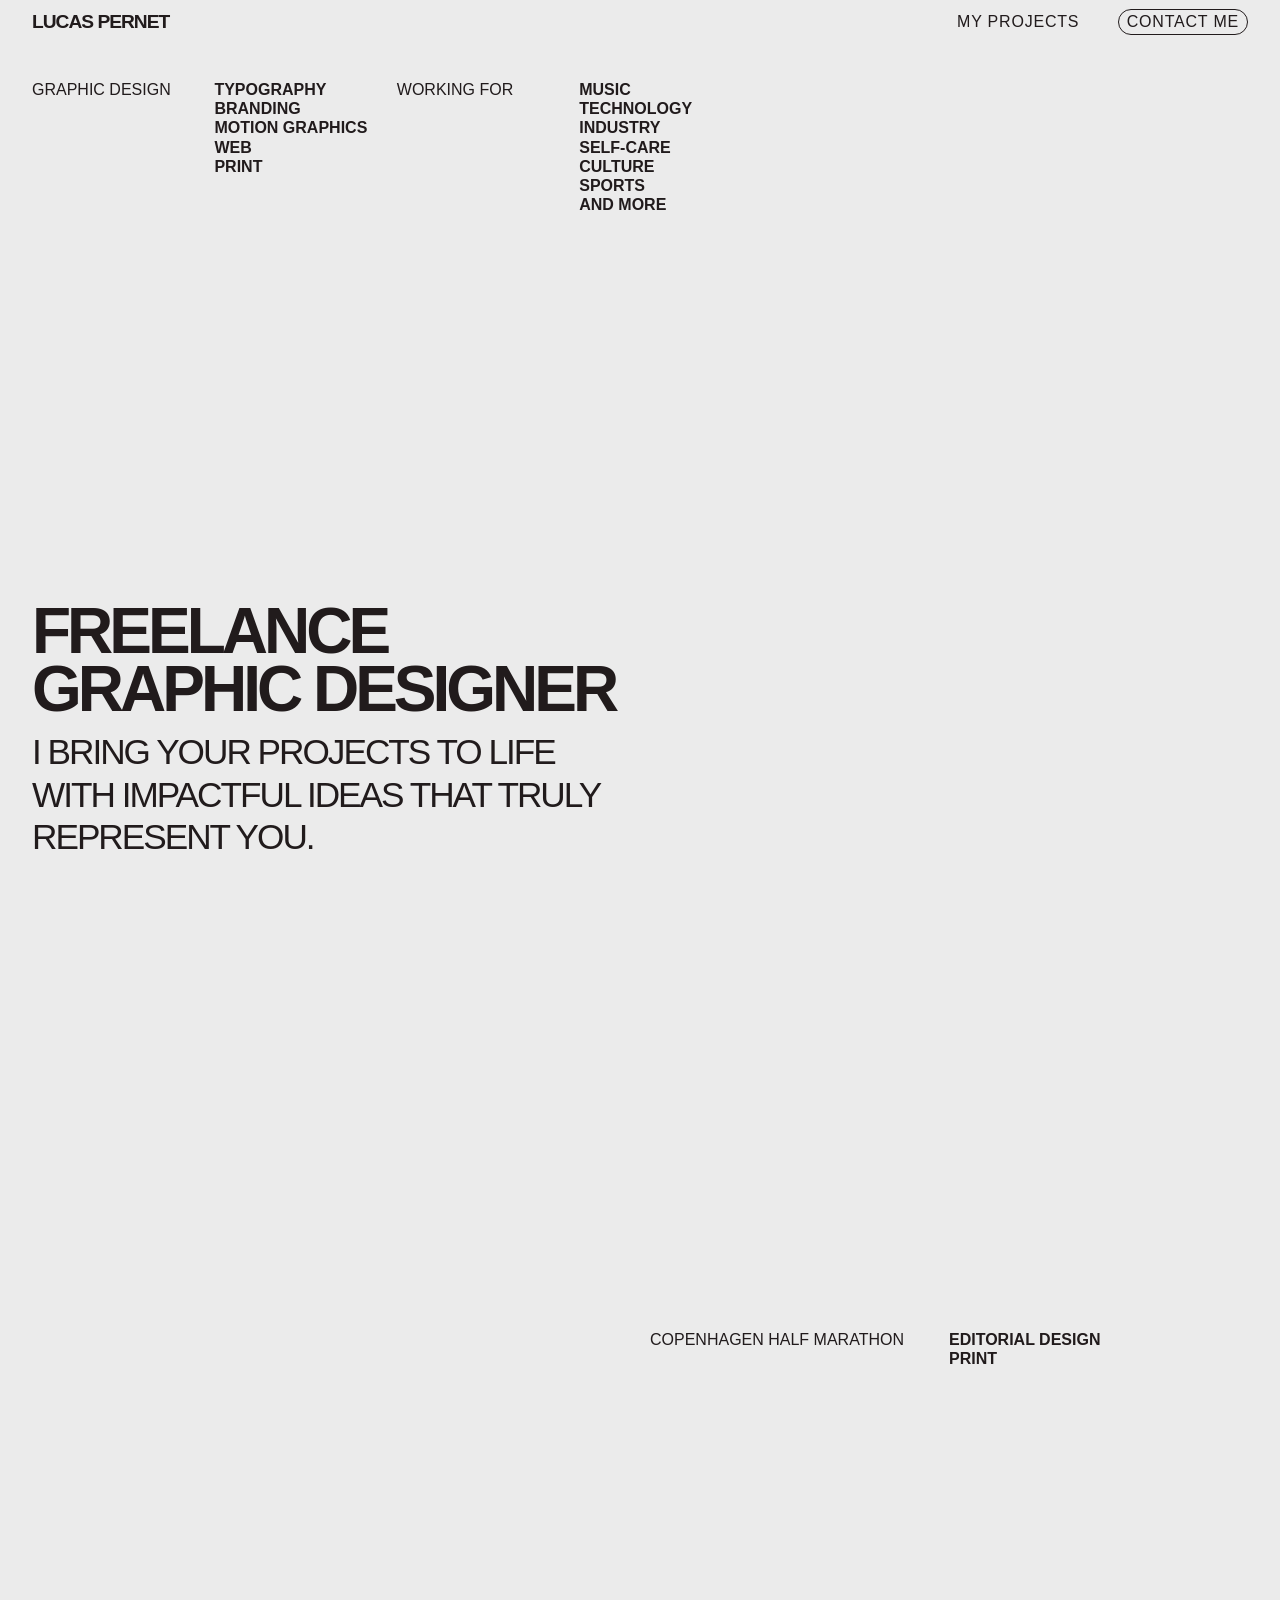
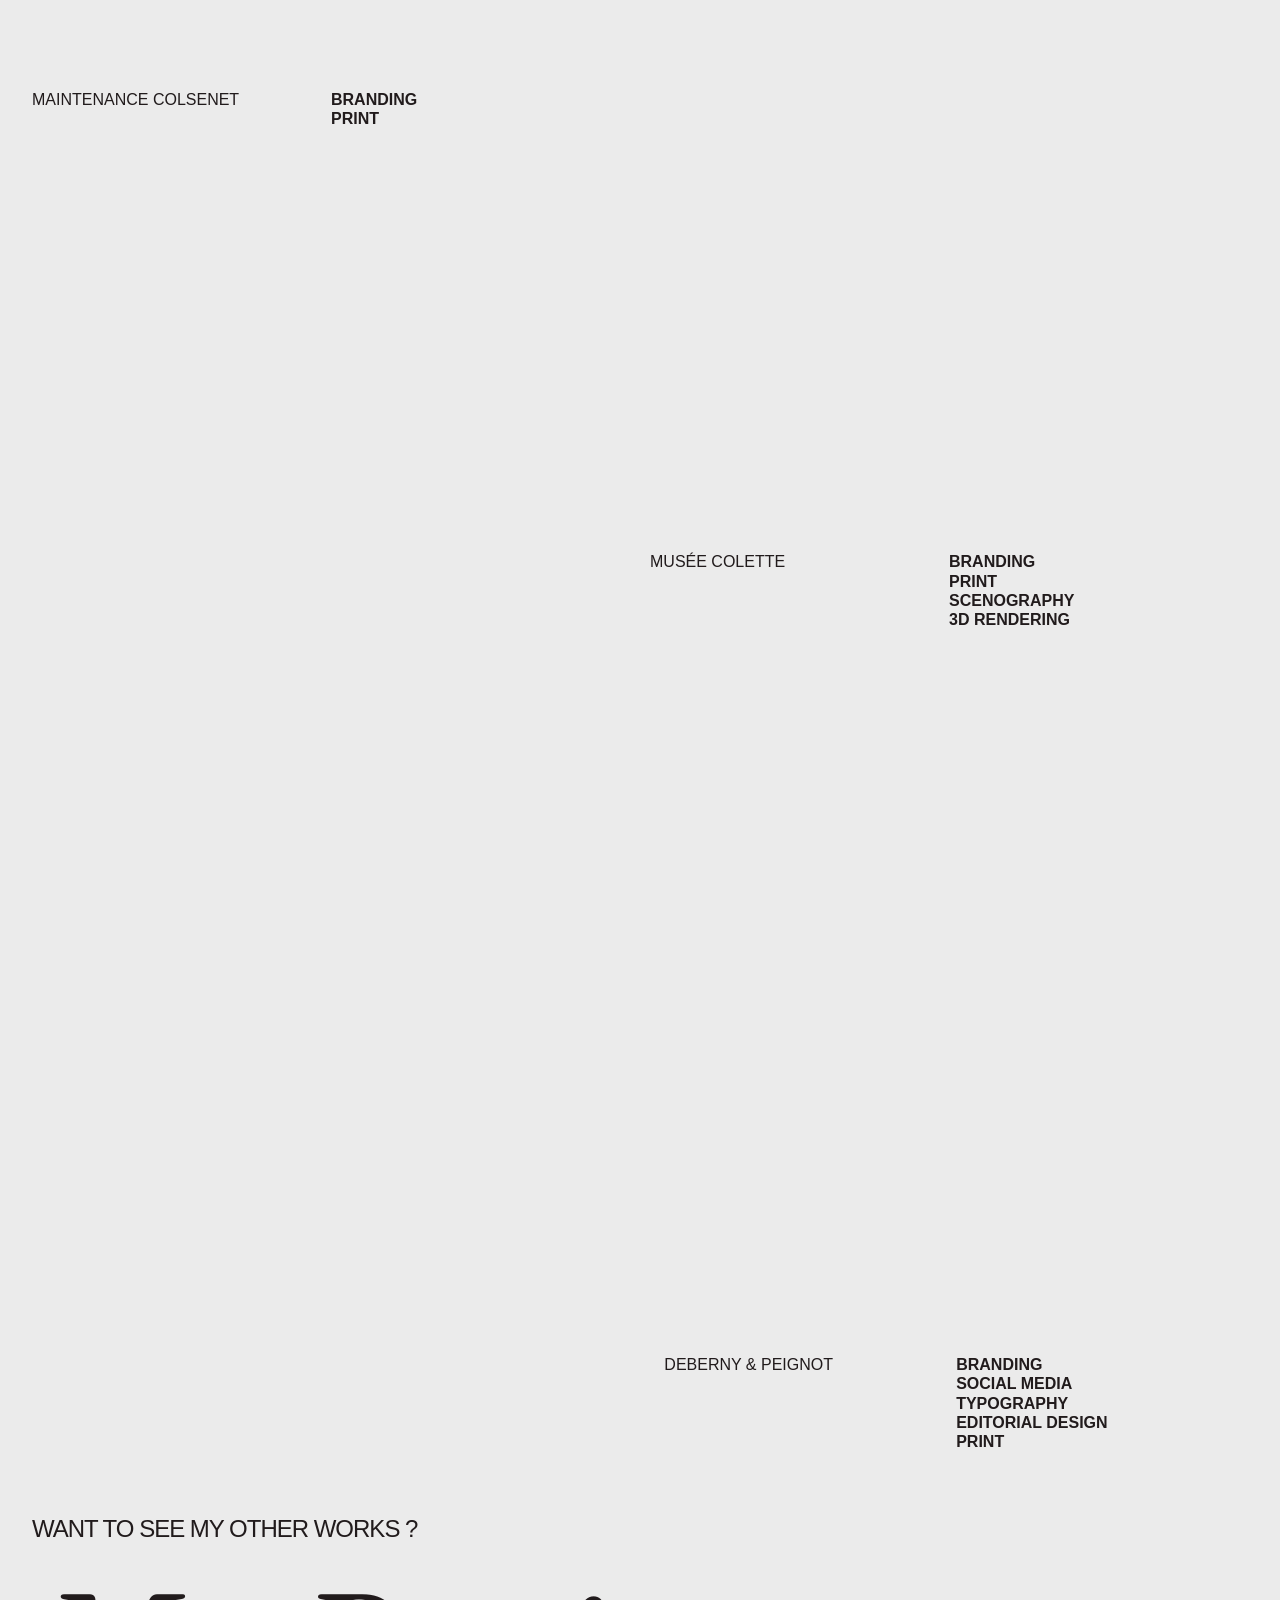
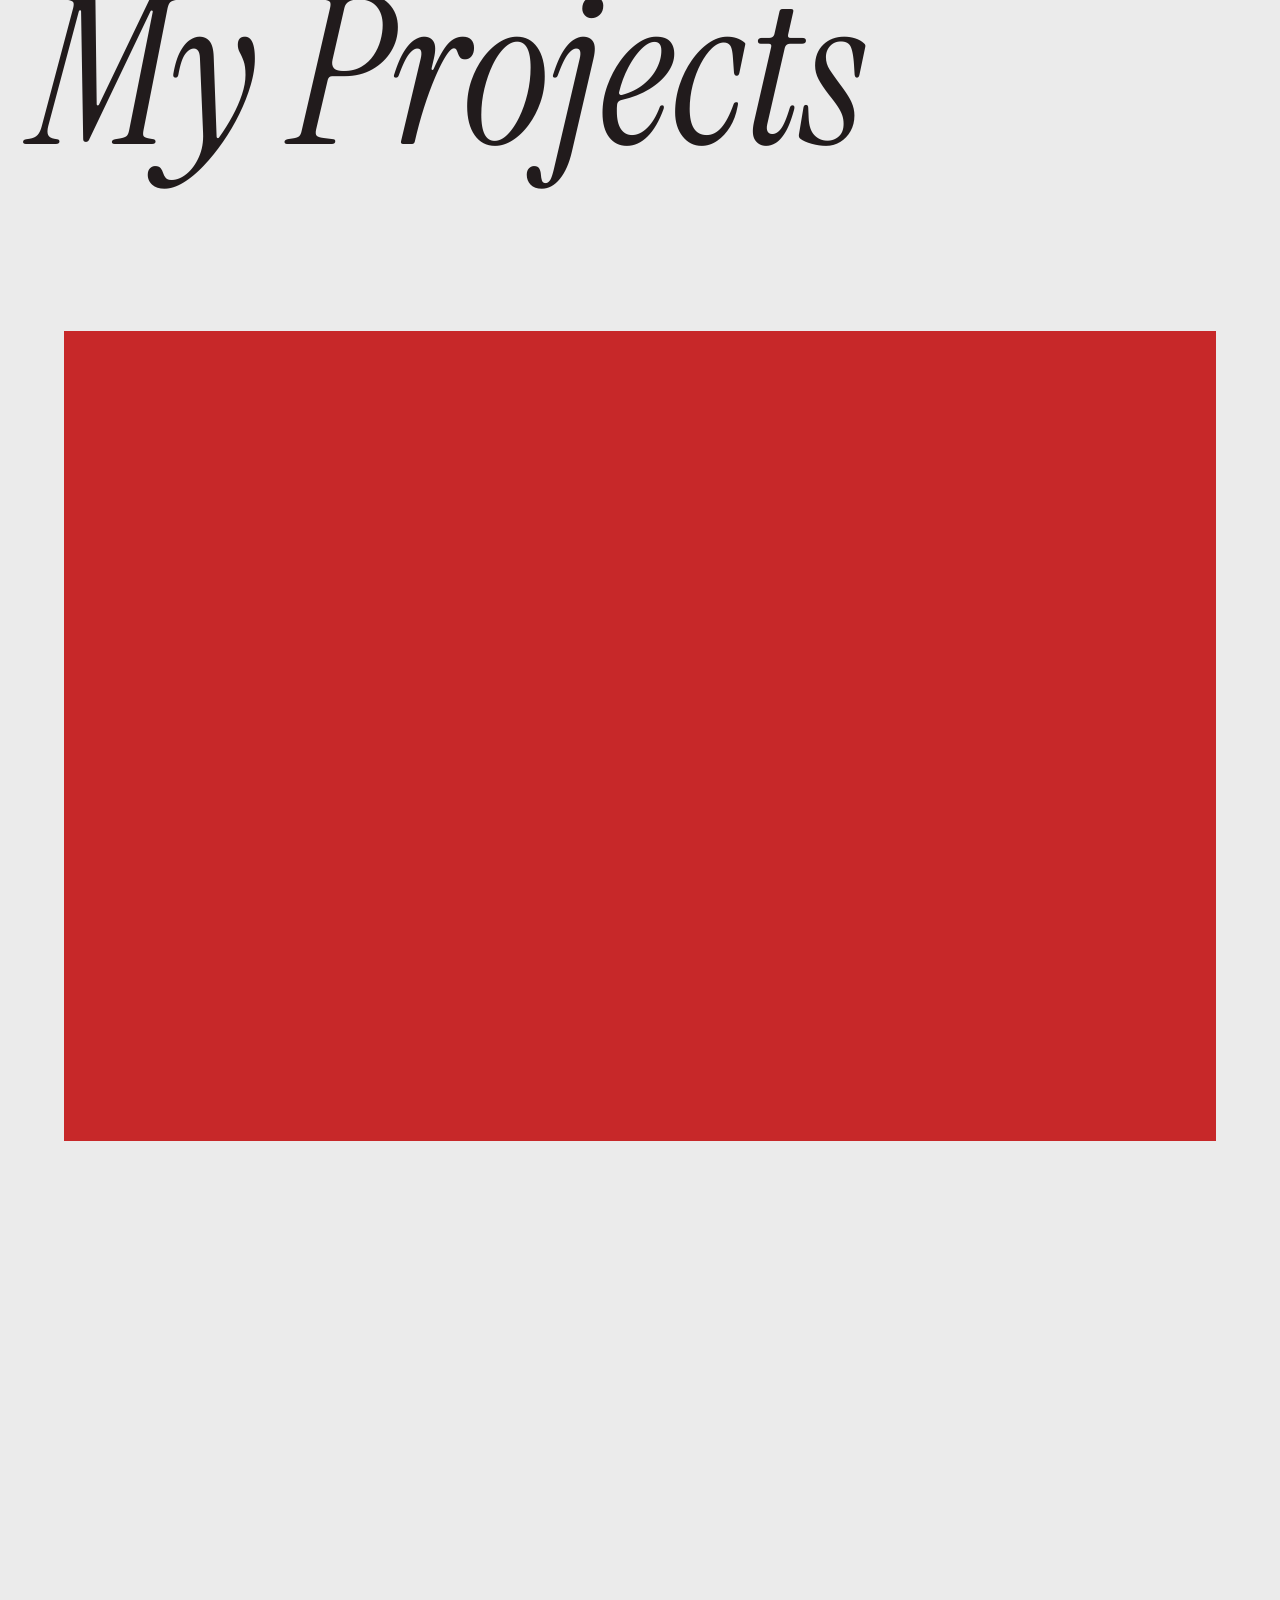
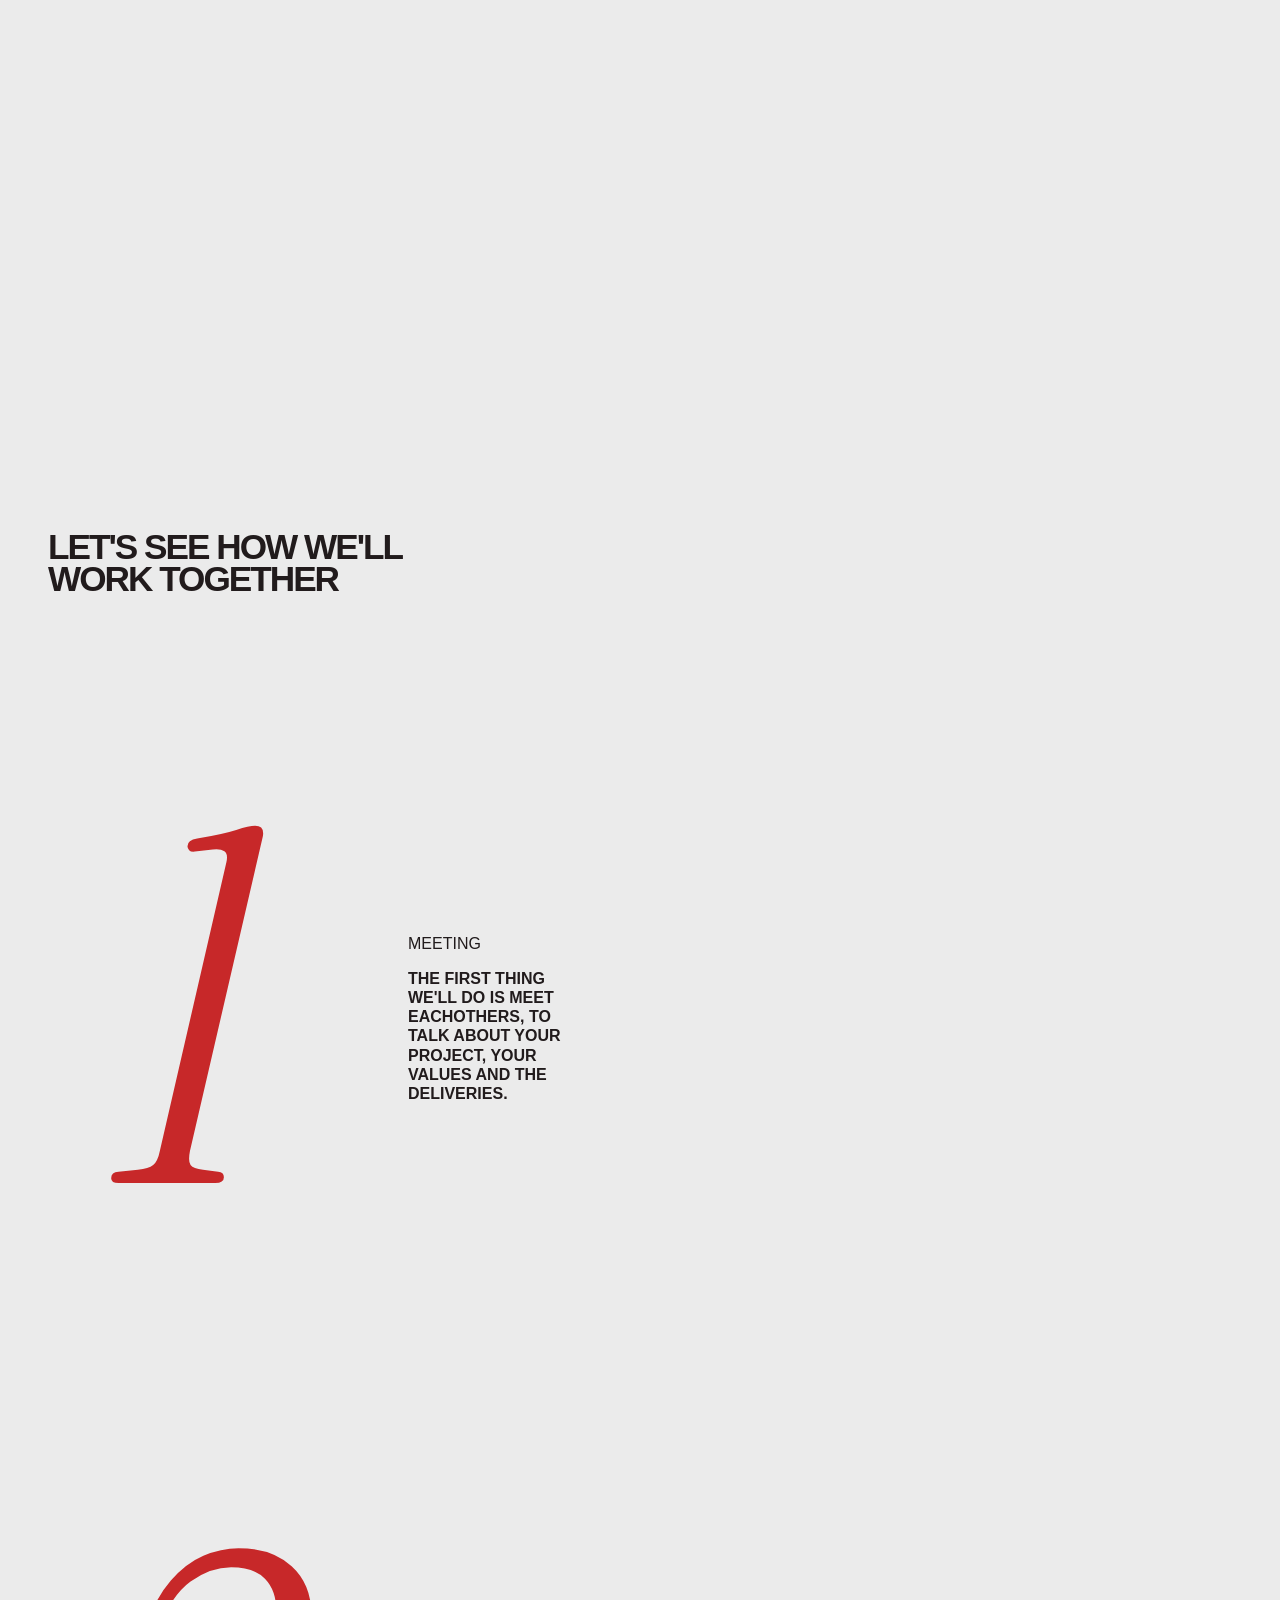
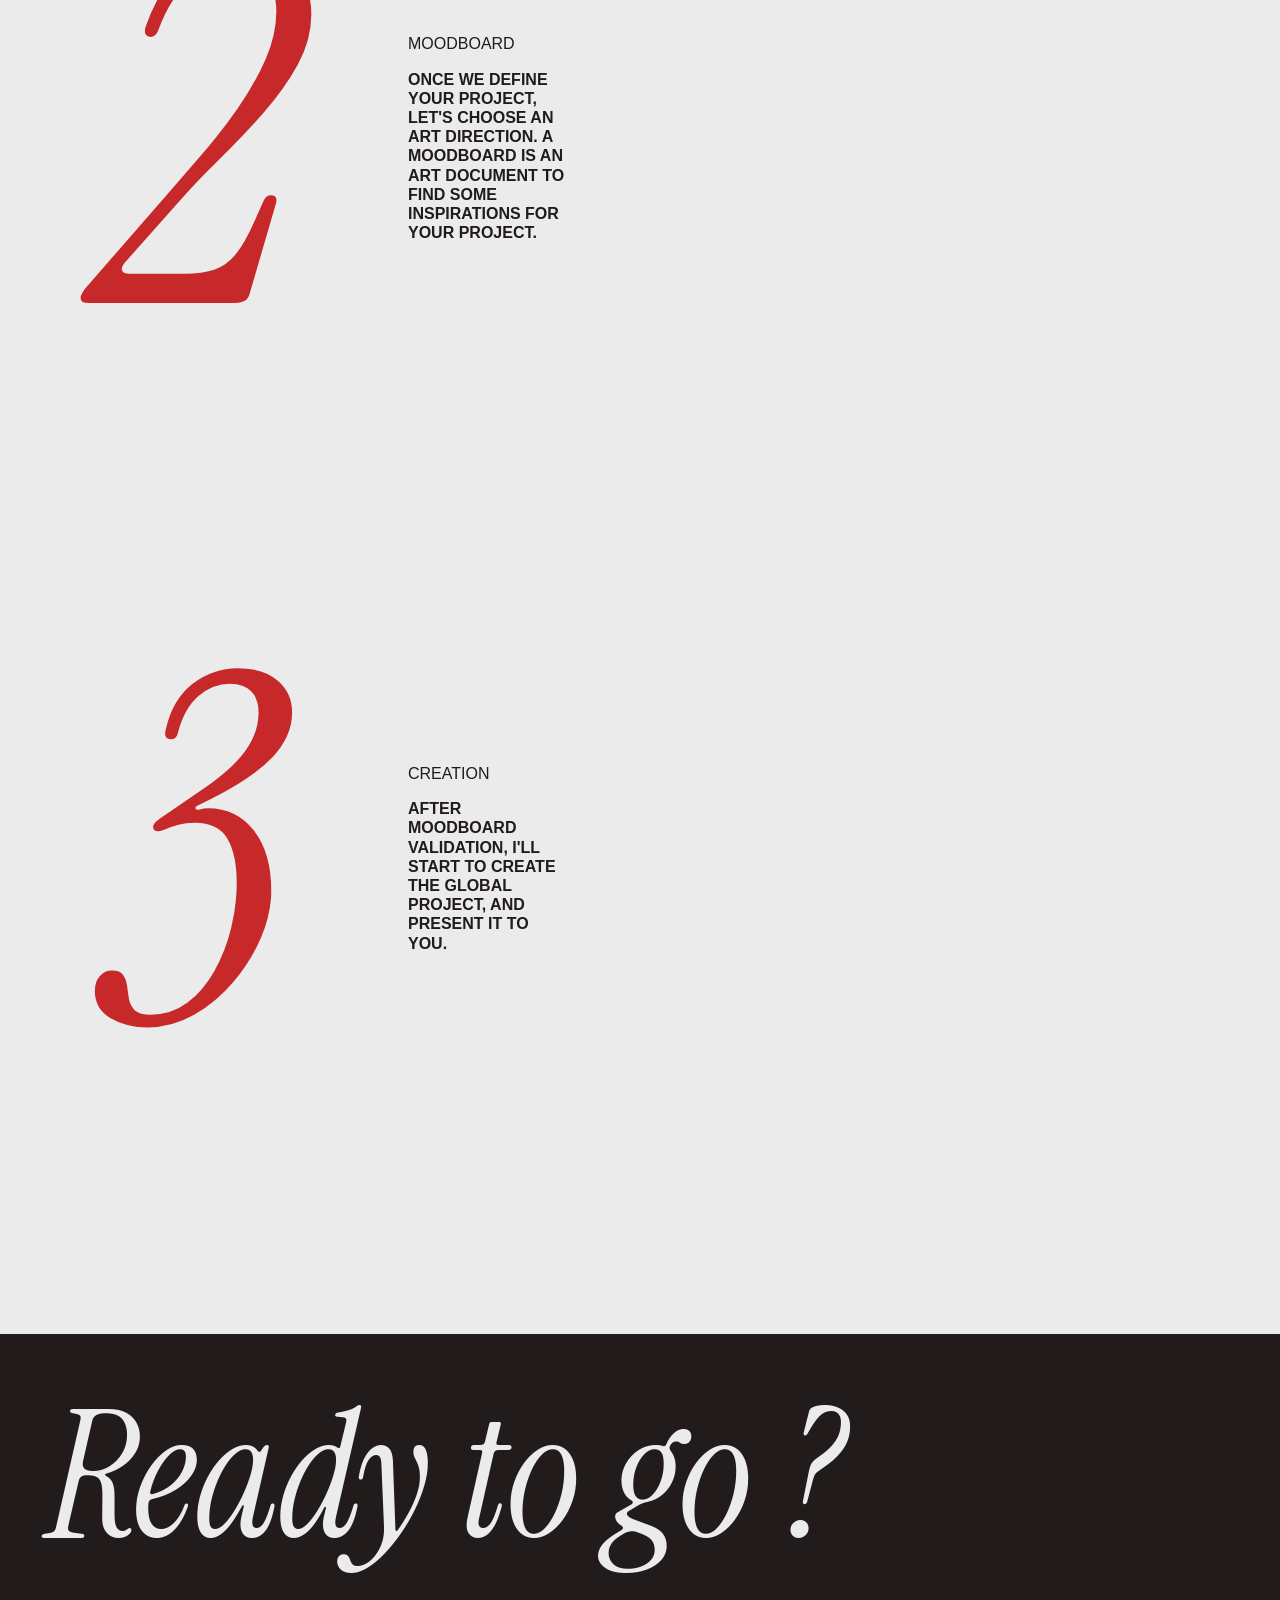
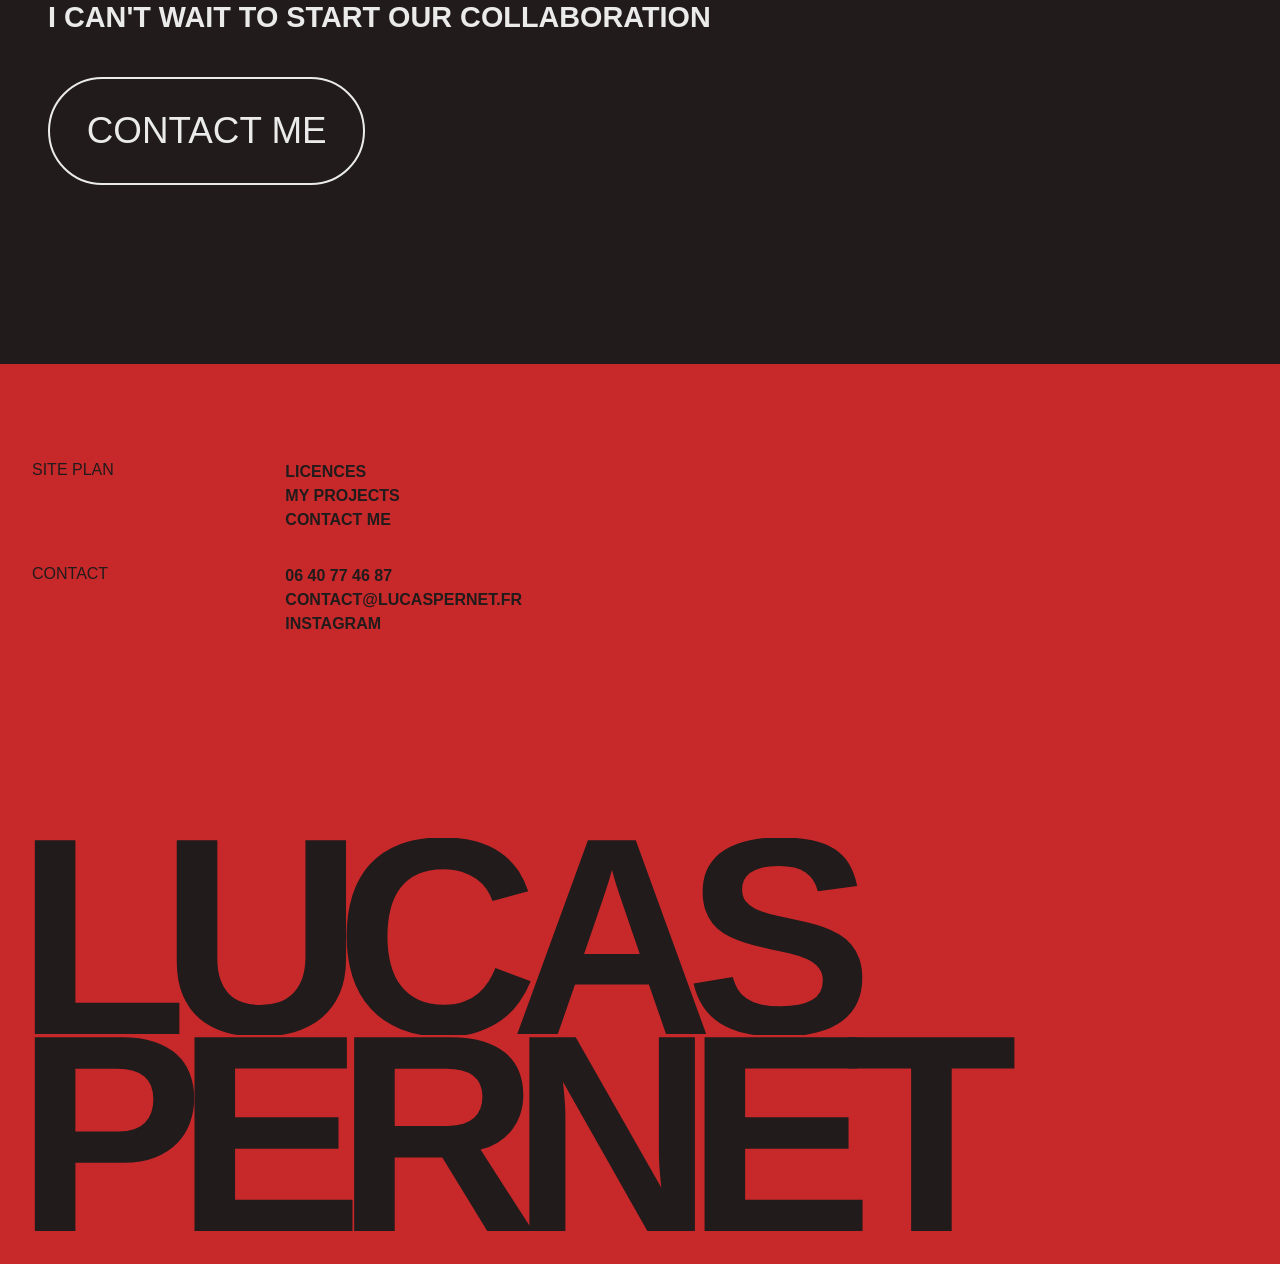
==== index.html @ fbd0e30d "init" ====
﻿<html class="w-mod-js w-mod-ix wf-bricolagegrotesque-n2-active wf-bricolagegrotesque-n3-active wf-bricolagegrotesque-n4-active wf-bricolagegrotesque-n5-active wf-bricolagegrotesque-n6-active wf-bricolagegrotesque-n7-active wf-bricolagegrotesque-n8-active wf-instrumentserif-i4-active wf-instrumentserif-n4-active wf-active" data-wf-domain="lucaspernet.webflow.io" data-wf-page="68c9a0a66febc1427ef0ccfd" data-wf-site="68c9a0a56febc1427ef0cc49" data-wf-status="1" lang="en">
 <head>
  <style>
   .wf-force-outline-none[tabindex="-1"]:focus{outline:none;}
  </style>
  <meta charset="utf-8"/>
  <title>
   HOME
  </title>
  <meta content="I can't wait to start our collaboration." name="description"/>
  <meta content="HOME" property="og:title"/>
  <meta content="I can't wait to start our collaboration." property="og:description"/>
  <meta content="HOME" property="twitter:title"/>
  <meta content="I can't wait to start our collaboration." property="twitter:description"/>
  <meta content="website" property="og:type"/>
  <meta content="summary_large_image" name="twitter:card"/>
  <meta content="width=device-width, initial-scale=1" name="viewport"/>
  <meta content="Webflow" name="generator"/>
  <link crossorigin="anonymous" href="css/lucaspernet.webflow.shared.cfd8729c2.css" integrity="sha384-z9hynCxIvvFf13mi7Apw7YnKigJL3C6zOIJn+WWXlvulECW39sLMkP4Imw21xug/" rel="stylesheet" type="text/css"/>
  <link href="https://fonts.googleapis.com" rel="preconnect"/>
  <link crossorigin="anonymous" href="https://fonts.gstatic.com" rel="preconnect"/>
  <script src="js/webfont.js" type="text/javascript">
  </script>
  <link href="css/css" media="all" rel="stylesheet"/>
  <!-- Custom overrides (added after the Webflow export, e.g. hiding the Webflow badge) -->
  <link href="css/custom.css" rel="stylesheet" type="text/css"/>
  <script type="text/javascript">
   WebFont.load({  google: {    families: ["Bricolage Grotesque:200,300,regular,500,600,700,800:latin,latin-ext,vietnamese","Instrument Serif:regular,italic:latin,latin-ext"]  }});
  </script>
  <script type="text/javascript">
   !function(o,c){var n=c.documentElement,t=" w-mod-";n.className+=t+"js",("ontouchstart"in o||o.DocumentTouch&&c instanceof DocumentTouch)&&(n.className+=t+"touch")}(window,document);
  </script>
  <link href="https://cdn.prod.website-files.com/68c9a0a56febc1427ef0cc49/68ca83c56ee3b226c21f6489_favicon_Favicon_Favicon.jpg" rel="shortcut icon" type="image/x-icon"/>
  <link href="https://cdn.prod.website-files.com/68c9a0a56febc1427ef0cc49/68ca841e65bdc8092c035ef6_logo_Favicon%20copie.jpg" rel="apple-touch-icon"/>
  <script src="js/68c9a0a56febc1427ef0cc49%2F68f796fd18ce825170803482%2F696641da9647116efc4b04f5%2Fgfluocsssite-1.0.1768309210207.js" type="text/javascript">
  </script>
 </head>
 <body class="body">
  <!-- ============================================================
       HERO SECTION - intro headline + hovering skills/industries lists
       ============================================================ -->
  <section class="section section-hero" data-w-id="f4b03645-252d-bc76-35f7-ac9c9e101da4">
   <div class="w-layout-hflex flex-block-24">
    <div class="w-layout-vflex flex-block-25">
     <div class="w-layout-blockcontainer container-3 w-container">
      <div class="w-layout-blockcontainer container-4 w-container">
       <div class="w-layout-hflex colonne-home">
        <div class="text-block-7">
         Graphic Design
        </div>
        <div class="w-layout-hflex hovering">
         <div class="typography" data-w-id="4ad98726-f8ae-0dac-52d2-a16170f3e3f6">
          Typography
         </div>
         <div class="branding" data-w-id="03fe4c2c-3ec8-8cc2-ad88-8266de504f7e">
          Branding
         </div>
         <div class="motion" data-w-id="062d035a-7baf-5137-2f7b-c3a5b3c85363">
          Motion Graphics
         </div>
         <div class="web" data-w-id="4dbcb598-9299-8cbe-6bd7-a86aa519a81d">
          Web
         </div>
         <div class="print" data-w-id="f2f79599-8784-855e-9c7c-59e13e888e46">
          Print
         </div>
        </div>
       </div>
      </div>
      <div class="w-layout-blockcontainer container-4 w-container">
       <div class="w-layout-hflex colonne-home">
        <div class="text-block-7">
         Working for
        </div>
        <div class="w-layout-hflex hovering">
         <div class="music" data-w-id="79dcda88-d3d5-d65a-dbdb-f33dfc95eae1">
          Music
         </div>
         <div class="tech" data-w-id="79dcda88-d3d5-d65a-dbdb-f33dfc95eae3">
          Technology
         </div>
         <div class="indus" data-w-id="79dcda88-d3d5-d65a-dbdb-f33dfc95eae5">
          Industry
         </div>
         <div class="care" data-w-id="79dcda88-d3d5-d65a-dbdb-f33dfc95eae7">
          Self-Care
         </div>
         <div class="culture" data-w-id="79dcda88-d3d5-d65a-dbdb-f33dfc95eae9">
          Culture
         </div>
         <div class="sports" data-w-id="42f6dea2-3db9-66cc-7d8c-4f5fd593055a">
          Sports
         </div>
         <div class="more">
          And More
         </div>
        </div>
       </div>
      </div>
     </div>
     <div class="w-layout-blockcontainer container-3-copy w-container">
      <div class="w-layout-vflex flex-block-23">
       <h1 class="heading-3" data-gfluo-target="character-fade-in-down" data-w-id="d4d44bb0-9676-533b-c06c-a5548f0f0529" style="opacity: 1; visibility: visible;">
        Freelance
        <br/>
        graphic designer
       </h1>
       <h2 class="subtitle">
        I bring your projects to life with impactful ideas that truly represent you.
       </h2>
      </div>
     </div>
    </div>
    <div class="image-wrapper">
     <img alt="" class="img-sports" loading="lazy" sizes="100vw" src="images/69666c9ead98f6f77ece6dd4_sports.jpg" srcset="https://cdn.prod.website-files.com/68c9a0a56febc1427ef0cc49/69666c9ead98f6f77ece6dd4_sports-p-500.jpg 500w, https://cdn.prod.website-files.com/68c9a0a56febc1427ef0cc49/69666c9ead98f6f77ece6dd4_sports-p-800.jpg 800w, https://cdn.prod.website-files.com/68c9a0a56febc1427ef0cc49/69666c9ead98f6f77ece6dd4_sports.jpg 1080w" style="transform: translate3d(0px, 0%, 0px) scale3d(1, 1, 1) rotateX(0deg) rotateY(0deg) rotateZ(0deg) skew(0deg, 0deg); transform-style: preserve-3d;"/>
     <img alt="" class="img-culture" loading="lazy" sizes="100vw" src="images/69666c9e5723e1007aa8156e_culture.jpg" srcset="https://cdn.prod.website-files.com/68c9a0a56febc1427ef0cc49/69666c9e5723e1007aa8156e_culture-p-500.jpg 500w, https://cdn.prod.website-files.com/68c9a0a56febc1427ef0cc49/69666c9e5723e1007aa8156e_culture-p-800.jpg 800w, https://cdn.prod.website-files.com/68c9a0a56febc1427ef0cc49/69666c9e5723e1007aa8156e_culture.jpg 1080w" style="transform: translate3d(0px, 0%, 0px) scale3d(1, 1, 1) rotateX(0deg) rotateY(0deg) rotateZ(0deg) skew(0deg, 0deg); transform-style: preserve-3d;"/>
     <img alt="" class="img-selfcare" loading="lazy" sizes="100vw" src="images/69666c9f31ab5fbe5122c199_selfcare.jpg" srcset="https://cdn.prod.website-files.com/68c9a0a56febc1427ef0cc49/69666c9f31ab5fbe5122c199_selfcare-p-500.jpg 500w, https://cdn.prod.website-files.com/68c9a0a56febc1427ef0cc49/69666c9f31ab5fbe5122c199_selfcare-p-800.jpg 800w, https://cdn.prod.website-files.com/68c9a0a56febc1427ef0cc49/69666c9f31ab5fbe5122c199_selfcare.jpg 1080w" style="transform: translate3d(0px, 0%, 0px) scale3d(1, 1, 1) rotateX(0deg) rotateY(0deg) rotateZ(0deg) skew(0deg, 0deg); transform-style: preserve-3d;"/>
     <img alt="" class="img-indus" loading="lazy" sizes="100vw" src="images/69666c9eff50153e455579ca_lynx.jpg" srcset="https://cdn.prod.website-files.com/68c9a0a56febc1427ef0cc49/69666c9eff50153e455579ca_lynx-p-500.jpg 500w, https://cdn.prod.website-files.com/68c9a0a56febc1427ef0cc49/69666c9eff50153e455579ca_lynx-p-800.jpg 800w, https://cdn.prod.website-files.com/68c9a0a56febc1427ef0cc49/69666c9eff50153e455579ca_lynx.jpg 1080w" style="transform: translate3d(0px, 0%, 0px) scale3d(1, 1, 1) rotateX(0deg) rotateY(0deg) rotateZ(0deg) skew(0deg, 0deg); transform-style: preserve-3d;"/>
     <img alt="" class="img-tech" loading="lazy" sizes="100vw" src="images/69666c9ef87662e7d7c2e342_tech.jpg" srcset="https://cdn.prod.website-files.com/68c9a0a56febc1427ef0cc49/69666c9ef87662e7d7c2e342_tech-p-500.jpg 500w, https://cdn.prod.website-files.com/68c9a0a56febc1427ef0cc49/69666c9ef87662e7d7c2e342_tech-p-800.jpg 800w, https://cdn.prod.website-files.com/68c9a0a56febc1427ef0cc49/69666c9ef87662e7d7c2e342_tech.jpg 1080w" style="transform: translate3d(0px, 0%, 0px) scale3d(1, 1, 1) rotateX(0deg) rotateY(0deg) rotateZ(0deg) skew(0deg, 0deg); transform-style: preserve-3d;"/>
     <img alt="" class="img-music" loading="lazy" sizes="100vw" src="images/69666c9e5c63009f9b41141e_music.jpg" srcset="https://cdn.prod.website-files.com/68c9a0a56febc1427ef0cc49/69666c9e5c63009f9b41141e_music-p-500.jpg 500w, https://cdn.prod.website-files.com/68c9a0a56febc1427ef0cc49/69666c9e5c63009f9b41141e_music-p-800.jpg 800w, https://cdn.prod.website-files.com/68c9a0a56febc1427ef0cc49/69666c9e5c63009f9b41141e_music.jpg 1080w" style="transform: translate3d(0px, 0%, 0px) scale3d(1, 1, 1) rotateX(0deg) rotateY(0deg) rotateZ(0deg) skew(0deg, 0deg); transform-style: preserve-3d;"/>
     <img alt="" class="img-print" loading="lazy" sizes="100vw" src="images/69666c9e887bde25fbef810b_print.jpg" srcset="https://cdn.prod.website-files.com/68c9a0a56febc1427ef0cc49/69666c9e887bde25fbef810b_print-p-500.jpg 500w, https://cdn.prod.website-files.com/68c9a0a56febc1427ef0cc49/69666c9e887bde25fbef810b_print-p-800.jpg 800w, https://cdn.prod.website-files.com/68c9a0a56febc1427ef0cc49/69666c9e887bde25fbef810b_print.jpg 1080w" style="transform: translate3d(0px, 0%, 0px) scale3d(1, 1, 1) rotateX(0deg) rotateY(0deg) rotateZ(0deg) skew(0deg, 0deg); transform-style: preserve-3d;"/>
     <img alt="" class="img-web" loading="lazy" sizes="100vw" src="images/69666c9e44a59f442d6a9015_web.jpg" srcset="https://cdn.prod.website-files.com/68c9a0a56febc1427ef0cc49/69666c9e44a59f442d6a9015_web-p-500.jpg 500w, https://cdn.prod.website-files.com/68c9a0a56febc1427ef0cc49/69666c9e44a59f442d6a9015_web-p-800.jpg 800w, https://cdn.prod.website-files.com/68c9a0a56febc1427ef0cc49/69666c9e44a59f442d6a9015_web.jpg 1080w" style="transform: translate3d(0px, 0%, 0px) scale3d(1, 1, 1) rotateX(0deg) rotateY(0deg) rotateZ(0deg) skew(0deg, 0deg); transform-style: preserve-3d;"/>
     <img alt="" class="img-motion" loading="lazy" sizes="100vw" src="images/69666d2399d28bb604b20b98_motion.jpg" srcset="https://cdn.prod.website-files.com/68c9a0a56febc1427ef0cc49/69666d2399d28bb604b20b98_motion-p-500.jpg 500w, https://cdn.prod.website-files.com/68c9a0a56febc1427ef0cc49/69666d2399d28bb604b20b98_motion-p-800.jpg 800w, https://cdn.prod.website-files.com/68c9a0a56febc1427ef0cc49/69666d2399d28bb604b20b98_motion.jpg 1080w" style="transform: translate3d(0px, 0%, 0px) scale3d(1, 1, 1) rotateX(0deg) rotateY(0deg) rotateZ(0deg) skew(0deg, 0deg); transform-style: preserve-3d;"/>
     <img alt="" class="img-branding" loading="lazy" sizes="100vw" src="images/69666c9f5e19011c621892b2_branding.jpg" srcset="https://cdn.prod.website-files.com/68c9a0a56febc1427ef0cc49/69666c9f5e19011c621892b2_branding-p-500.jpg 500w, https://cdn.prod.website-files.com/68c9a0a56febc1427ef0cc49/69666c9f5e19011c621892b2_branding-p-800.jpg 800w, https://cdn.prod.website-files.com/68c9a0a56febc1427ef0cc49/69666c9f5e19011c621892b2_branding.jpg 1080w" style="transform: translate3d(0px, 0%, 0px) scale3d(1, 1, 1) rotateX(0deg) rotateY(0deg) rotateZ(0deg) skew(0deg, 0deg); transform-style: preserve-3d;"/>
     <img alt="" class="img-typo" loading="lazy" sizes="100vw" src="images/69666c9e0b68957d1d899ff9_Typography.jpg" srcset="https://cdn.prod.website-files.com/68c9a0a56febc1427ef0cc49/69666c9e0b68957d1d899ff9_Typography-p-500.jpg 500w, https://cdn.prod.website-files.com/68c9a0a56febc1427ef0cc49/69666c9e0b68957d1d899ff9_Typography-p-800.jpg 800w, https://cdn.prod.website-files.com/68c9a0a56febc1427ef0cc49/69666c9e0b68957d1d899ff9_Typography.jpg 1080w" style="transform: translate3d(0px, 0%, 0px) scale3d(1, 1, 1) rotateX(0deg) rotateY(0deg) rotateZ(0deg) skew(0deg, 0deg); transform-style: preserve-3d;"/>
    </div>
   </div>
  </section>
  <!-- ============================================================
       FEATURED PROJECTS GRID - homepage highlights
       ============================================================ -->
  <section class="section-6">
   <div class="w-layout-hflex flex-block-21">
    <div class="w-layout-hflex colonne-g">
     <div class="w-layout-hflex projet-thin" data-w-id="bbc9b5a9-4b1f-4f84-e448-382006a4edd2" style="transform: translate3d(0px, 0px, 0px) scale3d(1, 1, 1) rotateX(0deg) rotateY(0deg) rotateZ(0deg) skew(0deg, 0deg); opacity: 1; transform-style: preserve-3d;">
      <div class="cols">
      </div>
      <div class="w-layout-hflex flex-block-22">
       <div class="projet">
        Maintenance colsenet
       </div>
       <div class="brief">
        Branding
        <br/>
        Print
       </div>
      </div>
     </div>
    </div>
    <div class="w-layout-hflex colonne-d">
     <div class="w-layout-hflex projet-shrink" data-w-id="461f2f50-93b3-0aff-4aed-7ca5d4900061" style="transform: translate3d(0px, 0px, 0px) scale3d(1, 1, 1) rotateX(0deg) rotateY(0deg) rotateZ(0deg) skew(0deg, 0deg); opacity: 1; transform-style: preserve-3d;">
      <div class="chm">
      </div>
      <div class="w-layout-hflex flex-block-22">
       <div class="projet">
        Copenhagen half marathon
       </div>
       <div class="brief">
        editorial design
        <br/>
        Print
        <br/>
       </div>
      </div>
     </div>
     <div class="w-layout-hflex projet-thin" data-w-id="bf05d544-d2d5-4651-ffa3-5a4d675d0705" style="transform: translate3d(0px, 0px, 0px) scale3d(1, 1, 1) rotateX(0deg) rotateY(0deg) rotateZ(0deg) skew(0deg, 0deg); opacity: 1; transform-style: preserve-3d;">
      <div class="collette">
      </div>
      <div class="w-layout-hflex flex-block-22">
       <div class="projet">
        Musée Colette
       </div>
       <div class="brief">
        Branding
        <br/>
        Print
        <br/>
        scenography
        <br/>
        3d rendering
       </div>
      </div>
     </div>
    </div>
   </div>
   <div class="w-layout-hflex flex-block-21">
    <div class="w-layout-hflex colonne-d">
     <div class="w-layout-hflex projet-big" data-w-id="c8145064-7aef-139d-499f-161204a12e93" style="transform: translate3d(0px, 0px, 0px) scale3d(1, 1, 1) rotateX(0deg) rotateY(0deg) rotateZ(0deg) skew(0deg, 0deg); opacity: 1; transform-style: preserve-3d;">
      <div class="deberny-peignot">
      </div>
      <div class="w-layout-hflex flex-block-22-copy">
       <div class="projet">
        Deberny &amp; Peignot
       </div>
       <div class="brief">
        Branding
        <br/>
        Social Media
        <br/>
        Typography
        <br/>
        editorial design
        <br/>
        Print
        <br/>
       </div>
      </div>
     </div>
    </div>
   </div>
   <div class="w-layout-hflex flex-block-39">
    <h2 class="heading-9">
     Want to see my other works ?
    </h2>
    <a class="link-3" href="html/my-projects.html">
     My Projects
    </a>
   </div>
  </section>
  <!-- ============================================================
       BACKGROUND VIDEO SECTION
       ============================================================ -->
  <section class="section-7">
   <div class="w-layout-vflex flex-block-27" data-w-id="53f596aa-f306-7cf4-f1ba-a380e15db70e">
    <div class="div-block-10" style="will-change: transform; transform: translate3d(0px, 0px, 0px) scale3d(0.75, 0.75, 1) rotateX(0deg) rotateY(0deg) rotateZ(0deg) skew(0deg, 0deg); transform-style: preserve-3d;">
     <div class="background-video-2 w-background-video w-background-video-atom" data-autoplay="true" data-loop="true" data-poster-url="https://cdn.prod.website-files.com/68c9a0a56febc1427ef0cc49%2F6966b15ba5e3e3512f45834f_LANDSCAPE_poster.0000000.jpg" data-video-urls="https://cdn.prod.website-files.com/68c9a0a56febc1427ef0cc49%2F6966b15ba5e3e3512f45834f_LANDSCAPE_mp4.mp4,https://cdn.prod.website-files.com/68c9a0a56febc1427ef0cc49%2F6966b15ba5e3e3512f45834f_LANDSCAPE_webm.webm" data-wf-ignore="true">
      <video autoplay="" data-object-fit="cover" data-wf-ignore="true" id="29c51508-807c-9c2b-eaac-0ee965ecc843-video" loop="" muted="" playsinline="" style='background-image:url("images/68c9a0a56febc1427ef0cc49%2F6966b15ba5e3e3512f45834f_LANDSCAPE_poster.0000000.jpg")'>
       <source data-wf-ignore="true" src="https://cdn.prod.website-files.com/68c9a0a56febc1427ef0cc49%2F6966b15ba5e3e3512f45834f_LANDSCAPE_mp4.mp4"/>
       <source data-wf-ignore="true" src="https://cdn.prod.website-files.com/68c9a0a56febc1427ef0cc49%2F6966b15ba5e3e3512f45834f_LANDSCAPE_webm.webm"/>
      </video>
     </div>
    </div>
   </div>
  </section>
  <!-- ============================================================
       WORK PROCESS - 3 step timeline (Meeting / Moodboard / Creation)
       ============================================================ -->
  <section class="section-8">
   <div class="w-layout-hflex flex-block-30">
    <h2 class="subtitle heading-3">
     Let's see how we'll
     <br/>
     work together
    </h2>
   </div>
   <div class="w-layout-blockcontainer container-6 w-container">
    <div class="w-layout-vflex flex-block-40">
     <div class="w-layout-hflex flex-block-31">
      <div class="w-layout-vflex number-wrapper">
       <div class="text-block-11">
        1
       </div>
      </div>
      <div class="w-layout-vflex text-wrapper">
       <div class="w-layout-hflex text-process">
        <div class="projet">
         Meeting
        </div>
        <div class="process">
         the first thing we'll do is meet eachothers, to talk about your project, your values and the deliveries.
         <br/>
        </div>
       </div>
      </div>
     </div>
     <div class="w-layout-hflex flex-block-31">
      <div class="w-layout-vflex number-wrapper">
       <div class="text-block-11">
        2
       </div>
      </div>
      <div class="w-layout-vflex text-wrapper">
       <div class="w-layout-hflex text-process">
        <div class="projet">
         MOODBOARD
        </div>
        <div class="process">
         Once We define your project, let's choose an art direction. A moodboard is an art document to find some inspirations for your project.
         <br/>
        </div>
       </div>
      </div>
     </div>
     <div class="w-layout-hflex flex-block-31">
      <div class="w-layout-vflex number-wrapper">
       <div class="text-block-11">
        3
       </div>
      </div>
      <div class="w-layout-vflex text-wrapper">
       <div class="w-layout-hflex text-process">
        <div class="projet">
         Creation
        </div>
        <div class="process">
         After moodboard validation, i'll start to create the global project, and present it to you.
         <br/>
        </div>
       </div>
      </div>
     </div>
    </div>
    <div class="w-layout-vflex image-process">
    </div>
   </div>
  </section>
  <!-- ============================================================
       CALL TO ACTION - contact link
       ============================================================ -->
  <section class="section-10">
   <div class="w-layout-vflex flex-block-32">
    <h1 class="heading-7">
     Ready to go ?
    </h1>
    <p class="paragraph-35">
     I can't wait to start our collaboration
    </p>
    <a class="link-block-7 w-inline-block" href="html/contact-me.html">
     <div class="text-block-13">
      Contact Me
     </div>
    </a>
   </div>
  </section>
  <!-- ============================================================
       FOOTER - site plan, contact details, signature
       ============================================================ -->
  <div class="section section-footer">
   <div class="w-layout-hflex flex-block-4-copy">
    <div class="w-layout-hflex flex-block-4">
     <div class="w-layout-hflex flex-block-26">
      <div class="text-block-7">
       Site plan
      </div>
      <div class="w-layout-vflex flex-block-17">
       <a class="link-2" href="html/licences.html">
        Licences
       </a>
       <a class="link-2" href="html/my-projects.html">
        My projects
       </a>
       <a class="link-2" href="html/contact-me.html">
        Contact me
       </a>
      </div>
     </div>
     <div class="w-layout-hflex flex-block-26">
      <div class="text-block-7">
       Contact
      </div>
      <div class="w-layout-vflex flex-block-17">
       <a class="link-2" href="tel:+33640774687">
        06 40 77 46 87
       </a>
       <a class="link-2" href="mailto:Contact@lucaspernet.fr?subject=Premier%20contact%20!">
        Contact@lucaspernet.fr
       </a>
       <a class="link-2" href="https://www.instagram.com/pernet.lucas/?hl=fr">
        Instagram
       </a>
      </div>
     </div>
    </div>
    <div class="w-layout-hflex flex-block-4">
    </div>
   </div>
   <div class="w-layout-hflex lucas">
    <div class="text-block-9">
     Lucas
     <br/>
    </div>
    <div class="text-block-9">
     Pernet
     <br/>
    </div>
   </div>
  </div>
  <!-- ============================================================
       STICKY NAV BAR - appears on scroll (hidden above the fold by IX2)
       ============================================================ -->
  <div class="nav-bar-noire w-nav" data-animation="over-right" data-collapse="medium" data-duration="300" data-easing="ease" data-easing2="ease" data-w-id="0d699ee9-bfec-d02b-d6ea-c3edeeae146e" fs-scrolldisable-element="smart-nav" role="banner" style="transform: translate3d(0px, -100%, 0px) scale3d(1, 1, 1) rotateX(0deg) rotateY(0deg) rotateZ(0deg) skew(0deg, 0deg); transform-style: preserve-3d;">
   <div class="container navigation-container">
    <div class="nav-wrapper">
     <a aria-current="page" class="logo w--current" href="index.html">
      Lucas Pernet
     </a>
     <nav class="nav-links-conatiner w-nav-menu" role="navigation">
      <div class="nav-sub-container">
       <div class="nav-links-wrapper">
        <a class="nav-link" href="html/my-projects.html">
         My projects
        </a>
        <a class="nav-link-contact" href="html/contact-me.html">
         Contact me
        </a>
       </div>
      </div>
     </nav>
     <div aria-controls="w-nav-overlay-0" aria-expanded="false" aria-haspopup="menu" aria-label="menu" class="nav-menu-button w-nav-button" role="button" style="-webkit-user-select: text;" tabindex="0">
      <div class="nav-menu-icon">
       <div class="menu-icon-line-top">
       </div>
       <div class="menu-icon-line-middle">
        <div class="menu-icon-line-middle-inner">
        </div>
       </div>
       <div class="menu-icon-line-bottom">
       </div>
      </div>
     </div>
    </div>
   </div>
   <div class="w-nav-overlay" data-wf-ignore="" id="w-nav-overlay-0">
   </div>
  </div>
  <script crossorigin="anonymous" integrity="sha256-9/aliU8dGd2tb6OSsuzixeV4y/faTqgFtohetphbbj0=" src="js/jquery-3.5.1.min.dc5e7f18c8.js" type="text/javascript">
  </script>
  <script crossorigin="anonymous" integrity="sha384-4abIlA5/v7XaW1HMXKBgnUuhnjBYJ/Z9C1OSg4OhmVw9O3QeHJ/qJqFBERCDPv7G" src="js/webflow.schunk.36b8fb49256177c8.js" type="text/javascript">
  </script>
  <script crossorigin="anonymous" integrity="sha384-q0OcJlaQpQJnHlg+L0wiSEOrfWd0EcBrqd0lH6l1aSOhMvpKBaYA7zjxZyov4OTb" src="js/webflow.schunk.779b74b41a9376e2.js" type="text/javascript">
  </script>
  <script crossorigin="anonymous" integrity="sha384-nRUlCKbWIEFlFQBot3UIICM1YUx2zEBI5CO6GxcYFlgIU77JBy247DRQYWJKrv8Q" src="js/webflow.5894a69c.74aa3e12e88bf656.js" type="text/javascript">
  </script>
  <script src="js/68c9a0a56febc1427ef0cc49%2F68f796fd18ce825170803482%2F696641da0427424527c031e3%2Fgfluojssite-1.0.1768309210207.js" type="text/javascript">
  </script>
 </body>
</html>
---- css/lucaspernet.webflow.shared.cfd8729c2.css ----
html {
  -webkit-text-size-adjust: 100%;
  -ms-text-size-adjust: 100%;
  font-family: sans-serif;
}

body {
  margin: 0;
}

article, aside, details, figcaption, figure, footer, header, hgroup, main, menu, nav, section, summary {
  display: block;
}

audio, canvas, progress, video {
  vertical-align: baseline;
  display: inline-block;
}

audio:not([controls]) {
  height: 0;
  display: none;
}

[hidden], template {
  display: none;
}

a {
  background-color: #0000;
}

a:active, a:hover {
  outline: 0;
}

abbr[title] {
  border-bottom: 1px dotted;
}

b, strong {
  font-weight: bold;
}

dfn {
  font-style: italic;
}

h1 {
  margin: .67em 0;
  font-size: 2em;
}

mark {
  color: #000;
  background: #ff0;
}

small {
  font-size: 80%;
}

sub, sup {
  vertical-align: baseline;
  font-size: 75%;
  line-height: 0;
  position: relative;
}

sup {
  top: -.5em;
}

sub {
  bottom: -.25em;
}

img {
  border: 0;
}

svg:not(:root) {
  overflow: hidden;
}

hr {
  box-sizing: content-box;
  height: 0;
}

pre {
  overflow: auto;
}

code, kbd, pre, samp {
  font-family: monospace;
  font-size: 1em;
}

button, input, optgroup, select, textarea {
  color: inherit;
  font: inherit;
  margin: 0;
}

button {
  overflow: visible;
}

button, select {
  text-transform: none;
}

button, html input[type="button"], input[type="reset"] {
  -webkit-appearance: button;
  cursor: pointer;
}

button[disabled], html input[disabled] {
  cursor: default;
}

button::-moz-focus-inner, input::-moz-focus-inner {
  border: 0;
  padding: 0;
}

input {
  line-height: normal;
}

input[type="checkbox"], input[type="radio"] {
  box-sizing: border-box;
  padding: 0;
}

input[type="number"]::-webkit-inner-spin-button, input[type="number"]::-webkit-outer-spin-button {
  height: auto;
}

input[type="search"] {
  -webkit-appearance: none;
}

input[type="search"]::-webkit-search-cancel-button, input[type="search"]::-webkit-search-decoration {
  -webkit-appearance: none;
}

legend {
  border: 0;
  padding: 0;
}

textarea {
  overflow: auto;
}

optgroup {
  font-weight: bold;
}

table {
  border-collapse: collapse;
  border-spacing: 0;
}

td, th {
  padding: 0;
}

@font-face {
  font-family: webflow-icons;
  src: url("[data-uri]") format("truetype");
  font-weight: normal;
  font-style: normal;
}

[class^="w-icon-"], [class*=" w-icon-"] {
  speak: none;
  font-variant: normal;
  text-transform: none;
  -webkit-font-smoothing: antialiased;
  -moz-osx-font-smoothing: grayscale;
  font-style: normal;
  font-weight: normal;
  line-height: 1;
  font-family: webflow-icons !important;
}

.w-icon-slider-right:before {
  content: "";
}

.w-icon-slider-left:before {
  content: "";
}

.w-icon-nav-menu:before {
  content: "";
}

.w-icon-arrow-down:before, .w-icon-dropdown-toggle:before {
  content: "";
}

.w-icon-file-upload-remove:before {
  content: "";
}

.w-icon-file-upload-icon:before {
  content: "";
}

* {
  box-sizing: border-box;
}

html {
  height: 100%;
}

body {
  color: #333;
  background-color: #fff;
  min-height: 100%;
  margin: 0;
  font-family: Arial, sans-serif;
  font-size: 14px;
  line-height: 20px;
}

img {
  vertical-align: middle;
  max-width: 100%;
  display: inline-block;
}

html.w-mod-touch * {
  background-attachment: scroll !important;
}

.w-block {
  display: block;
}

.w-inline-block {
  max-width: 100%;
  display: inline-block;
}

.w-clearfix:before, .w-clearfix:after {
  content: " ";
  grid-area: 1 / 1 / 2 / 2;
  display: table;
}

.w-clearfix:after {
  clear: both;
}

.w-hidden {
  display: none;
}

.w-button {
  color: #fff;
  line-height: inherit;
  cursor: pointer;
  background-color: #3898ec;
  border: 0;
  border-radius: 0;
  padding: 9px 15px;
  text-decoration: none;
  display: inline-block;
}

input.w-button {
  -webkit-appearance: button;
}

html[data-w-dynpage] [data-w-cloak] {
  color: #0000 !important;
}

.w-code-block {
  margin: unset;
}

pre.w-code-block code {
  all: inherit;
}

.w-optimization {
  display: contents;
}

.w-webflow-badge, .w-webflow-badge > img {
  box-sizing: unset;
  width: unset;
  height: unset;
  max-height: unset;
  max-width: unset;
  min-height: unset;
  min-width: unset;
  margin: unset;
  padding: unset;
  float: unset;
  clear: unset;
  border: unset;
  border-radius: unset;
  background: unset;
  background-image: unset;
  background-position: unset;
  background-size: unset;
  background-repeat: unset;
  background-origin: unset;
  background-clip: unset;
  background-attachment: unset;
  background-color: unset;
  box-shadow: unset;
  transform: unset;
  direction: unset;
  font-family: unset;
  font-weight: unset;
  color: unset;
  font-size: unset;
  line-height: unset;
  font-style: unset;
  font-variant: unset;
  text-align: unset;
  letter-spacing: unset;
  -webkit-text-decoration: unset;
  text-decoration: unset;
  text-indent: unset;
  text-transform: unset;
  list-style-type: unset;
  text-shadow: unset;
  vertical-align: unset;
  cursor: unset;
  white-space: unset;
  word-break: unset;
  word-spacing: unset;
  word-wrap: unset;
  transition: unset;
}

.w-webflow-badge {
  white-space: nowrap;
  cursor: pointer;
  box-shadow: 0 0 0 1px #0000001a, 0 1px 3px #0000001a;
  visibility: visible !important;
  opacity: 1 !important;
  z-index: 2147483647 !important;
  color: #aaadb0 !important;
  overflow: unset !important;
  background-color: #fff !important;
  border-radius: 3px !important;
  width: auto !important;
  height: auto !important;
  margin: 0 !important;
  padding: 6px !important;
  font-size: 12px !important;
  line-height: 14px !important;
  text-decoration: none !important;
  display: inline-block !important;
  position: fixed !important;
  inset: auto 12px 12px auto !important;
  transform: none !important;
}

.w-webflow-badge > img {
  position: unset;
  visibility: unset !important;
  opacity: 1 !important;
  vertical-align: middle !important;
  display: inline-block !important;
}

h1, h2, h3, h4, h5, h6 {
  margin-bottom: 10px;
  font-weight: bold;
}

h1 {
  margin-top: 20px;
  font-size: 38px;
  line-height: 44px;
}

h2 {
  margin-top: 20px;
  font-size: 32px;
  line-height: 36px;
}

h3 {
  margin-top: 20px;
  font-size: 24px;
  line-height: 30px;
}

h4 {
  margin-top: 10px;
  font-size: 18px;
  line-height: 24px;
}

h5 {
  margin-top: 10px;
  font-size: 14px;
  line-height: 20px;
}

h6 {
  margin-top: 10px;
  font-size: 12px;
  line-height: 18px;
}

p {
  margin-top: 0;
  margin-bottom: 10px;
}

blockquote {
  border-left: 5px solid #e2e2e2;
  margin: 0 0 10px;
  padding: 10px 20px;
  font-size: 18px;
  line-height: 22px;
}

figure {
  margin: 0 0 10px;
}

figcaption {
  text-align: center;
  margin-top: 5px;
}

ul, ol {
  margin-top: 0;
  margin-bottom: 10px;
  padding-left: 40px;
}

.w-list-unstyled {
  padding-left: 0;
  list-style: none;
}

.w-embed:before, .w-embed:after {
  content: " ";
  grid-area: 1 / 1 / 2 / 2;
  display: table;
}

.w-embed:after {
  clear: both;
}

.w-video {
  width: 100%;
  padding: 0;
  position: relative;
}

.w-video iframe, .w-video object, .w-video embed {
  border: none;
  width: 100%;
  height: 100%;
  position: absolute;
  top: 0;
  left: 0;
}

fieldset {
  border: 0;
  margin: 0;
  padding: 0;
}

button, [type="button"], [type="reset"] {
  cursor: pointer;
  -webkit-appearance: button;
  border: 0;
}

.w-form {
  margin: 0 0 15px;
}

.w-form-done {
  text-align: center;
  background-color: #ddd;
  padding: 20px;
  display: none;
}

.w-form-fail {
  background-color: #ffdede;
  margin-top: 10px;
  padding: 10px;
  display: none;
}

label {
  margin-bottom: 5px;
  font-weight: bold;
  display: block;
}

.w-input, .w-select {
  color: #333;
  vertical-align: middle;
  background-color: #fff;
  border: 1px solid #ccc;
  width: 100%;
  height: 38px;
  margin-bottom: 10px;
  padding: 8px 12px;
  font-size: 14px;
  line-height: 1.42857;
  display: block;
}

.w-input::placeholder, .w-select::placeholder {
  color: #999;
}

.w-input:focus, .w-select:focus {
  border-color: #3898ec;
  outline: 0;
}

.w-input[disabled], .w-select[disabled], .w-input[readonly], .w-select[readonly], fieldset[disabled] .w-input, fieldset[disabled] .w-select {
  cursor: not-allowed;
}

.w-input[disabled]:not(.w-input-disabled), .w-select[disabled]:not(.w-input-disabled), .w-input[readonly], .w-select[readonly], fieldset[disabled]:not(.w-input-disabled) .w-input, fieldset[disabled]:not(.w-input-disabled) .w-select {
  background-color: #eee;
}

textarea.w-input, textarea.w-select {
  height: auto;
}

.w-select {
  background-color: #f3f3f3;
}

.w-select[multiple] {
  height: auto;
}

.w-form-label {
  cursor: pointer;
  margin-bottom: 0;
  font-weight: normal;
  display: inline-block;
}

.w-radio {
  margin-bottom: 5px;
  padding-left: 20px;
  display: block;
}

.w-radio:before, .w-radio:after {
  content: " ";
  grid-area: 1 / 1 / 2 / 2;
  display: table;
}

.w-radio:after {
  clear: both;
}

.w-radio-input {
  float: left;
  margin: 3px 0 0 -20px;
  line-height: normal;
}

.w-file-upload {
  margin-bottom: 10px;
  display: block;
}

.w-file-upload-input {
  opacity: 0;
  z-index: -100;
  width: .1px;
  height: .1px;
  position: absolute;
  overflow: hidden;
}

.w-file-upload-default, .w-file-upload-uploading, .w-file-upload-success {
  color: #333;
  display: inline-block;
}

.w-file-upload-error {
  margin-top: 10px;
  display: block;
}

.w-file-upload-default.w-hidden, .w-file-upload-uploading.w-hidden, .w-file-upload-error.w-hidden, .w-file-upload-success.w-hidden {
  display: none;
}

.w-file-upload-uploading-btn {
  cursor: pointer;
  background-color: #fafafa;
  border: 1px solid #ccc;
  margin: 0;
  padding: 8px 12px;
  font-size: 14px;
  font-weight: normal;
  display: flex;
}

.w-file-upload-file {
  background-color: #fafafa;
  border: 1px solid #ccc;
  flex-grow: 1;
  justify-content: space-between;
  margin: 0;
  padding: 8px 9px 8px 11px;
  display: flex;
}

.w-file-upload-file-name {
  font-size: 14px;
  font-weight: normal;
  display: block;
}

.w-file-remove-link {
  cursor: pointer;
  width: auto;
  height: auto;
  margin-top: 3px;
  margin-left: 10px;
  padding: 3px;
  display: block;
}

.w-icon-file-upload-remove {
  margin: auto;
  font-size: 10px;
}

.w-file-upload-error-msg {
  color: #ea384c;
  padding: 2px 0;
  display: inline-block;
}

.w-file-upload-info {
  padding: 0 12px;
  line-height: 38px;
  display: inline-block;
}

.w-file-upload-label {
  cursor: pointer;
  background-color: #fafafa;
  border: 1px solid #ccc;
  margin: 0;
  padding: 8px 12px;
  font-size: 14px;
  font-weight: normal;
  display: inline-block;
}

.w-icon-file-upload-icon, .w-icon-file-upload-uploading {
  width: 20px;
  margin-right: 8px;
  display: inline-block;
}

.w-icon-file-upload-uploading {
  height: 20px;
}

.w-container {
  max-width: 940px;
  margin-left: auto;
  margin-right: auto;
}

.w-container:before, .w-container:after {
  content: " ";
  grid-area: 1 / 1 / 2 / 2;
  display: table;
}

.w-container:after {
  clear: both;
}

.w-container .w-row {
  margin-left: -10px;
  margin-right: -10px;
}

.w-row:before, .w-row:after {
  content: " ";
  grid-area: 1 / 1 / 2 / 2;
  display: table;
}

.w-row:after {
  clear: both;
}

.w-row .w-row {
  margin-left: 0;
  margin-right: 0;
}

.w-col {
  float: left;
  width: 100%;
  min-height: 1px;
  padding-left: 10px;
  padding-right: 10px;
  position: relative;
}

.w-col .w-col {
  padding-left: 0;
  padding-right: 0;
}

.w-col-1 {
  width: 8.33333%;
}

.w-col-2 {
  width: 16.6667%;
}

.w-col-3 {
  width: 25%;
}

.w-col-4 {
  width: 33.3333%;
}

.w-col-5 {
  width: 41.6667%;
}

.w-col-6 {
  width: 50%;
}

.w-col-7 {
  width: 58.3333%;
}

.w-col-8 {
  width: 66.6667%;
}

.w-col-9 {
  width: 75%;
}

.w-col-10 {
  width: 83.3333%;
}

.w-col-11 {
  width: 91.6667%;
}

.w-col-12 {
  width: 100%;
}

.w-hidden-main {
  display: none !important;
}

@media screen and (max-width: 991px) {
  .w-container {
    max-width: 728px;
  }

  .w-hidden-main {
    display: inherit !important;
  }

  .w-hidden-medium {
    display: none !important;
  }

  .w-col-medium-1 {
    width: 8.33333%;
  }

  .w-col-medium-2 {
    width: 16.6667%;
  }

  .w-col-medium-3 {
    width: 25%;
  }

  .w-col-medium-4 {
    width: 33.3333%;
  }

  .w-col-medium-5 {
    width: 41.6667%;
  }

  .w-col-medium-6 {
    width: 50%;
  }

  .w-col-medium-7 {
    width: 58.3333%;
  }

  .w-col-medium-8 {
    width: 66.6667%;
  }

  .w-col-medium-9 {
    width: 75%;
  }

  .w-col-medium-10 {
    width: 83.3333%;
  }

  .w-col-medium-11 {
    width: 91.6667%;
  }

  .w-col-medium-12 {
    width: 100%;
  }

  .w-col-stack {
    width: 100%;
    left: auto;
    right: auto;
  }
}

@media screen and (max-width: 767px) {
  .w-hidden-main, .w-hidden-medium {
    display: inherit !important;
  }

  .w-hidden-small {
    display: none !important;
  }

  .w-row, .w-container .w-row {
    margin-left: 0;
    margin-right: 0;
  }

  .w-col {
    width: 100%;
    left: auto;
    right: auto;
  }

  .w-col-small-1 {
    width: 8.33333%;
  }

  .w-col-small-2 {
    width: 16.6667%;
  }

  .w-col-small-3 {
    width: 25%;
  }

  .w-col-small-4 {
    width: 33.3333%;
  }

  .w-col-small-5 {
    width: 41.6667%;
  }

  .w-col-small-6 {
    width: 50%;
  }

  .w-col-small-7 {
    width: 58.3333%;
  }

  .w-col-small-8 {
    width: 66.6667%;
  }

  .w-col-small-9 {
    width: 75%;
  }

  .w-col-small-10 {
    width: 83.3333%;
  }

  .w-col-small-11 {
    width: 91.6667%;
  }

  .w-col-small-12 {
    width: 100%;
  }
}

@media screen and (max-width: 479px) {
  .w-container {
    max-width: none;
  }

  .w-hidden-main, .w-hidden-medium, .w-hidden-small {
    display: inherit !important;
  }

  .w-hidden-tiny {
    display: none !important;
  }

  .w-col {
    width: 100%;
  }

  .w-col-tiny-1 {
    width: 8.33333%;
  }

  .w-col-tiny-2 {
    width: 16.6667%;
  }

  .w-col-tiny-3 {
    width: 25%;
  }

  .w-col-tiny-4 {
    width: 33.3333%;
  }

  .w-col-tiny-5 {
    width: 41.6667%;
  }

  .w-col-tiny-6 {
    width: 50%;
  }

  .w-col-tiny-7 {
    width: 58.3333%;
  }

  .w-col-tiny-8 {
    width: 66.6667%;
  }

  .w-col-tiny-9 {
    width: 75%;
  }

  .w-col-tiny-10 {
    width: 83.3333%;
  }

  .w-col-tiny-11 {
    width: 91.6667%;
  }

  .w-col-tiny-12 {
    width: 100%;
  }
}

.w-widget {
  position: relative;
}

.w-widget-map {
  width: 100%;
  height: 400px;
}

.w-widget-map label {
  width: auto;
  display: inline;
}

.w-widget-map img {
  max-width: inherit;
}

.w-widget-map .gm-style-iw {
  text-align: center;
}

.w-widget-map .gm-style-iw > button {
  display: none !important;
}

.w-widget-twitter {
  overflow: hidden;
}

.w-widget-twitter-count-shim {
  vertical-align: top;
  text-align: center;
  background: #fff;
  border: 1px solid #758696;
  border-radius: 3px;
  width: 28px;
  height: 20px;
  display: inline-block;
  position: relative;
}

.w-widget-twitter-count-shim * {
  pointer-events: none;
  -webkit-user-select: none;
  user-select: none;
}

.w-widget-twitter-count-shim .w-widget-twitter-count-inner {
  text-align: center;
  color: #999;
  font-family: serif;
  font-size: 15px;
  line-height: 12px;
  position: relative;
}

.w-widget-twitter-count-shim .w-widget-twitter-count-clear {
  display: block;
  position: relative;
}

.w-widget-twitter-count-shim.w--large {
  width: 36px;
  height: 28px;
}

.w-widget-twitter-count-shim.w--large .w-widget-twitter-count-inner {
  font-size: 18px;
  line-height: 18px;
}

.w-widget-twitter-count-shim:not(.w--vertical) {
  margin-left: 5px;
  margin-right: 8px;
}

.w-widget-twitter-count-shim:not(.w--vertical).w--large {
  margin-left: 6px;
}

.w-widget-twitter-count-shim:not(.w--vertical):before, .w-widget-twitter-count-shim:not(.w--vertical):after {
  content: " ";
  pointer-events: none;
  border: solid #0000;
  width: 0;
  height: 0;
  position: absolute;
  top: 50%;
  left: 0;
}

.w-widget-twitter-count-shim:not(.w--vertical):before {
  border-width: 4px;
  border-color: #75869600 #5d6c7b #75869600 #75869600;
  margin-top: -4px;
  margin-left: -9px;
}

.w-widget-twitter-count-shim:not(.w--vertical).w--large:before {
  border-width: 5px;
  margin-top: -5px;
  margin-left: -10px;
}

.w-widget-twitter-count-shim:not(.w--vertical):after {
  border-width: 4px;
  border-color: #fff0 #fff #fff0 #fff0;
  margin-top: -4px;
  margin-left: -8px;
}

.w-widget-twitter-count-shim:not(.w--vertical).w--large:after {
  border-width: 5px;
  margin-top: -5px;
  margin-left: -9px;
}

.w-widget-twitter-count-shim.w--vertical {
  width: 61px;
  height: 33px;
  margin-bottom: 8px;
}

.w-widget-twitter-count-shim.w--vertical:before, .w-widget-twitter-count-shim.w--vertical:after {
  content: " ";
  pointer-events: none;
  border: solid #0000;
  width: 0;
  height: 0;
  position: absolute;
  top: 100%;
  left: 50%;
}

.w-widget-twitter-count-shim.w--vertical:before {
  border-width: 5px;
  border-color: #5d6c7b #75869600 #75869600;
  margin-left: -5px;
}

.w-widget-twitter-count-shim.w--vertical:after {
  border-width: 4px;
  border-color: #fff #fff0 #fff0;
  margin-left: -4px;
}

.w-widget-twitter-count-shim.w--vertical .w-widget-twitter-count-inner {
  font-size: 18px;
  line-height: 22px;
}

.w-widget-twitter-count-shim.w--vertical.w--large {
  width: 76px;
}

.w-background-video {
  color: #fff;
  height: 500px;
  position: relative;
  overflow: hidden;
}

.w-background-video > video {
  object-fit: cover;
  z-index: -100;
  background-position: 50%;
  background-size: cover;
  width: 100%;
  height: 100%;
  margin: auto;
  position: absolute;
  inset: -100%;
}

.w-background-video > video::-webkit-media-controls-start-playback-button {
  -webkit-appearance: none;
  display: none !important;
}

.w-background-video--control {
  background-color: #0000;
  padding: 0;
  position: absolute;
  bottom: 1em;
  right: 1em;
}

.w-background-video--control > [hidden] {
  display: none !important;
}

.w-slider {
  text-align: center;
  clear: both;
  -webkit-tap-highlight-color: #0000;
  tap-highlight-color: #0000;
  background: #ddd;
  height: 300px;
  position: relative;
}

.w-slider-mask {
  z-index: 1;
  white-space: nowrap;
  height: 100%;
  display: block;
  position: relative;
  left: 0;
  right: 0;
  overflow: hidden;
}

.w-slide {
  vertical-align: top;
  white-space: normal;
  text-align: left;
  width: 100%;
  height: 100%;
  display: inline-block;
  position: relative;
}

.w-slider-nav {
  z-index: 2;
  text-align: center;
  -webkit-tap-highlight-color: #0000;
  tap-highlight-color: #0000;
  height: 40px;
  margin: auto;
  padding-top: 10px;
  position: absolute;
  inset: auto 0 0;
}

.w-slider-nav.w-round > div {
  border-radius: 100%;
}

.w-slider-nav.w-num > div {
  font-size: inherit;
  line-height: inherit;
  width: auto;
  height: auto;
  padding: .2em .5em;
}

.w-slider-nav.w-shadow > div {
  box-shadow: 0 0 3px #3336;
}

.w-slider-nav-invert {
  color: #fff;
}

.w-slider-nav-invert > div {
  background-color: #2226;
}

.w-slider-nav-invert > div.w-active {
  background-color: #222;
}

.w-slider-dot {
  cursor: pointer;
  background-color: #fff6;
  width: 1em;
  height: 1em;
  margin: 0 3px .5em;
  transition: background-color .1s, color .1s;
  display: inline-block;
  position: relative;
}

.w-slider-dot.w-active {
  background-color: #fff;
}

.w-slider-dot:focus {
  outline: none;
  box-shadow: 0 0 0 2px #fff;
}

.w-slider-dot:focus.w-active {
  box-shadow: none;
}

.w-slider-arrow-left, .w-slider-arrow-right {
  cursor: pointer;
  color: #fff;
  -webkit-tap-highlight-color: #0000;
  tap-highlight-color: #0000;
  -webkit-user-select: none;
  user-select: none;
  width: 80px;
  margin: auto;
  font-size: 40px;
  position: absolute;
  inset: 0;
  overflow: hidden;
}

.w-slider-arrow-left [class^="w-icon-"], .w-slider-arrow-right [class^="w-icon-"], .w-slider-arrow-left [class*=" w-icon-"], .w-slider-arrow-right [class*=" w-icon-"] {
  position: absolute;
}

.w-slider-arrow-left:focus, .w-slider-arrow-right:focus {
  outline: 0;
}

.w-slider-arrow-left {
  z-index: 3;
  right: auto;
}

.w-slider-arrow-right {
  z-index: 4;
  left: auto;
}

.w-icon-slider-left, .w-icon-slider-right {
  width: 1em;
  height: 1em;
  margin: auto;
  inset: 0;
}

.w-slider-aria-label {
  clip: rect(0 0 0 0);
  border: 0;
  width: 1px;
  height: 1px;
  margin: -1px;
  padding: 0;
  position: absolute;
  overflow: hidden;
}

.w-slider-force-show {
  display: block !important;
}

.w-dropdown {
  text-align: left;
  z-index: 900;
  margin-left: auto;
  margin-right: auto;
  display: inline-block;
  position: relative;
}

.w-dropdown-btn, .w-dropdown-toggle, .w-dropdown-link {
  vertical-align: top;
  color: #222;
  text-align: left;
  white-space: nowrap;
  margin-left: auto;
  margin-right: auto;
  padding: 20px;
  text-decoration: none;
  position: relative;
}

.w-dropdown-toggle {
  -webkit-user-select: none;
  user-select: none;
  cursor: pointer;
  padding-right: 40px;
  display: inline-block;
}

.w-dropdown-toggle:focus {
  outline: 0;
}

.w-icon-dropdown-toggle {
  width: 1em;
  height: 1em;
  margin: auto 20px auto auto;
  position: absolute;
  top: 0;
  bottom: 0;
  right: 0;
}

.w-dropdown-list {
  background: #ddd;
  min-width: 100%;
  display: none;
  position: absolute;
}

.w-dropdown-list.w--open {
  display: block;
}

.w-dropdown-link {
  color: #222;
  padding: 10px 20px;
  display: block;
}

.w-dropdown-link.w--current {
  color: #0082f3;
}

.w-dropdown-link:focus {
  outline: 0;
}

@media screen and (max-width: 767px) {
  .w-nav-brand {
    padding-left: 10px;
  }
}

.w-lightbox-backdrop {
  cursor: auto;
  letter-spacing: normal;
  text-indent: 0;
  text-shadow: none;
  text-transform: none;
  visibility: visible;
  white-space: normal;
  word-break: normal;
  word-spacing: normal;
  word-wrap: normal;
  color: #fff;
  text-align: center;
  z-index: 2000;
  opacity: 0;
  -webkit-user-select: none;
  -moz-user-select: none;
  -webkit-tap-highlight-color: transparent;
  background: #000000e6;
  outline: 0;
  font-family: Helvetica Neue, Helvetica, Ubuntu, Segoe UI, Verdana, sans-serif;
  font-size: 17px;
  font-style: normal;
  font-weight: 300;
  line-height: 1.2;
  list-style: disc;
  position: fixed;
  inset: 0;
  -webkit-transform: translate(0);
}

.w-lightbox-backdrop, .w-lightbox-container {
  -webkit-overflow-scrolling: touch;
  height: 100%;
  overflow: auto;
}

.w-lightbox-content {
  height: 100vh;
  position: relative;
  overflow: hidden;
}

.w-lightbox-view {
  opacity: 0;
  width: 100vw;
  height: 100vh;
  position: absolute;
}

.w-lightbox-view:before {
  content: "";
  height: 100vh;
}

.w-lightbox-group, .w-lightbox-group .w-lightbox-view, .w-lightbox-group .w-lightbox-view:before {
  height: 86vh;
}

.w-lightbox-frame, .w-lightbox-view:before {
  vertical-align: middle;
  display: inline-block;
}

.w-lightbox-figure {
  margin: 0;
  position: relative;
}

.w-lightbox-group .w-lightbox-figure {
  cursor: pointer;
}

.w-lightbox-img {
  width: auto;
  max-width: none;
  height: auto;
}

.w-lightbox-image {
  float: none;
  max-width: 100vw;
  max-height: 100vh;
  display: block;
}

.w-lightbox-group .w-lightbox-image {
  max-height: 86vh;
}

.w-lightbox-caption {
  text-align: left;
  text-overflow: ellipsis;
  white-space: nowrap;
  background: #0006;
  padding: .5em 1em;
  position: absolute;
  bottom: 0;
  left: 0;
  right: 0;
  overflow: hidden;
}

.w-lightbox-embed {
  width: 100%;
  height: 100%;
  position: absolute;
  inset: 0;
}

.w-lightbox-control {
  cursor: pointer;
  background-position: center;
  background-repeat: no-repeat;
  background-size: 24px;
  width: 4em;
  transition: all .3s;
  position: absolute;
  top: 0;
}

.w-lightbox-left {
  background-image: url("[data-uri]");
  display: none;
  bottom: 0;
  left: 0;
}

.w-lightbox-right {
  background-image: url("[data-uri]");
  display: none;
  bottom: 0;
  right: 0;
}

.w-lightbox-close {
  background-image: url("[data-uri]");
  background-size: 18px;
  height: 2.6em;
  right: 0;
}

.w-lightbox-strip {
  white-space: nowrap;
  padding: 0 1vh;
  line-height: 0;
  position: absolute;
  bottom: 0;
  left: 0;
  right: 0;
  overflow: auto hidden;
}

.w-lightbox-item {
  box-sizing: content-box;
  cursor: pointer;
  width: 10vh;
  padding: 2vh 1vh;
  display: inline-block;
  -webkit-transform: translate3d(0, 0, 0);
}

.w-lightbox-active {
  opacity: .3;
}

.w-lightbox-thumbnail {
  background: #222;
  height: 10vh;
  position: relative;
  overflow: hidden;
}

.w-lightbox-thumbnail-image {
  position: absolute;
  top: 0;
  left: 0;
}

.w-lightbox-thumbnail .w-lightbox-tall {
  width: 100%;
  top: 50%;
  transform: translate(0, -50%);
}

.w-lightbox-thumbnail .w-lightbox-wide {
  height: 100%;
  left: 50%;
  transform: translate(-50%);
}

.w-lightbox-spinner {
  box-sizing: border-box;
  border: 5px solid #0006;
  border-radius: 50%;
  width: 40px;
  height: 40px;
  margin-top: -20px;
  margin-left: -20px;
  animation: .8s linear infinite spin;
  position: absolute;
  top: 50%;
  left: 50%;
}

.w-lightbox-spinner:after {
  content: "";
  border: 3px solid #0000;
  border-bottom-color: #fff;
  border-radius: 50%;
  position: absolute;
  inset: -4px;
}

.w-lightbox-hide {
  display: none;
}

.w-lightbox-noscroll {
  overflow: hidden;
}

@media (min-width: 768px) {
  .w-lightbox-content {
    height: 96vh;
    margin-top: 2vh;
  }

  .w-lightbox-view, .w-lightbox-view:before {
    height: 96vh;
  }

  .w-lightbox-group, .w-lightbox-group .w-lightbox-view, .w-lightbox-group .w-lightbox-view:before {
    height: 84vh;
  }

  .w-lightbox-image {
    max-width: 96vw;
    max-height: 96vh;
  }

  .w-lightbox-group .w-lightbox-image {
    max-width: 82.3vw;
    max-height: 84vh;
  }

  .w-lightbox-left, .w-lightbox-right {
    opacity: .5;
    display: block;
  }

  .w-lightbox-close {
    opacity: .8;
  }

  .w-lightbox-control:hover {
    opacity: 1;
  }
}

.w-lightbox-inactive, .w-lightbox-inactive:hover {
  opacity: 0;
}

.w-richtext:before, .w-richtext:after {
  content: " ";
  grid-area: 1 / 1 / 2 / 2;
  display: table;
}

.w-richtext:after {
  clear: both;
}

.w-richtext[contenteditable="true"]:before, .w-richtext[contenteditable="true"]:after {
  white-space: initial;
}

.w-richtext ol, .w-richtext ul {
  overflow: hidden;
}

.w-richtext .w-richtext-figure-selected.w-richtext-figure-type-video div:after, .w-richtext .w-richtext-figure-selected[data-rt-type="video"] div:after, .w-richtext .w-richtext-figure-selected.w-richtext-figure-type-image div, .w-richtext .w-richtext-figure-selected[data-rt-type="image"] div {
  outline: 2px solid #2895f7;
}

.w-richtext figure.w-richtext-figure-type-video > div:after, .w-richtext figure[data-rt-type="video"] > div:after {
  content: "";
  display: none;
  position: absolute;
  inset: 0;
}

.w-richtext figure {
  max-width: 60%;
  position: relative;
}

.w-richtext figure > div:before {
  cursor: default !important;
}

.w-richtext figure img {
  width: 100%;
}

.w-richtext figure figcaption.w-richtext-figcaption-placeholder {
  opacity: .6;
}

.w-richtext figure div {
  color: #0000;
  font-size: 0;
}

.w-richtext figure.w-richtext-figure-type-image, .w-richtext figure[data-rt-type="image"] {
  display: table;
}

.w-richtext figure.w-richtext-figure-type-image > div, .w-richtext figure[data-rt-type="image"] > div {
  display: inline-block;
}

.w-richtext figure.w-richtext-figure-type-image > figcaption, .w-richtext figure[data-rt-type="image"] > figcaption {
  caption-side: bottom;
  display: table-caption;
}

.w-richtext figure.w-richtext-figure-type-video, .w-richtext figure[data-rt-type="video"] {
  width: 60%;
  height: 0;
}

.w-richtext figure.w-richtext-figure-type-video iframe, .w-richtext figure[data-rt-type="video"] iframe {
  width: 100%;
  height: 100%;
  position: absolute;
  top: 0;
  left: 0;
}

.w-richtext figure.w-richtext-figure-type-video > div, .w-richtext figure[data-rt-type="video"] > div {
  width: 100%;
}

.w-richtext figure.w-richtext-align-center {
  clear: both;
  margin-left: auto;
  margin-right: auto;
}

.w-richtext figure.w-richtext-align-center.w-richtext-figure-type-image > div, .w-richtext figure.w-richtext-align-center[data-rt-type="image"] > div {
  max-width: 100%;
}

.w-richtext figure.w-richtext-align-normal {
  clear: both;
}

.w-richtext figure.w-richtext-align-fullwidth {
  text-align: center;
  clear: both;
  width: 100%;
  max-width: 100%;
  margin-left: auto;
  margin-right: auto;
  display: block;
}

.w-richtext figure.w-richtext-align-fullwidth > div {
  padding-bottom: inherit;
  display: inline-block;
}

.w-richtext figure.w-richtext-align-fullwidth > figcaption {
  display: block;
}

.w-richtext figure.w-richtext-align-floatleft {
  float: left;
  clear: none;
  margin-right: 15px;
}

.w-richtext figure.w-richtext-align-floatright {
  float: right;
  clear: none;
  margin-left: 15px;
}

.w-nav {
  z-index: 1000;
  background: #ddd;
  position: relative;
}

.w-nav:before, .w-nav:after {
  content: " ";
  grid-area: 1 / 1 / 2 / 2;
  display: table;
}

.w-nav:after {
  clear: both;
}

.w-nav-brand {
  float: left;
  color: #333;
  text-decoration: none;
  position: relative;
}

.w-nav-link {
  vertical-align: top;
  color: #222;
  text-align: left;
  margin-left: auto;
  margin-right: auto;
  padding: 20px;
  text-decoration: none;
  display: inline-block;
  position: relative;
}

.w-nav-link.w--current {
  color: #0082f3;
}

.w-nav-menu {
  float: right;
  position: relative;
}

[data-nav-menu-open] {
  text-align: center;
  background: #c8c8c8;
  min-width: 200px;
  position: absolute;
  top: 100%;
  left: 0;
  right: 0;
  overflow: visible;
  display: block !important;
}

.w--nav-link-open {
  display: block;
  position: relative;
}

.w-nav-overlay {
  width: 100%;
  display: none;
  position: absolute;
  top: 100%;
  left: 0;
  right: 0;
  overflow: hidden;
}

.w-nav-overlay [data-nav-menu-open] {
  top: 0;
}

.w-nav[data-animation="over-left"] .w-nav-overlay {
  width: auto;
}

.w-nav[data-animation="over-left"] .w-nav-overlay, .w-nav[data-animation="over-left"] [data-nav-menu-open] {
  z-index: 1;
  top: 0;
  right: auto;
}

.w-nav[data-animation="over-right"] .w-nav-overlay {
  width: auto;
}

.w-nav[data-animation="over-right"] .w-nav-overlay, .w-nav[data-animation="over-right"] [data-nav-menu-open] {
  z-index: 1;
  top: 0;
  left: auto;
}

.w-nav-button {
  float: right;
  cursor: pointer;
  -webkit-tap-highlight-color: #0000;
  tap-highlight-color: #0000;
  -webkit-user-select: none;
  user-select: none;
  padding: 18px;
  font-size: 24px;
  display: none;
  position: relative;
}

.w-nav-button:focus {
  outline: 0;
}

.w-nav-button.w--open {
  color: #fff;
  background-color: #c8c8c8;
}

.w-nav[data-collapse="all"] .w-nav-menu {
  display: none;
}

.w-nav[data-collapse="all"] .w-nav-button, .w--nav-dropdown-open, .w--nav-dropdown-toggle-open {
  display: block;
}

.w--nav-dropdown-list-open {
  position: static;
}

@media screen and (max-width: 991px) {
  .w-nav[data-collapse="medium"] .w-nav-menu {
    display: none;
  }

  .w-nav[data-collapse="medium"] .w-nav-button {
    display: block;
  }
}

@media screen and (max-width: 767px) {
  .w-nav[data-collapse="small"] .w-nav-menu {
    display: none;
  }

  .w-nav[data-collapse="small"] .w-nav-button {
    display: block;
  }

  .w-nav-brand {
    padding-left: 10px;
  }
}

@media screen and (max-width: 479px) {
  .w-nav[data-collapse="tiny"] .w-nav-menu {
    display: none;
  }

  .w-nav[data-collapse="tiny"] .w-nav-button {
    display: block;
  }
}

.w-tabs {
  position: relative;
}

.w-tabs:before, .w-tabs:after {
  content: " ";
  grid-area: 1 / 1 / 2 / 2;
  display: table;
}

.w-tabs:after {
  clear: both;
}

.w-tab-menu {
  position: relative;
}

.w-tab-link {
  vertical-align: top;
  text-align: left;
  cursor: pointer;
  color: #222;
  background-color: #ddd;
  padding: 9px 30px;
  text-decoration: none;
  display: inline-block;
  position: relative;
}

.w-tab-link.w--current {
  background-color: #c8c8c8;
}

.w-tab-link:focus {
  outline: 0;
}

.w-tab-content {
  display: block;
  position: relative;
  overflow: hidden;
}

.w-tab-pane {
  display: none;
  position: relative;
}

.w--tab-active {
  display: block;
}

@media screen and (max-width: 479px) {
  .w-tab-link {
    display: block;
  }
}

.w-ix-emptyfix:after {
  content: "";
}

@keyframes spin {
  0% {
    transform: rotate(0);
  }

  100% {
    transform: rotate(360deg);
  }
}

.w-dyn-empty {
  background-color: #ddd;
  padding: 10px;
}

.w-dyn-hide, .w-dyn-bind-empty, .w-condition-invisible {
  display: none !important;
}

.wf-layout-layout {
  display: grid;
}

:root {
  --background-black: #211b1c;
  --white: #ebebeb;
  --text--off-white: #e7e7e7;
  --theme--primary-color: #c72829;
  --text--white-subdued: #c5c5c5;
  --light-grey: #9e9e9e;
  --text--pure-black: #000;
  --theme--primary-faded: #c32e2e40;
  --grey-line: #525252;
  --faded-black: #242424;
  --theme--primary-color2\<deleted\|variable-5d1f325e-fa33-fc24-2c58-cfb2e8dec28b\>: #e9a87c;
  --text--grey: #aaa;
  --card--card-black: #171612;
  --text--grey-darker: #888;
}

.w-layout-hflex {
  flex-direction: row;
  align-items: flex-start;
  display: flex;
}

.w-layout-vflex {
  flex-direction: column;
  align-items: flex-start;
  display: flex;
}

.w-layout-blockcontainer {
  max-width: 940px;
  margin-left: auto;
  margin-right: auto;
  display: block;
}

.w-layout-grid {
  grid-row-gap: 16px;
  grid-column-gap: 16px;
  grid-template-rows: auto auto;
  grid-template-columns: 1fr 1fr;
  grid-auto-columns: 1fr;
  display: grid;
}

@media screen and (max-width: 991px) {
  .w-layout-blockcontainer {
    max-width: 728px;
  }
}

@media screen and (max-width: 767px) {
  .w-layout-blockcontainer {
    max-width: none;
  }
}

body {
  background-color: var(--background-black);
  color: var(--white);
  font-family: Afacad Flux;
  font-size: 16px;
  line-height: 1.5em;
}

h1 {
  margin-top: 0;
  margin-bottom: 0;
  font-size: 4rem;
  font-weight: 700;
  line-height: 1.2em;
}

h2 {
  margin-top: 0;
  margin-bottom: 0;
  font-size: 3rem;
  font-weight: 400;
  line-height: 1.2em;
}

h3 {
  color: var(--text--off-white);
  margin-top: 0;
  margin-bottom: 0;
  font-size: 2rem;
  font-weight: 500;
  line-height: 1.25em;
}

h4 {
  margin-top: 0;
  margin-bottom: 0;
  font-size: 1.5rem;
  font-weight: 500;
  line-height: 1.3em;
}

h5 {
  margin-top: 0;
  margin-bottom: 0;
  font-size: 14px;
  font-weight: 700;
  line-height: 20px;
}

h6 {
  margin-top: 0;
  margin-bottom: 0;
  font-size: 12px;
  font-weight: 700;
  line-height: 18px;
}

p {
  margin-bottom: 0;
}

a {
  color: var(--theme--primary-color);
  text-decoration: none;
}

img {
  max-width: 100%;
  display: inline-block;
}

blockquote {
  border-left: 5px solid #e2e2e2;
  margin-bottom: 10px;
  padding: 10px 20px;
  font-size: 18px;
  line-height: 22px;
}

.display-heading-1 {
  z-index: 6;
  color: var(--theme--primary-color);
  margin-bottom: 1.5rem;
  font-size: 4.8rem;
  font-weight: 600;
  line-height: 1.15em;
  position: relative;
}

.hero-heading {
  z-index: 2;
  aspect-ratio: auto;
  color: var(--white);
  text-align: center;
  letter-spacing: .01em;
  text-transform: none;
  word-break: normal;
  will-change: transform;
  flex-flow: column;
  flex: none;
  justify-content: flex-end;
  width: 100%;
  max-width: 100%;
  margin-top: 0;
  font-family: Bricolage Grotesque, sans-serif;
  font-size: 72px;
  font-style: normal;
  font-weight: 800;
  line-height: 100%;
  display: flex;
}

.heading-h1 {
  color: var(--theme--primary-color);
  margin-bottom: 2rem;
  font-size: calc(3vw + 1.75rem);
  font-weight: 400;
  line-height: 1.1em;
}

.heading-h2 {
  color: var(--white);
  margin-bottom: 1.5rem;
  font-size: calc(2vw + 2rem);
  font-style: italic;
  font-weight: 500;
  line-height: 1em;
}

.heading-h2.margin-bottom-8.heading-blanc {
  color: var(--background-black);
  text-transform: uppercase;
  align-self: flex-start;
  font-family: Bricolage Grotesque, sans-serif;
  font-size: 2.5em;
  font-style: normal;
  font-weight: 800;
}

.heading-h3 {
  z-index: 10;
  perspective: 2000px;
  color: var(--theme--primary-color);
  letter-spacing: .01em;
  margin-bottom: 1rem;
  font-size: calc(1.5vw + 1.75rem);
  font-style: italic;
  font-weight: 400;
  line-height: 1.15em;
  position: relative;
  transform: perspective(2000px);
}

.heading-h4 {
  color: var(--theme--primary-color);
  margin-bottom: 1rem;
  font-size: calc(1vw + 1rem);
  font-weight: 600;
  line-height: 1.3em;
}

.heading-h6 {
  color: var(--white);
  font-size: 1rem;
  line-height: 120%;
}

.heading-h5 {
  color: var(--white);
  font-size: 1.2rem;
  font-weight: 500;
  line-height: 120%;
}

.paragraph-32 {
  color: var(--theme--primary-color);
  font-size: calc(.75vw + 1.5rem);
  line-height: 1.25em;
}

.paragraph-24 {
  color: var(--white);
  font-size: calc(1vw + 1rem);
  line-height: 1.2em;
}

.paragraph-20 {
  color: var(--theme--primary-color);
  font-size: calc(.75vw + 1rem);
  line-height: 1.3em;
}

.paragraph-18 {
  color: var(--background-black);
  font-family: Bricolage Grotesque, sans-serif;
  font-size: calc(.35vw + 1rem);
  font-weight: 400;
  line-height: 1.4em;
}

.paragraph-16 {
  color: var(--text--white-subdued);
  font-size: 1.125rem;
  font-weight: 400;
  line-height: 1.5em;
}

.paragraph-14 {
  color: var(--text--off-white);
  margin-top: 0;
  margin-bottom: 0;
  font-size: calc(.6vw + .65rem);
  font-weight: 400;
  line-height: 1.4em;
}

.paragraph-12 {
  color: var(--text--white-subdued);
  font-size: calc(.75vw + .45rem);
  line-height: 1.4em;
}

.nav-menu-button {
  padding: 0;
}

.nav-bar {
  background-color: var(--background-black);
  opacity: 1;
  color: var(--light-grey);
  -webkit-text-fill-color: inherit;
  background-clip: border-box;
  flex-flow: column;
  justify-content: center;
  align-items: stretch;
  width: 100%;
  height: auto;
  min-height: calc(1vw + 4rem);
  display: flex;
  position: fixed;
  inset: 0% 0% auto;
}

.nav-bar:hover {
  background-color: var(--background-black);
  opacity: 1;
  -webkit-text-fill-color: inherit;
  mix-blend-mode: normal;
  background-clip: border-box;
}

.page-wrapper {
  background-color: #ebebeb00;
  flex-direction: column;
  justify-content: space-between;
  align-items: center;
  min-height: 100vh;
  padding-top: 4em;
  padding-left: 3em;
  padding-right: 3em;
  display: flex;
}

.field-label {
  color: var(--background-black);
  text-transform: uppercase;
  margin-bottom: .5rem;
  font-family: Bricolage Grotesque, sans-serif;
  font-weight: 700;
}

.project-2-container {
  perspective: 3500px;
  justify-content: center;
  align-items: center;
  width: 88%;
  min-width: 920px;
  max-width: 1500px;
  height: 52vw;
  min-height: 500px;
  display: flex;
  position: relative;
}

.secondary-button {
  background-color: var(--theme--primary-color);
  color: var(--background-black);
  letter-spacing: .5px;
  text-transform: uppercase;
  border-radius: 4rem;
  padding: 1rem 1.5rem;
  font-size: .9rem;
  font-weight: 500;
  line-height: 1.4em;
  transition: box-shadow .2s, transform .2s;
}

.secondary-button:hover {
  transform: scale(1.05);
  box-shadow: 0 3px 12px #00000029;
}

.secondary-button.primary-button-grey {
  background-color: var(--light-grey);
  color: var(--text--pure-black);
}

.showcase-image-link-container {
  position: relative;
}

.project-hero-title-line {
  background-color: var(--theme--primary-color);
  width: 24px;
  height: 2px;
  margin-bottom: 1rem;
  margin-right: 10px;
  font-size: 1.1em;
}

.project-long-image-container {
  width: 100%;
  padding: 6rem 4rem;
  display: block;
  position: relative;
}

.project-long-image-container.max-width {
  display: flex;
}

.awards-links-container {
  opacity: .73;
  color: var(--theme--primary-color);
  letter-spacing: 1.5px;
  border-bottom: 1px solid #63636380;
  justify-content: space-between;
  align-items: center;
  width: 100%;
  padding-top: 2rem;
  padding-bottom: 2rem;
  font-size: calc(.6vw + 1rem);
  font-weight: 500;
  line-height: 1.2em;
  transition-property: color;
  transition-duration: .3s;
  transition-timing-function: ease;
  display: flex;
}

.awards-links-container:hover {
  opacity: 1;
}

.generic-wrapper {
  background-color: #0000;
  flex-direction: column;
  align-items: flex-start;
  width: 100%;
  display: flex;
  position: relative;
}

.project-hero-details-text {
  color: var(--text--white-subdued);
  text-shadow: 1px 1px 9px #0000001a;
  font-size: 1em;
  font-weight: 400;
}

.research-icon-wrapper {
  justify-content: flex-start;
  align-items: center;
  display: flex;
}

.project-hero-text-name {
  color: var(--theme--primary-color);
  letter-spacing: 1.1px;
  text-transform: uppercase;
  margin-top: 0;
  margin-bottom: 0;
  font-size: 1.6em;
  font-weight: 400;
  line-height: 1.4em;
  text-decoration: none;
}

.project-hero-details-wrapper {
  width: 25%;
}

.project-hero-title-container {
  justify-content: flex-start;
  align-items: center;
  display: flex;
}

.project-hero-title-container.margin-bottom-32 {
  justify-content: flex-start;
  align-items: center;
}

.project-hero-details-grid {
  grid-column-gap: 24px;
  grid-row-gap: 24px;
  flex-direction: row;
  grid-template-rows: auto auto;
  grid-template-columns: 1fr 1fr 1fr 1fr;
  grid-auto-columns: 1fr;
  justify-content: space-between;
  align-items: flex-start;
  width: 100%;
  height: auto;
  margin-bottom: 50px;
  display: flex;
}

.project-hero-section {
  justify-content: center;
  align-items: flex-start;
  width: 100%;
  display: flex;
  position: relative;
  overflow: hidden;
}

.project-image {
  box-shadow: 0 0 64px 0 var(--theme--primary-faded);
  width: 100%;
}

.project-long-image-section {
  justify-content: center;
  align-items: center;
  width: 100%;
  padding-top: 0;
  padding-bottom: 0;
  display: flex;
  position: relative;
}

.project-hero-details-title {
  color: var(--text--off-white);
  letter-spacing: 1.7px;
  text-transform: uppercase;
  margin-bottom: 8px;
  margin-right: 28px;
  font-size: 1em;
  font-weight: 500;
  line-height: 1.3em;
}

.project-footer {
  grid-column-gap: 2.5rem;
  grid-row-gap: 2.5rem;
  flex-flow: wrap;
  justify-content: center;
  align-items: center;
  width: 100%;
  padding: 108px 2rem;
  display: flex;
}

.project-footer-link {
  color: var(--grey-line);
  text-align: center;
  letter-spacing: .1em;
  text-transform: uppercase;
  font-size: 1.1em;
  font-weight: 400;
  line-height: 1.3em;
  text-decoration: none;
  transition: color .2s;
}

.project-footer-link:hover {
  color: var(--theme--primary-color);
}

.project-footer-link.w--current {
  color: var(--theme--primary-color);
  font-weight: 500;
}

.project-image-screenshot {
  width: 100%;
  box-shadow: 0 18px 42px #0000001a;
}

.project-image-screenshot.project_image-screenshot--spacer {
  margin-bottom: 3vw;
}

.project-long-image-text-container {
  width: 100%;
}

.container {
  flex-direction: column;
  justify-content: flex-start;
  align-items: flex-start;
  width: 94%;
  max-width: 100%;
  height: 100%;
  margin-left: auto;
  margin-right: auto;
  padding-left: 2rem;
  padding-right: 2rem;
  display: flex;
  position: relative;
}

.container.navigation-container {
  flex-flow: column;
  flex: 1;
  justify-content: center;
  align-items: center;
  width: 100%;
  height: 100%;
  margin-left: auto;
  margin-right: auto;
  padding-top: .5rem;
  padding-bottom: .5rem;
  padding-left: 2rem;
  display: flex;
}

.container.intro-container {
  flex: 0 auto;
  order: 0;
  align-self: flex-start;
  width: 68%;
  max-width: 60rem;
}

.container.global-container-medium {
  display: flex;
}

.container.global-container-medium.global-container-hero {
  z-index: 2;
  justify-content: center;
  align-items: flex-start;
  min-height: 100vh;
  padding-top: 7.5rem;
  padding-bottom: 20vh;
  position: relative;
}

.container.container-footer {
  flex-flow: column;
  justify-content: space-between;
  align-self: stretch;
  align-items: center;
  width: 100%;
  height: 48px;
  margin-left: 0;
  margin-right: 0;
  padding-left: 0;
  padding-right: 0;
  line-height: 20px;
  display: flex;
}

.container.container-hero {
  flex-flow: column;
  flex: 1;
  justify-content: space-between;
  align-self: center;
  align-items: center;
  height: auto;
  margin-top: -77px;
  padding-top: 0;
  padding-bottom: 0;
  display: flex;
  position: static;
}

.container.narrow {
  width: 60%;
  min-width: 50px;
}

.project-1-image-container {
  z-index: 2;
  perspective: 3500px;
  perspective-origin: 10%;
  transform-origin: 0%;
  border-radius: 2px;
  justify-content: center;
  align-items: flex-end;
  display: flex;
  transform: perspective(3500px);
}

.project-1-button {
  z-index: 4;
  color: var(--theme--primary-color);
  letter-spacing: 5px;
  text-transform: uppercase;
  justify-content: center;
  align-items: center;
  padding-top: 16px;
  padding-bottom: 16px;
  font-size: 20px;
  font-weight: 400;
  text-decoration: none;
  display: flex;
  position: absolute;
  inset: auto 25% 20% auto;
}

.body {
  background-color: var(--white);
  margin-top: 0;
  margin-left: 0;
  margin-right: 0;
}

.quote-slide {
  vertical-align: middle;
  width: 100%;
  height: 100%;
}

.skill-card {
  grid-column-gap: 1.25vw;
  grid-row-gap: 1.25vw;
  flex-direction: column;
  justify-content: flex-start;
  align-items: flex-start;
  width: 100%;
  display: flex;
}

.scrolling-logo-container {
  grid-column-gap: 5vw;
  flex-direction: row;
  flex: none;
  justify-content: space-between;
  align-items: stretch;
  width: 100vw;
  padding-left: 2.5vw;
  padding-right: 2.5vw;
  display: flex;
  position: relative;
  inset: 0% 0% auto;
}

.scrolling-logo-wrapper {
  opacity: .73;
  flex-flow: column;
  justify-content: center;
  align-items: stretch;
  width: 8vw;
  max-height: 2.6vw;
  display: flex;
  position: static;
}

.scrolling-logo-image {
  object-fit: contain;
  width: 100%;
  height: 100%;
}

.nav-links-conatiner {
  flex-direction: row;
  flex: 1;
  justify-content: center;
  align-items: stretch;
  width: 100%;
  height: 100%;
  display: flex;
  position: relative;
}

.nav-logo-image {
  box-sizing: border-box;
  text-overflow: clip;
  vertical-align: baseline;
  object-fit: fill;
  object-position: 0% 50%;
  flex: 0 auto;
  width: 100%;
  height: 100%;
  font-size: 16px;
  position: static;
  overflow: clip;
}

.nav-logo {
  flex-direction: row;
  justify-content: flex-start;
  align-items: center;
  width: 160px;
  height: 40px;
  margin-top: auto;
  margin-bottom: auto;
  display: flex;
}

.nav-logo.w--current {
  width: 143px;
  height: 50px;
}

.nav-link {
  color: var(--background-black);
  text-align: center;
  letter-spacing: .05em;
  -webkit-text-stroke-color: var(--background-black);
  text-transform: uppercase;
  cursor: pointer;
  border: 0 #000;
  border-radius: 0;
  justify-content: center;
  align-self: center;
  align-items: center;
  height: 100%;
  font-family: Bricolage Grotesque, sans-serif;
  font-size: 1rem;
  font-weight: 400;
  line-height: 1.5em;
  text-decoration: none;
  transition: color .3s;
  display: flex;
}

.nav-link:hover {
  color: var(--background-black);
}

.nav-link.w--current {
  border-bottom-color: #ffffff80;
  font-family: Bricolage Grotesque, sans-serif;
}

.nav-link.nav-item-dropdown {
  padding-left: 0;
  padding-right: 20px;
}

.nav-link.nav_link--portfolio {
  border: .1em solid var(--background-black);
  background-color: var(--white);
  color: var(--background-black);
  -webkit-text-stroke-width: 0px;
  -webkit-text-stroke-color: var(--white);
  border-radius: 3rem;
  justify-content: flex-start;
  align-self: auto;
  align-items: center;
  height: auto;
  padding: 4px 16px;
  transition: border-color .3s, background-color .3s, color .3s;
}

.nav-link.nav_link--portfolio:hover {
  background-color: var(--background-black);
  color: var(--white);
}

.nav-sub-container {
  flex-wrap: wrap;
  flex: 1;
  justify-content: space-between;
  align-items: center;
  width: 100%;
  display: flex;
}

.text-field {
  border-style: none none solid;
  border-width: 1px 1px 1.5px;
  border-color: black black var(--light-grey);
  color: var(--background-black);
  background-color: #fff0;
  max-width: 100%;
  min-height: 48px;
  margin-bottom: 0;
  padding: 8px 0;
  font-family: Bricolage Grotesque, sans-serif;
  font-size: 1em;
  font-weight: 300;
  line-height: 1.5em;
  transition: border .3s;
  display: block;
}

.text-field:hover, .text-field:active {
  border-bottom-color: var(--background-black);
}

.text-field::placeholder {
  color: var(--light-grey);
}

.text-field.text-field-light {
  background-color: var(--faded-black);
  color: #0a0a0a;
  border-color: #c0c0c066;
  border-radius: 2px;
}

.text-field.text-field-light::placeholder {
  color: #0a0a0a99;
}

.form-input-wrapper {
  flex-direction: column;
  justify-content: flex-start;
  align-items: flex-start;
  width: 100%;
  display: flex;
  position: relative;
}

.form {
  grid-column-gap: 32px;
  grid-row-gap: 32px;
  grid-template-rows: auto auto;
  grid-template-columns: 1fr;
  grid-auto-columns: 1fr;
  grid-auto-flow: row;
  width: 100%;
  display: grid;
}

.form-block {
  flex-flow: column;
  justify-content: center;
  align-items: center;
  width: 100%;
  height: 100%;
  display: flex;
}

.contact-grid {
  grid-column-gap: 6vw;
  grid-row-gap: 6vw;
  grid-template-rows: auto;
  grid-template-columns: 8fr 11fr;
  width: 100%;
  max-width: 104rem;
  margin-left: auto;
  margin-right: auto;
}

.contact-me-section {
  width: 100%;
  padding-top: 8rem;
  padding-bottom: 8rem;
}

.conatct-card {
  border: 0px solid var(--faded-black);
  background-color: var(--text--white-subdued);
  border-radius: 0;
  flex-direction: column;
  align-items: flex-start;
  width: 100%;
  padding: 3vw;
  display: flex;
  position: relative;
}

.point-title {
  color: var(--theme--primary-color);
  margin-bottom: 1vw;
  font-size: calc(.7vw + .85rem);
  font-weight: 600;
  line-height: 1.3em;
}

.grid-case-study-2x1 {
  grid-column-gap: 6vw;
  grid-row-gap: 6vw;
  flex-flow: wrap;
  grid-template-rows: auto;
  grid-template-columns: 3fr 6fr;
  grid-auto-columns: 1fr;
  place-content: flex-start;
  align-items: flex-start;
  display: grid;
}

.grid-2x2 {
  grid-column-gap: 4vw;
  grid-row-gap: 4vw;
  background-color: #0000;
  flex-direction: column;
  grid-template-rows: auto;
  grid-template-columns: 1fr 1fr;
  grid-auto-columns: 1fr;
  align-items: flex-start;
  width: 100%;
  display: grid;
  position: relative;
}

.project-section {
  width: 100%;
  padding-top: 8rem;
  padding-bottom: 8rem;
}

.project-section.project-section-grey {
  background-color: #00000008;
  width: 100%;
}

.project-section.top-image-section {
  z-index: 1;
  margin-top: -20vh;
  padding-top: 0;
  padding-bottom: 0;
  position: relative;
}

.grid-case-study-2x1-reverse {
  grid-column-gap: 6vw;
  grid-row-gap: 6vw;
  grid-template-rows: auto;
  grid-template-columns: 12fr 7fr;
  grid-auto-columns: 1fr;
  display: grid;
}

.next-project {
  text-align: center;
  margin-left: auto;
  margin-right: auto;
}

.next-project-text {
  color: var(--text--white-subdued);
  width: 100%;
  font-size: 1.6em;
  font-weight: 400;
  line-height: 1.4em;
}

.next-project-line {
  background-color: var(--grey-line);
  width: 1px;
  height: 80px;
  margin: 24px auto;
}

.next-project-line.line-inside {
  background-color: var(--theme--primary-color);
  height: 0%;
}

.next-project-title {
  color: var(--theme--primary-color);
  width: 100%;
  margin-top: 0;
  margin-bottom: 0;
  font-size: 4rem;
  font-weight: 400;
  line-height: 1.4em;
}

.footer {
  border-top: 1.5px solid var(--grey-line);
  justify-content: center;
  align-items: center;
  width: 100%;
  padding-top: 32px;
  padding-bottom: 32px;
  display: flex;
}

.utility-page-wrap {
  justify-content: center;
  align-items: center;
  width: 100vw;
  max-width: 100%;
  height: 100vh;
  max-height: 100%;
  display: flex;
}

.project-long-image-text-wrapper {
  flex-direction: column;
  justify-content: center;
  align-items: flex-start;
  width: 40%;
  height: 100%;
  min-height: 80vh;
  padding-right: 6vw;
  display: flex;
  position: sticky;
  top: 10vh;
}

.project-long-image-wrapper {
  flex-flow: column;
  width: 60%;
  display: flex;
}

.style-button {
  grid-column-gap: 2rem;
  grid-row-gap: 2rem;
  align-items: center;
  display: flex;
}

.margin-bottom-4 {
  margin-bottom: .25rem;
}

.margin-bottom-32 {
  margin-bottom: 2rem;
}

.margin-bottom-80 {
  margin-bottom: 5rem;
}

.margin-bottom-8 {
  margin-bottom: .5rem;
}

.styles-contents {
  grid-column-gap: 1rem;
  grid-row-gap: 1rem;
  flex-flow: column;
  justify-content: flex-start;
  align-items: flex-start;
  display: flex;
}

.rich-text-block {
  color: var(--text--off-white);
  flex-flow: column;
  justify-content: flex-start;
  align-items: flex-start;
  margin-bottom: 8px;
  font-size: 16px;
  line-height: 1.6em;
  display: flex;
}

.rich-text-block h1, .rich-text-block h2 {
  margin-top: 40px;
  margin-bottom: 16px;
}

.rich-text-block h6, .rich-text-block h5 {
  margin-top: 16px;
  margin-bottom: 16px;
}

.rich-text-block h4 {
  margin-top: 32px;
  margin-bottom: 16px;
}

.rich-text-block h3 {
  color: var(--theme--primary-color);
  margin-top: 40px;
  margin-bottom: 16px;
}

.rich-text-block p {
  margin-top: 8px;
  margin-bottom: 16px;
  font-size: 17px;
  line-height: 1.6em;
}

.rich-text-block blockquote {
  margin-top: 16px;
  margin-bottom: 16px;
}

.rich-text-block img {
  width: 140%;
  display: inline-block;
  position: relative;
}

.rich-text-block a {
  color: var(--theme--primary-color2\<deleted\|variable-5d1f325e-fa33-fc24-2c58-cfb2e8dec28b\>);
  text-decoration: underline;
  transition: opacity .3s;
}

.rich-text-block a:hover {
  opacity: .81;
}

.styles-sticky-wrap {
  position: sticky;
  top: 6.5rem;
}

.margin-bottom-48 {
  margin-bottom: 3rem;
}

.margin-bottom-64 {
  margin-bottom: 4rem;
}

.style-margins-container {
  background-color: #f3f3f3;
}

.grid {
  grid-column-gap: 4rem;
  grid-row-gap: 4rem;
  border-bottom: 1px solid #d3d3d3;
  grid-template-rows: auto;
  grid-template-columns: 1fr 2fr;
  margin-bottom: 4rem;
  padding-bottom: 4rem;
}

.margin-bottom-96 {
  margin-bottom: 6rem;
}

.styles-line {
  background-color: #d3d3d3;
  width: 100%;
  height: 2px;
  margin-top: 2rem;
  margin-bottom: 2rem;
}

.section {
  background-color: var(--background-black);
  -webkit-text-fill-color: inherit;
  background-clip: border-box;
  flex-direction: column;
  justify-content: center;
  align-items: center;
  width: 100%;
  height: 100%;
  padding: 10rem 100px;
  position: relative;
}

.section.section-hero {
  background-color: #211b1c00;
  flex-flow: row;
  justify-content: space-between;
  align-items: center;
  height: auto;
  min-height: 100svh;
  margin-left: 0;
  margin-right: 0;
  padding: 5rem 2em 3rem;
  display: flex;
  overflow: hidden;
}

.section.intro {
  background-image: linear-gradient(to bottom, var(--background-black), var(--background-black));
  flex-flow: column;
  justify-content: center;
  align-items: center;
  height: 454px;
  min-height: 0;
  padding: 0 100px;
  display: flex;
}

.section.quotes {
  overflow: hidden;
}

.section.section-logos {
  background-image: linear-gradient(to bottom, var(--background-black), var(--background-black));
  height: auto;
  padding: 2rem;
  overflow: hidden;
}

.section.section-footer {
  background-color: var(--theme--primary-color);
  justify-content: space-between;
  align-items: center;
  height: 100svh;
  padding: 6em 0 2em;
  display: flex;
}

.primary-button {
  border: 1.5px solid var(--background-black);
  color: var(--background-black);
  text-transform: uppercase;
  background-color: #211b1c00;
  border-radius: 6rem;
  justify-content: center;
  align-items: center;
  padding: .75rem 1.5rem;
  font-family: Bricolage Grotesque, sans-serif;
  font-size: 1rem;
  line-height: 1.4em;
  transition: color .4s, border .4s, background-color .4s;
  display: flex;
}

.primary-button:hover {
  background-color: var(--background-black);
  color: var(--white);
}

.primary-button:active {
  border-color: #d4d3d1;
}

.primary-button:focus {
  border-color: #a1a09c;
}

.margin-bottom-24 {
  margin-bottom: 1.5rem;
}

.styles-text-wrap {
  flex-flow: column;
  height: 100%;
  display: flex;
  position: relative;
}

.metrics-value {
  color: var(--theme--primary-color);
  text-align: center;
  word-break: break-all;
  margin-bottom: .5rem;
  font-size: 2.5rem;
  font-weight: 400;
  line-height: 1.2em;
}

.label-heading {
  background-color: var(--theme--primary-color);
  color: var(--white);
  text-align: left;
  letter-spacing: 0;
  text-transform: none;
  -webkit-text-fill-color: inherit;
  background-clip: border-box;
  width: 553px;
  margin-bottom: .5rem;
  padding: 1px 0;
  font-family: MIGRA;
  font-size: 48px;
  font-style: italic;
  font-weight: 800;
  line-height: 1.2em;
}

.margin-bottom-0 {
  margin-bottom: 0;
}

.metrics-heading {
  color: var(--theme--primary-color);
  text-align: center;
  font-size: 1rem;
  font-weight: 400;
  line-height: 1.3em;
}

.margin-bottom-16 {
  margin-bottom: 1rem;
}

.margin-bottom-72 {
  margin-bottom: 4.5rem;
}

.footer-bottom-links {
  flex-flow: row;
  flex: 0 auto;
  justify-content: space-between;
  align-self: stretch;
  align-items: flex-end;
  width: 100%;
  font-family: Space Grotesk;
  display: flex;
}

.footer-copyright-wrapper {
  grid-column-gap: 1rem;
  grid-row-gap: 1rem;
  flex-flow: wrap;
  justify-content: flex-start;
  align-items: center;
  display: flex;
}

.contact-links {
  color: var(--background-black);
  text-transform: none;
  font-family: Bricolage Grotesque, sans-serif;
  font-size: 1em;
  font-weight: 400;
  line-height: 1.5em;
  text-decoration: none;
  transition: all .2s;
}

.contact-links:hover {
  opacity: .8;
  text-decoration: underline;
}

.contact-list {
  grid-column-gap: 1.4rem;
  grid-row-gap: 1.4rem;
  grid-template-rows: auto;
  grid-template-columns: 1fr;
  grid-auto-columns: 1fr;
  display: grid;
}

.success-message {
  border: 1px solid var(--grey-line);
  color: #fff;
  background-color: #ffffff0d;
  border-radius: .5rem;
  width: 100%;
  height: 100%;
  min-height: 30vh;
  padding: 3vw;
  font-weight: 400;
  position: relative;
}

.contact-list-icon {
  color: var(--theme--primary-color);
  width: 1.5rem;
  height: 1.5rem;
}

.error-message {
  background-color: #2b2b2b;
  border: 1px solid #ca4949;
  border-radius: .5rem;
  margin-top: 1.5rem;
  padding: 1rem;
}

.contact-list-icon-wrapper {
  color: #162b4c;
  flex: none;
  align-self: flex-start;
  margin-right: 1rem;
}

.contact-list-item {
  align-items: center;
  display: flex;
}

._404-image {
  filter: invert();
  width: 25%;
  margin-left: auto;
  margin-right: auto;
}

.utility-page-content {
  grid-column-gap: 1.5rem;
  grid-row-gap: 1.5rem;
  text-align: center;
  flex-direction: column;
  width: 100%;
  max-width: 600px;
  padding-left: 2rem;
  padding-right: 2rem;
  display: flex;
}

.navha-hamburger-button {
  z-index: 201;
  cursor: pointer;
  flex-direction: column;
  justify-content: center;
  align-items: flex-end;
  width: 3.375rem;
  height: 3.375rem;
  display: none;
  position: relative;
}

.project-description-text {
  color: var(--text--white-subdued);
  flex: none;
  font-size: 17px;
}

.project-hero-small {
  background-color: var(--theme--primary-faded);
  background-image: url("https://cdn.prod.website-files.com/68c9a0a56febc1427ef0cc49/68c9a0a66febc1427ef0ce00_Noise.webp");
  background-position: 0 0;
  background-size: 256px;
  flex-direction: column;
  justify-content: flex-end;
  width: 100%;
  padding-top: 28rem;
  padding-bottom: 3rem;
  display: flex;
  position: relative;
  overflow: hidden;
}

.project-dot {
  background-color: var(--text--white-subdued);
  border-radius: 8px;
  flex: none;
  width: 4px;
  height: 4px;
}

.roles-container {
  grid-column-gap: 1rem;
  grid-row-gap: 1rem;
  flex-wrap: wrap;
  grid-template-rows: auto auto;
  grid-template-columns: 1fr 1fr;
  grid-auto-columns: 1fr;
  align-items: center;
  margin-top: auto;
  display: flex;
}

.project-hero-small-grid {
  grid-column-gap: 4rem;
  grid-row-gap: 4rem;
  grid-template-rows: auto;
  grid-template-columns: 1fr 1fr;
  grid-auto-columns: 1fr;
  display: grid;
}

.screen-shot-container {
  background-color: #0000000f;
  width: 100%;
  padding: 4vw;
}

.project-screen-shot {
  border-radius: 6px;
  width: 100%;
  overflow: hidden;
  box-shadow: 0 12px 32px #0000001a;
}

.contact-divider-line {
  border-bottom: 2px solid var(--background-black);
  background-color: var(--background-black);
  width: 100%;
  height: 1.5px;
}

.hero-contact-link {
  color: var(--white);
  word-break: break-all;
  font-family: Space Grotesk;
  font-size: calc(.9vw + .5rem);
  font-weight: 400;
  line-height: 1.4em;
  transition-property: color;
  transition-duration: .3s;
  transition-timing-function: ease;
}

.hero-contact-link:hover {
  color: var(--text--grey);
}

.grid---ratio-1x2 {
  grid-column-gap: 8%;
  grid-row-gap: 8%;
  grid-template-rows: auto;
  grid-template-columns: 1fr 2fr;
  place-items: start;
  width: 100%;
}

.title-wrapper-sticky {
  flex-flow: column;
  justify-content: flex-start;
  align-items: flex-start;
  width: 100%;
  max-width: 36rem;
  display: flex;
  position: sticky;
  top: 8.5rem;
}

.press-logos-grid {
  grid-column-gap: 2vw;
  grid-row-gap: 2vw;
  grid-template-rows: auto;
  grid-template-columns: 1fr 1fr 1fr 1fr;
  place-items: center;
  width: 100%;
  max-width: 100%;
}

.press-logo-container {
  aspect-ratio: 3 / 2;
  background-color: var(--card--card-black);
  width: 100%;
  padding: 2.25vw;
}

.press-logo-image {
  opacity: .85;
  filter: invert();
  object-fit: contain;
  width: 100%;
  height: 100%;
}

.nav-wrapper {
  flex: 1;
  justify-content: center;
  align-items: center;
  width: 100%;
  height: 100%;
  display: flex;
}

.hero-description {
  color: var(--text--off-white);
  text-align: center;
  font-family: Space Grotesk;
  font-size: 18px;
  font-weight: 400;
  line-height: 1.3em;
}

.hero-text-wrapper {
  grid-column-gap: 1rem;
  grid-row-gap: 1rem;
  flex-direction: column;
  flex: 1;
  justify-content: space-between;
  align-items: center;
  width: 100%;
  height: 100%;
  margin-top: 297px;
  padding-top: 0;
  display: flex;
  position: static;
}

.hero-top-wrapper {
  grid-column-gap: 0px;
  grid-row-gap: 0px;
  flex-flow: column;
  flex: 0 auto;
  justify-content: space-between;
  align-self: center;
  align-items: center;
  width: 100%;
  height: 381px;
  display: flex;
}

.hero-description-wrapper {
  width: 50%;
  max-width: 30rem;
  height: 100%;
}

.hero-background-wrapper {
  justify-content: center;
  align-items: center;
  width: 100%;
  height: 100%;
  display: flex;
  position: absolute;
  inset: 0%;
}

.hero-background {
  -webkit-text-fill-color: inherit;
  object-fit: cover;
  object-position: 50% 50%;
  background-color: #794646;
  background-clip: border-box;
  width: 100%;
  height: 100%;
}

.hero-background.background-mobile {
  background-color: #d54545;
  display: none;
}

.project__container {
  perspective: 3500px;
  align-items: center;
  width: 76%;
  min-width: 920px;
  max-width: 1500px;
  height: 42vw;
  min-height: 500px;
  display: flex;
  position: relative;
}

.templates_wrapper {
  grid-column-gap: .75vw;
  grid-row-gap: .75vw;
  border: 1px solid #0000;
  border-radius: .5vw;
  flex-direction: column;
  justify-content: flex-start;
  align-items: flex-start;
  transition: box-shadow .5s;
  display: flex;
  overflow: hidden;
}

.templates_wrapper:hover {
  border-color: #78787880;
  box-shadow: 0 1vw 3vw #fff6;
}

.contact-text-wrapper {
  flex-flow: wrap;
  justify-content: center;
  align-items: center;
  display: inline-flex;
}

.contact-heading {
  color: var(--theme--primary-color);
  text-align: left;
  letter-spacing: .02em;
  font-family: Bricolage Grotesque, sans-serif;
  font-size: 48px;
  font-style: normal;
  font-weight: 800;
  line-height: 1em;
}

.nav-link-2 {
  opacity: .74;
  color: #fff;
  cursor: pointer;
  border-bottom-width: 2px;
  border-bottom-color: #0000;
  align-items: center;
  height: 100%;
  padding-top: 16px;
  padding-bottom: 16px;
  font-size: 16px;
  font-weight: 400;
  line-height: 1.5em;
  text-decoration: none;
  transition: all .2s;
  display: flex;
}

.nav-link-2:hover {
  opacity: 1;
}

.nav-link-2.w--current {
  border-bottom-color: #ffffff80;
}

.nav-link-2.nav-item-dropdown {
  padding-left: 0;
  padding-right: 20px;
}

.nav-links-wrapper {
  grid-column-gap: 3vw;
  grid-row-gap: 3vw;
  flex: 1;
  justify-content: flex-end;
  align-items: center;
  height: 100%;
  padding-left: 4.4rem;
  font-family: Bricolage Grotesque, sans-serif;
  font-weight: 500;
  display: flex;
}

.line {
  background-color: var(--light-grey);
  transform-origin: 0%;
  width: 100%;
  height: 1.5px;
}

.about-text-wrapper {
  grid-column-gap: 5vw;
  grid-row-gap: 5vw;
  flex-flow: column;
  padding-right: 2vw;
  display: flex;
}

.contact-wrapper {
  grid-column-gap: 1.5vw;
  grid-row-gap: 1.5vw;
  flex-flow: column;
  justify-content: flex-start;
  align-items: flex-start;
  display: flex;
}

.nav_link-wrapper {
  flex-flow: column;
  justify-content: center;
  align-items: center;
  display: flex;
  position: relative;
  overflow: hidden;
}

.success-wrapper {
  justify-content: center;
  align-items: center;
  width: 100%;
  height: 100%;
  display: flex;
}

.hero-background-fade-overlay {
  z-index: 0;
  background-image: linear-gradient(180deg, #0000, #02020200 92%, var(--background-black));
  width: 100%;
  height: 100%;
  position: absolute;
}

.project-grid {
  grid-column-gap: 8%;
  grid-row-gap: 8%;
  grid-template-rows: auto auto;
  grid-template-columns: 1fr 1fr;
  grid-auto-columns: 1fr;
  margin-left: auto;
  margin-right: 0;
  padding-bottom: 24vw;
  display: grid;
}

.project-image-wrapper {
  perspective: 3500px;
  border-radius: .5vw;
  width: 100%;
  position: relative;
  overflow: hidden;
  transform: perspective(3500px);
}

.project-heading {
  color: var(--white);
  margin-bottom: .5rem;
  font-size: calc(1vw + 1rem);
  font-weight: 600;
  line-height: 1.2em;
}

.project-text-wrapper {
  margin-top: 1.25vw;
}

.project-background-image {
  aspect-ratio: 3.25 / 4;
  object-fit: cover;
  object-position: 50% 50%;
  width: 100%;
  min-width: 100%;
  max-width: none;
  min-height: 100%;
  position: relative;
}

.project-link-wrapper {
  width: 100%;
  position: relative;
}

.project-link-wrapper.project-even {
  flex-flow: column;
  justify-content: flex-start;
  align-items: flex-start;
  display: flex;
  bottom: -50%;
}

.card {
  grid-column-gap: 1.25vw;
  grid-row-gap: 1.25vw;
  background-color: var(--card--card-black);
  flex-direction: column;
  justify-content: center;
  align-items: flex-start;
  width: 100%;
  display: flex;
}

.card.services {
  grid-column-gap: 13vw;
  grid-row-gap: 13vw;
  justify-content: space-between;
  align-items: flex-start;
  padding: 2vw;
}

.label-2 {
  color: var(--theme--primary-color);
  letter-spacing: .04em;
  text-transform: uppercase;
  font-size: calc(.5vw + .5rem);
  font-weight: 500;
  line-height: 1.2em;
}

.skills-grid {
  grid-column-gap: 0vw;
  grid-row-gap: 0vw;
  perspective: 1000px;
  grid-template-rows: auto;
  grid-template-columns: 1fr 1fr;
  width: 100%;
  position: relative;
  transform: perspective(1000px);
}

.skill-title {
  color: var(--theme--primary-color);
  text-transform: uppercase;
  margin-bottom: 1rem;
  font-size: 1.5rem;
  font-weight: 600;
  line-height: 1.3em;
}

.awards-title {
  color: var(--theme--primary-color);
}

.awards-subheading {
  color: #ddd;
  margin-top: 8px;
  font-size: 16px;
  line-height: 1.4em;
}

.awards-logo-wrapper {
  flex: none;
  justify-content: flex-end;
  align-items: center;
  width: 8rem;
  height: 3rem;
  display: flex;
  position: relative;
}

.line-2 {
  opacity: .73;
  background-color: #63636380;
  width: 100%;
  height: 1px;
}

.awards-links-wrapper {
  opacity: .73;
  color: #fff;
  letter-spacing: 1.5px;
  border-bottom: 1px solid #63636380;
  justify-content: space-between;
  align-items: center;
  width: 100%;
  padding-top: 2rem;
  padding-bottom: 2rem;
  font-size: calc(.6vw + 1rem);
  font-weight: 500;
  line-height: 1.2em;
  transition-property: color;
  transition-duration: .3s;
  transition-timing-function: ease;
  display: flex;
}

.awards-links-wrapper:hover {
  opacity: 1;
}

.awards-logo {
  filter: invert();
  object-fit: contain;
  object-position: 100% 50%;
  width: 100%;
  height: 100%;
}

.awards-grid {
  width: 100%;
}

.quote-slider {
  background-color: #0000;
  justify-content: center;
  align-items: stretch;
  width: 100%;
  height: 100%;
  display: flex;
}

.quote-mask {
  width: 100%;
  height: 100%;
  overflow: visible;
}

.quote-arrow {
  border: 1px solid var(--theme--primary-color);
  color: var(--theme--primary-color);
  width: 48px;
  height: 48px;
  margin-bottom: -64px;
  font-size: 1.4em;
  inset: auto 0% 0% auto;
}

.quote-arrow.gallery-arrow-left {
  margin-right: 72px;
}

.slide-nav {
  align-items: center;
  height: 48px;
  margin-bottom: -64px;
  font-size: 12px;
  display: flex;
}

.quote {
  align-items: center;
  display: flex;
}

.quote-name {
  color: #fff;
  margin-right: 8px;
  font-size: 18px;
  font-weight: 500;
}

.quote-card {
  background-color: var(--card--card-black);
  border-radius: 2px;
  flex-direction: column;
  justify-content: center;
  align-items: center;
  width: 100%;
  height: 100%;
  padding: 6vw;
  display: flex;
}

.quote-heading {
  color: #fff;
  margin-bottom: 24px;
  font-size: calc(1vw + 1rem);
  font-style: italic;
  font-weight: 400;
  line-height: 1.3em;
}

.quote-title {
  opacity: .73;
  color: #fff;
  font-size: 16px;
  font-weight: 400;
  line-height: 1.3em;
}

.quote-text-wrapper {
  flex-flow: column;
  justify-content: space-between;
  width: 100%;
  height: 100%;
  display: flex;
}

.quote-profile-image-wrapper {
  border-radius: 60px;
  flex: none;
  width: 72px;
  height: 72px;
  margin-right: 16px;
  overflow: hidden;
}

.quote-profile-image {
  aspect-ratio: 1;
}

.contact-subheading-wrapper {
  flex-flow: row;
  justify-content: flex-end;
  align-self: flex-end;
  align-items: flex-end;
  width: 50%;
  margin-top: 6vh;
  display: block;
}

.contact-link {
  color: var(--theme--primary-color);
  text-align: right;
  word-break: break-all;
  font-family: Space Grotesk;
  font-size: 24px;
  font-style: normal;
  font-weight: 400;
  line-height: 1.4em;
  text-decoration: underline;
  transition: color .3s;
}

.contact-link:hover {
  color: var(--white);
}

.hero-contact-info-wrapper {
  z-index: 2;
  justify-content: space-between;
  width: 100%;
  margin-top: 2rem;
  display: flex;
  position: relative;
}

.hero-heading-wrapper {
  order: 0;
  align-self: center;
  width: 100%;
  height: auto;
  margin-top: 0;
  margin-bottom: auto;
}

.values-italics {
  font-style: italic;
  font-weight: 600;
}

.values-list-container {
  width: 100%;
}

.values-heading {
  color: var(--theme--primary-color);
  letter-spacing: .01em;
  font-size: 2rem;
  line-height: 1.3em;
}

.values-text-container {
  max-width: 22rem;
  margin-left: auto;
}

.values-container {
  grid-column-gap: 2rem;
  grid-row-gap: 2rem;
  border-bottom: .0625rem solid #333;
  align-items: center;
  padding-top: 1.75rem;
  padding-bottom: 1.75rem;
  display: flex;
}

.values-image {
  flex: none;
  width: 20px;
}

.values-line {
  background-color: #465567;
  width: 100%;
  height: 1px;
}

.label {
  justify-content: flex-start;
  align-items: flex-start;
  width: 100%;
  margin-bottom: -2.8rem;
  margin-left: -25%;
  font-family: Neue Regrade Variable;
  font-size: 40px;
  font-weight: 800;
  display: flex;
  position: relative;
}

.intro-text-white {
  color: var(--white);
  text-align: left;
  justify-content: flex-start;
  align-self: flex-end;
  align-items: flex-start;
  padding-left: 0;
  padding-right: 0;
  font-family: Space Grotesk;
  font-size: 24px;
  font-weight: 700;
  line-height: 1.3em;
  display: flex;
}

.italic-text {
  color: var(--theme--primary-color);
  text-shadow: 0 3px 20px var(--theme--primary-color);
  font-style: italic;
  font-weight: 400;
}

.footer-span-link {
  color: var(--background-black);
  transition: color .2s;
}

.footer-span-link:hover {
  color: #797979;
}

.footer-link {
  color: var(--white);
  font-size: 1rem;
  line-height: 1.5rem;
  text-decoration: none;
  transition: color .3s;
}

.footer-link:hover {
  color: var(--background-black);
}

.footer-link:active {
  color: #0e2244;
}

.footer-text {
  color: var(--white);
  font-family: Space Grotesk;
  font-size: 1rem;
  line-height: 1.5rem;
}

.footer-bottom-links-grid {
  grid-column-gap: 1.25rem;
  grid-row-gap: 1.25rem;
  flex-flow: wrap;
  grid-template-rows: auto;
  grid-template-columns: max-content max-content max-content;
  width: auto;
  display: flex;
}

.footer-alt {
  border-top: 1px solid #85858533;
  justify-content: center;
  align-items: center;
  width: 100%;
  padding-top: 32px;
  padding-bottom: 32px;
  display: flex;
}

.scrolling-logo-outer-wrapper {
  justify-content: flex-start;
  align-items: center;
  width: 100%;
  display: flex;
  position: relative;
  overflow: hidden;
}

.link-block {
  opacity: 1;
  outline-offset: 0px;
  border: 0 #ececec00;
  border-radius: 70px;
  outline: 3px #ececec;
  transition: padding-top .2s;
}

.link-block:hover {
  opacity: 100;
  filter: invert(50%);
  outline-offset: 6px;
  border-color: #ececec00;
  outline-width: 3px;
  outline-color: #c32e2e;
}

.flex-block {
  box-sizing: border-box;
  grid-column-gap: 12px;
  grid-row-gap: 12px;
  flex-flow: column;
  flex: 0 auto;
  grid-template-rows: auto;
  grid-template-columns: 1fr 1fr;
  grid-auto-columns: 1fr;
  place-content: center flex-end;
  align-self: flex-start;
  place-items: flex-start start;
  margin-right: 0;
  padding-right: 0;
  display: flex;
}

.heading {
  color: var(--white);
  text-align: left;
  text-transform: none;
  justify-content: flex-start;
  align-self: flex-start;
  align-items: flex-end;
  height: 100%;
  font-family: Bricolage Grotesque, sans-serif;
  font-size: 48px;
  font-style: normal;
  font-weight: 800;
  text-decoration: none;
  display: flex;
}

.div-block {
  border: 1px solid var(--white);
  flex: 0 auto;
  align-self: stretch;
}

.flex-block-2 {
  grid-column-gap: 15px;
  grid-row-gap: 15px;
  flex-flow: column;
  justify-content: center;
  align-items: flex-start;
  width: 50%;
  margin-left: 24px;
  margin-right: 24px;
  position: sticky;
  top: 126px;
}

.image {
  margin-right: 21px;
}

.flex-block-3 {
  height: 100%;
  display: block;
}

.container-2 {
  width: 560px;
  margin-left: 0;
}

.link {
  border: 1.5px solid var(--theme--primary-color);
  text-transform: none;
  background-color: #c22d2e00;
  border-radius: 29px;
  justify-content: center;
  align-items: center;
  width: auto;
  height: 36px;
  margin-top: 12px;
  padding-left: 16px;
  padding-right: 16px;
  font-family: Space Grotesk;
  font-size: 24px;
  display: flex;
}

.link:hover {
  color: var(--white);
  background-color: #c22d2e;
}

.intro {
  background-color: var(--white);
  background-image: url("https://cdn.prod.website-files.com/68c9a0a56febc1427ef0cc49/68cbac92ad960dd7307cf1ca_portfolio.jpg");
  background-position: 50%;
  background-size: cover;
  flex-flow: column;
  justify-content: flex-start;
  align-items: flex-start;
  height: auto;
  padding: 120px 50px;
  display: flex;
}

.intro.real {
  background-image: linear-gradient(90deg, var(--background-black), #fff0), linear-gradient(to bottom, #00000047, #00000047), url("https://cdn.prod.website-files.com/68c9a0a56febc1427ef0cc49/68caade4e6d0d721ecf91157_IMG_7822.JPG");
  background-position: 0 0, 0 0, 50%;
  background-size: auto, auto, 1920px;
  flex-flow: column;
  justify-content: space-between;
  height: 100vh;
  padding-left: 100px;
  padding-right: 100px;
}

.div-block-2 {
  border-style: solid;
  border-width: 2px 0 0;
  border-color: var(--background-black) var(--white) var(--white);
  align-self: stretch;
  margin-top: 24px;
  margin-bottom: 12px;
  padding-bottom: 0;
}

.flex-block-4 {
  grid-column-gap: 2em;
  grid-row-gap: 2em;
  flex-flow: column;
  flex: 0 auto;
  justify-content: flex-start;
  align-self: flex-start;
  align-items: center;
  width: 50%;
  height: auto;
  margin-top: 0;
  padding-left: 0;
  padding-right: 0;
}

.image-2 {
  -webkit-text-fill-color: inherit;
  background-clip: border-box;
}

.div-block-3 {
  border-right: 1.5px solid var(--theme--primary-color);
  align-self: stretch;
  padding-right: 40px;
}

.flex-block-5 {
  grid-column-gap: 80px;
  grid-row-gap: 80px;
  flex-flow: row;
  justify-content: space-between;
  align-self: center;
  align-items: flex-start;
  height: 75%;
  margin-left: 38px;
}

.link-2 {
  color: var(--background-black);
  text-transform: uppercase;
  font-family: Bricolage Grotesque, sans-serif;
  font-size: 1em;
  font-style: normal;
  font-weight: 800;
}

.flex-block-6 {
  grid-column-gap: 36px;
  grid-row-gap: 36px;
  flex: none;
  grid-template-rows: auto;
  grid-template-columns: 1fr .5fr;
  grid-auto-columns: 1fr;
  place-content: start flex-end;
  place-items: start stretch;
  width: 100%;
  height: 100%;
  margin-top: 12px;
  display: flex;
}

.paragraph-33 {
  color: var(--background-black);
  width: 100%;
  margin-top: 12px;
  padding-right: 12px;
  font-family: Space Grotesk;
}

.image-3 {
  width: 48vw;
  min-width: 61svh;
  height: auto;
}

.section-2 {
  background-color: var(--white);
  height: 1080px;
  padding-top: 172px;
  padding-left: 100px;
  padding-right: 100px;
}

.heading-copy {
  color: var(--background-black);
  text-align: left;
  text-transform: none;
  align-self: flex-start;
  font-family: Bricolage Grotesque, sans-serif;
  font-size: 32px;
  font-style: normal;
  font-weight: 800;
  text-decoration: none;
}

.heading-copy.heading-scolaire {
  font-size: 32px;
}

.nav-bar-copy {
  opacity: 1;
  color: var(--light-grey);
  -webkit-text-fill-color: inherit;
  background-color: #fff0;
  background-clip: border-box;
  flex-flow: column;
  justify-content: center;
  align-items: stretch;
  width: 100%;
  height: auto;
  min-height: calc(1vw + 4rem);
  display: flex;
  position: fixed;
  inset: 0% 0% auto;
}

.nav-bar-copy:hover {
  background-color: var(--background-black);
  opacity: 1;
  -webkit-text-fill-color: inherit;
  mix-blend-mode: normal;
  background-clip: border-box;
}

.intro-text-black {
  color: var(--background-black);
  text-align: left;
  justify-content: flex-end;
  align-self: flex-end;
  align-items: flex-start;
  padding-left: 0;
  padding-right: 0;
  font-family: Space Grotesk;
  font-size: 24px;
  font-weight: 700;
  line-height: 1.3em;
  display: flex;
}

.flex-block-noir {
  box-sizing: border-box;
  grid-column-gap: 12px;
  grid-row-gap: 12px;
  flex-flow: column;
  flex: 0 auto;
  grid-template-rows: auto;
  grid-template-columns: 1fr 1fr;
  grid-auto-columns: 1fr;
  place-content: center flex-end;
  align-self: flex-start;
  place-items: flex-start start;
  width: 100%;
  margin-right: 0;
  padding-right: 0;
  display: flex;
}

.div-block-noir {
  border: 1px solid var(--background-black);
  flex: 0 auto;
  align-self: stretch;
}

.paragraph-white {
  color: var(--white);
  align-self: center;
  width: 36vw;
  margin-top: 12px;
  font-family: Space Grotesk;
}

.text-block {
  border: 1.5px solid var(--white);
  border-radius: 20px;
  padding: 4px 12px;
  font-family: Space Grotesk;
  font-size: 20px;
}

.link-copy {
  border-style: none none solid;
  border-width: 1.5px;
  border-color: var(--theme--primary-color) var(--theme--primary-color) var(--white);
  color: var(--white);
  text-transform: none;
  background-color: #c22d2e00;
  border-radius: 0;
  justify-content: flex-start;
  align-items: center;
  width: 106px;
  height: auto;
  margin-top: 24px;
  padding-left: 0;
  padding-right: 0;
  font-family: Space Grotesk;
  font-size: 16px;
  font-weight: 700;
  text-decoration: none;
  display: flex;
}

.link-copy:hover {
  border-bottom-color: var(--theme--primary-color);
  color: var(--theme--primary-color);
  -webkit-text-stroke-color: #c22d2e00;
  background-color: #c22d2e00;
}

.link-copy.w--current {
  width: 248px;
}

.euroskills {
  background-image: linear-gradient(90deg, var(--background-black), #fff0), url("https://cdn.prod.website-files.com/68c9a0a56febc1427ef0cc49/68caefc984e60d89543dd881_podium.jpg");
  background-position: 0 0, 0 0;
  background-size: auto, auto;
  justify-content: flex-start;
  align-items: flex-start;
  height: 1080px;
  padding: 120px 100px;
  display: flex;
}

.euroskills.real {
  background-image: linear-gradient(90deg, var(--background-black), #fff0), url("https://cdn.prod.website-files.com/68c9a0a56febc1427ef0cc49/68caade4e6d0d721ecf91157_IMG_7822.JPG");
  background-position: 0 0, 50%;
  background-size: auto, 1920px;
  height: 720px;
}

.nav-bar-home {
  background-color: var(--background-black);
  opacity: 1;
  color: var(--light-grey);
  -webkit-text-fill-color: inherit;
  background-clip: border-box;
  flex-flow: column;
  justify-content: center;
  align-items: stretch;
  width: 100%;
  height: auto;
  min-height: calc(1vw + 4rem);
  display: flex;
  position: fixed;
  inset: 0% 0% auto;
}

.nav-bar-home:hover {
  background-color: var(--background-black);
  opacity: 1;
  -webkit-text-fill-color: inherit;
  mix-blend-mode: normal;
  background-clip: border-box;
}

.flex-block-2-h {
  grid-column-gap: 15px;
  grid-row-gap: 15px;
  flex-flow: row;
  justify-content: center;
  align-items: center;
}

.text-block-red {
  border: 1.5px solid var(--theme--primary-color);
  color: var(--theme--primary-color);
  border-radius: 20px;
  padding: 4px 12px;
  font-family: Space Grotesk;
  font-size: 20px;
}

.image-4 {
  box-sizing: border-box;
  object-fit: cover;
  width: 100%;
  max-width: none;
  height: auto;
  min-height: auto;
  overflow: hidden;
}

.flex-block-7 {
  grid-column-gap: 12px;
  grid-row-gap: 12px;
  aspect-ratio: auto;
  object-fit: fill;
  flex-flow: column;
  grid-template-rows: auto;
  grid-template-columns: minmax(auto, auto) minmax(auto, auto);
  grid-auto-columns: auto;
  justify-content: center;
  place-items: center stretch;
  width: 50%;
  max-width: 100%;
  height: auto;
  display: flex;
  overflow: clip;
}

.section-3 {
  background-color: var(--white);
  background-image: url("https://cdn.prod.website-files.com/68c9a0a56febc1427ef0cc49/68cbac92ad960dd7307cf1ca_portfolio.jpg");
  background-position: 0 0;
  background-size: cover;
  justify-content: center;
  align-items: center;
  height: 75vh;
  padding: 100px;
  display: flex;
  position: relative;
  overflow: hidden;
}

.flex-block-8 {
  justify-content: center;
  align-items: center;
}

.text-block-2 {
  color: var(--theme--primary-color);
  text-align: center;
  align-self: center;
  font-family: Bricolage Grotesque, sans-serif;
  font-size: 72px;
  font-style: normal;
  font-weight: 800;
  line-height: 1.2em;
}

.div-block-4 {
  border-top: 1.5px solid var(--theme--primary-color);
  align-self: stretch;
  margin-top: 16px;
}

.text-block-3 {
  color: var(--background-black);
  padding-top: 12px;
  font-family: Space Grotesk;
  font-weight: 400;
}

.image-5 {
  width: 32px;
}

.div-block-5 {
  border-top: 1.5px solid var(--white);
  margin-top: 12px;
  padding-top: 12px;
}

.subhead {
  color: var(--white);
  text-align: center;
  text-transform: none;
  justify-content: flex-start;
  align-self: center;
  align-items: flex-start;
  height: 100%;
  padding-bottom: 12px;
  font-family: Space Grotesk;
  font-size: 18px;
  font-style: normal;
  font-weight: 700;
  text-decoration: none;
  display: flex;
}

.section-4 {
  grid-column-gap: 16px;
  grid-row-gap: 16px;
  border: 1.5px none var(--white);
  background-color: #29292900;
  border-radius: 23px;
  flex-flow: column;
  grid-template-rows: auto auto auto;
  grid-template-columns: 1fr;
  grid-auto-columns: 1fr;
  align-items: flex-start;
  width: 100%;
  height: 100%;
  margin-top: 0;
  padding: 24px;
  display: flex;
}

.flex-block-9 {
  width: 100%;
}

.flex-block-10 {
  grid-column-gap: 48px;
  grid-row-gap: 48px;
  grid-template-rows: auto;
  grid-template-columns: 1fr 1fr 1fr;
  grid-auto-columns: 1fr;
  width: 100%;
  margin-top: 64px;
  display: grid;
}

.paragraph-white-center {
  color: var(--white);
  text-align: center;
  align-self: center;
  width: 100%;
  margin-top: 12px;
  font-family: Space Grotesk;
}

.field-label-2, .field-label-3 {
  font-family: Space Grotesk;
}

.field-label-4 {
  font-family: Space Grotesk;
  font-weight: 700;
}

.text-field-2 {
  border-top: 1.5px none var(--white);
  background-color: var(--white);
  padding-left: 12px;
  font-family: Space Grotesk;
}

.textarea {
  border-top: 1.5px none var(--white);
  background-color: var(--white);
  padding-left: 12px;
  font-family: Space Grotesk;
  font-weight: 400;
}

.text-field-3 {
  border-top: 1.5px none var(--white);
  background-color: var(--white);
  padding-left: 12px;
  font-family: Space Grotesk;
}

.success-message-2 {
  background-color: var(--theme--primary-color);
  border-radius: 50px;
  font-family: Space Grotesk;
}

.error-message-2 {
  border: 3px solid var(--theme--primary-color);
  background-color: #ffdede00;
  border-radius: 50px;
}

.text-block-4 {
  text-align: center;
  font-family: Space Grotesk;
}

.submit-button {
  border: 1.5px solid var(--white);
  background-color: #3898ec00;
  border-radius: 50px;
  margin-top: 12px;
  font-family: Space Grotesk;
}

.submit-button:hover {
  background-color: var(--theme--primary-color);
}

.relationnel {
  background-image: linear-gradient(90deg, var(--background-black), #fff0), url("https://cdn.prod.website-files.com/68c9a0a56febc1427ef0cc49/68ca5973d36577700a7d05e9_IV.jpg");
  background-position: 0 0, 0 0;
  background-size: auto, auto;
  justify-content: flex-start;
  align-items: flex-start;
  height: 780px;
  padding: 120px 100px;
  display: flex;
}

.relationnel.real {
  background-image: linear-gradient(90deg, var(--background-black), #fff0), url("https://cdn.prod.website-files.com/68c9a0a56febc1427ef0cc49/68caade4e6d0d721ecf91157_IMG_7822.JPG");
  background-position: 0 0, 50%;
  background-size: auto, 1920px;
  flex-flow: column;
  justify-content: space-between;
  height: 110vh;
}

.quick-stack {
  grid-column-gap: 16px;
  grid-row-gap: 16px;
  aspect-ratio: auto;
  object-fit: cover;
  width: auto;
  height: 540px;
  padding: 0;
  overflow: clip;
}

.image-6 {
  object-fit: cover;
  align-self: stretch;
  width: auto;
  max-width: none;
  height: 100%;
  max-height: none;
  display: block;
  overflow: hidden;
}

.image-7, .image-8, .image-9 {
  overflow: hidden;
}

.flex-block-11 {
  box-sizing: border-box;
  grid-column-gap: 16px;
  grid-row-gap: 16px;
  aspect-ratio: auto;
  object-fit: fill;
  flex-flow: row;
  flex: 0 auto;
  grid-template-rows: auto;
  grid-template-columns: minmax(auto, auto) minmax(auto, auto) 1fr;
  grid-auto-columns: auto;
  grid-auto-flow: row;
  place-content: stretch center;
  align-self: stretch;
  place-items: center stretch;
  width: 100%;
  height: 38vh;
  margin-top: 52px;
  display: flex;
  position: static;
  overflow: clip;
}

.link-block-2 {
  z-index: 0;
  object-fit: fill;
  flex-flow: column;
  justify-content: flex-end;
  width: auto;
  max-width: 40%;
  height: 100%;
  min-height: 100%;
  display: flex;
  position: relative;
  overflow: hidden;
}

.heading-red {
  box-sizing: border-box;
  opacity: 1;
  color: var(--theme--primary-color);
  text-align: left;
  text-transform: none;
  -webkit-text-fill-color: inherit;
  background-clip: border-box;
  justify-content: space-around;
  align-self: center;
  align-items: flex-end;
  width: 100%;
  height: 100%;
  margin-top: -15px;
  padding-top: 24px;
  padding-bottom: 24px;
  font-family: Bricolage Grotesque, sans-serif;
  font-size: 42px;
  font-style: normal;
  font-weight: 800;
  text-decoration: none;
  display: flex;
}

.link-block-3, .link-block-4, .link-block-5 {
  overflow: clip;
}

.subhead-red {
  color: var(--theme--primary-color);
  text-align: left;
  text-transform: none;
  justify-content: center;
  align-self: center;
  align-items: flex-end;
  height: 100%;
  font-family: Space Grotesk;
  font-size: 24px;
  font-style: normal;
  font-weight: 400;
  text-decoration: none;
  display: flex;
}

.image-10 {
  box-sizing: content-box;
  aspect-ratio: auto;
  opacity: .25;
  filter: invert();
  vertical-align: baseline;
  mix-blend-mode: luminosity;
  object-fit: fill;
  height: 72vh;
  position: absolute;
  inset: -11% auto 0% 8%;
  overflow: hidden;
}

.image-10-copy {
  z-index: 0;
  box-sizing: border-box;
  aspect-ratio: auto;
  opacity: .2;
  filter: invert();
  text-overflow: clip;
  vertical-align: baseline;
  mix-blend-mode: luminosity;
  object-fit: fill;
  height: 72vh;
  position: absolute;
  inset: auto 8% -11% auto;
  overflow: hidden;
}

.image-11 {
  opacity: .8;
  filter: invert();
  -webkit-text-fill-color: inherit;
  mix-blend-mode: luminosity;
  background-clip: border-box;
  height: 64vh;
  position: absolute;
  inset: auto auto -17% 2%;
  rotate: 180deg;
}

.image-11-copy {
  opacity: .8;
  filter: invert();
  -webkit-text-fill-color: inherit;
  mix-blend-mode: luminosity;
  background-clip: border-box;
  height: 64vh;
  position: absolute;
  inset: auto auto -31% 27%;
}

.flex-block-12 {
  z-index: 0;
  box-sizing: border-box;
  clear: none;
  aspect-ratio: auto;
  background-color: var(--white);
  pointer-events: auto;
  -webkit-text-fill-color: inherit;
  object-fit: fill;
  background-clip: border-box;
  flex-flow: column;
  justify-content: flex-end;
  align-items: flex-start;
  width: 100%;
  min-width: auto;
  max-width: none;
  height: auto;
  padding-bottom: 12px;
  padding-left: 24px;
  padding-right: 24px;
  position: absolute;
  inset: auto;
  overflow: clip;
}

.flex-block-13 {
  aspect-ratio: auto;
  object-fit: cover;
  flex-flow: column;
  flex: 0 auto;
  justify-content: flex-end;
  align-self: stretch;
  align-items: stretch;
  width: 100%;
  height: 38vh;
  max-height: none;
  display: flex;
  position: static;
  overflow: clip;
}

.text-block-5 {
  border-top: 1.5px solid var(--theme--primary-color);
  flex-flow: column;
  flex: 1;
  justify-content: flex-end;
  align-self: stretch;
  align-items: stretch;
  width: 100%;
  margin-left: 0;
  margin-right: 0;
  padding-top: 24px;
  padding-bottom: 24px;
  padding-left: 0;
  font-family: Space Grotesk;
  font-size: 16px;
  font-style: normal;
  font-weight: 500;
  line-height: .9em;
  display: flex;
}

.puce-accueil {
  border: 1.5px solid var(--theme--primary-color);
  color: var(--theme--primary-color);
  border-radius: 20px;
  margin-top: 26px;
  margin-bottom: 12px;
  margin-left: 0;
  padding: 0 12px;
  font-family: Space Grotesk;
  font-size: 14px;
  font-weight: 400;
}

.page-wrapper-copy {
  background-color: var(--white);
  flex-direction: column;
  justify-content: space-between;
  align-items: center;
  min-height: 100vh;
  padding: 52px 100px 100px;
  display: flex;
}

.flex-block-7-copy {
  grid-column-gap: 12px;
  grid-row-gap: 12px;
  object-fit: cover;
  grid-column-gap: 12px;
  grid-row-gap: 12px;
  aspect-ratio: auto;
  object-fit: fill;
  grid-template-rows: auto;
  grid-template-columns: minmax(auto, auto) minmax(auto, auto);
  grid-auto-columns: auto;
  justify-content: center;
  place-items: center stretch;
  width: auto;
  max-width: 100%;
  height: auto;
  display: grid;
  overflow: clip;
}

.explication-projet {
  color: var(--background-black);
  width: 100%;
  margin-top: 0;
  margin-left: 0;
  margin-right: 0;
  padding-right: 0;
  font-family: Space Grotesk;
  position: sticky;
  top: 124px;
}

.page-wrapper-scolaire {
  background-color: var(--background-black);
  flex-direction: column;
  justify-content: space-between;
  align-items: center;
  min-height: 100vh;
  padding: 52px 100px 100px;
  display: flex;
}

.heading-scolaire {
  color: var(--theme--primary-color);
  text-align: left;
  -webkit-text-stroke-color: var(--theme--primary-color);
  text-transform: none;
  align-self: flex-start;
  font-family: Bricolage Grotesque, sans-serif;
  font-size: 48px;
  font-style: normal;
  font-weight: 800;
  text-decoration: none;
}

.div-block-red {
  border: 1px solid var(--theme--primary-color);
  flex: 0 auto;
  align-self: stretch;
}

.explication-projet-scolaire {
  color: var(--white);
  width: 100%;
  margin-top: 0;
  margin-right: 24px;
  padding-right: 12px;
  font-family: Space Grotesk;
  position: sticky;
  top: 106px;
}

.image-12 {
  z-index: 0;
  pointer-events: auto;
  width: auto;
  height: auto;
  min-height: 45vh;
  max-height: 58vh;
  position: absolute;
  inset: 23% auto 0% 0%;
}

.image-10-noir {
  box-sizing: border-box;
  aspect-ratio: auto;
  opacity: 1;
  text-overflow: clip;
  vertical-align: baseline;
  mix-blend-mode: luminosity;
  object-fit: fill;
  height: 58vh;
  position: absolute;
  inset: auto auto -23% 8%;
  overflow: hidden;
}

.image-10-noir-copy {
  box-sizing: border-box;
  aspect-ratio: auto;
  opacity: 1;
  text-overflow: clip;
  vertical-align: baseline;
  mix-blend-mode: luminosity;
  object-fit: fill;
  height: 58vh;
  position: absolute;
  inset: -12% 4% auto auto;
  overflow: hidden;
}

.nav-bar-noire {
  background-color: var(--white);
  opacity: 1;
  color: var(--light-grey);
  -webkit-text-fill-color: inherit;
  background-clip: border-box;
  flex-flow: column;
  justify-content: center;
  align-items: stretch;
  width: 100%;
  height: auto;
  min-height: auto;
  display: flex;
  position: fixed;
  inset: 0% 0% auto;
}

.nav-bar-noire:hover {
  background-color: var(--white);
  opacity: 1;
  -webkit-text-fill-color: inherit;
  mix-blend-mode: normal;
  background-clip: border-box;
}

.flex-block-14 {
  position: relative;
}

.heading-copy-copy {
  color: var(--background-black);
  text-align: left;
  text-transform: none;
  align-self: flex-start;
  font-family: Bricolage Grotesque, sans-serif;
  font-size: 48px;
  font-style: normal;
  font-weight: 800;
  text-decoration: none;
}

.flex-block-2-copy {
  grid-column-gap: 15px;
  grid-row-gap: 15px;
  grid-column-gap: 15px;
  grid-row-gap: 15px;
  flex-flow: column;
  justify-content: flex-end;
  align-items: flex-start;
  width: 50%;
  margin-left: 0;
  margin-right: 0;
  position: static;
  top: 126px;
}

.flex-block-2-copy-copy {
  grid-column-gap: 15px;
  grid-row-gap: 15px;
  flex-flow: column;
  justify-content: center;
  align-items: flex-start;
  width: 50%;
  margin-left: 0;
  margin-right: 24px;
  position: sticky;
  top: 126px;
}

.text-block-6 {
  color: var(--background-black);
  text-align: left;
  text-transform: none;
  width: 7svw;
  margin-right: 12px;
  font-family: Space Grotesk;
  font-size: 16px;
  font-weight: 300;
}

.flex-block-15 {
  width: 100%;
  margin-bottom: 0;
}

.flex-block-16 {
  margin-bottom: 0;
}

.text-block-scolaire {
  color: var(--white);
  text-align: left;
  -webkit-text-stroke-color: var(--light-grey);
  text-transform: none;
  width: 7svw;
  margin-right: 12px;
  font-family: Space Grotesk;
  font-size: 16px;
  font-weight: 300;
}

.flex-block-2-scolaire {
  grid-column-gap: 15px;
  grid-row-gap: 15px;
  flex-flow: column;
  justify-content: center;
  align-items: flex-start;
  width: 100%;
  margin-left: 0;
  margin-right: 24px;
  position: sticky;
  top: 126px;
}

.paragraph-34 {
  color: var(--background-black);
  text-align: right;
  align-self: stretch;
  width: 33%;
}

.flex-block-17 {
  grid-column-gap: 0px;
  grid-row-gap: 0px;
  width: 70%;
}

.section-5 {
  background-color: var(--white);
  flex-flow: column;
  padding: 100px;
  display: flex;
}

.section-5-copy {
  background-color: var(--theme--primary-color);
  flex-flow: column;
  align-items: center;
  padding: 100px;
  display: flex;
}

.section-travaux {
  border: 1.5px solid var(--theme--primary-color);
  color: var(--theme--primary-color);
  text-align: center;
  border-radius: 29px;
  padding: 12px 24px;
  font-family: Space Grotesk;
  font-size: 42px;
  font-weight: 400;
}

.section-5-copy-copy {
  background-color: var(--background-black);
  flex-flow: column;
  align-items: center;
  padding: 100px;
  display: flex;
}

.heading-red-copy {
  box-sizing: border-box;
  opacity: 1;
  color: var(--theme--primary-color);
  text-align: left;
  -webkit-text-stroke-color: var(--theme--primary-color);
  text-transform: none;
  -webkit-text-fill-color: inherit;
  background-clip: border-box;
  justify-content: space-around;
  align-self: center;
  align-items: flex-end;
  width: 100%;
  height: 100%;
  margin-top: -15px;
  padding-top: 24px;
  padding-bottom: 24px;
  font-family: Bricolage Grotesque, sans-serif;
  font-size: 42px;
  font-style: normal;
  font-weight: 800;
  text-decoration: none;
  display: flex;
}

.heading-noir {
  box-sizing: border-box;
  opacity: 1;
  color: var(--background-black);
  text-align: left;
  text-transform: none;
  -webkit-text-fill-color: inherit;
  background-clip: border-box;
  justify-content: space-around;
  align-self: center;
  align-items: flex-end;
  width: 100%;
  height: 100%;
  margin-top: -15px;
  padding-top: 24px;
  padding-bottom: 24px;
  font-family: Bricolage Grotesque, sans-serif;
  font-size: 42px;
  font-style: normal;
  font-weight: 800;
  text-decoration: none;
  display: flex;
}

.page-wrapper-red {
  background-color: var(--theme--primary-color);
  flex-direction: column;
  justify-content: space-between;
  align-items: center;
  min-height: 100vh;
  padding: 52px 100px 100px;
  display: flex;
}

.text-block-white {
  border: 1.5px solid var(--white);
  color: var(--white);
  -webkit-text-stroke-color: var(--white);
  border-radius: 20px;
  padding: 4px 12px;
  font-family: Space Grotesk;
  font-size: 20px;
}

.heading-white {
  color: var(--white);
  text-align: left;
  text-transform: none;
  align-self: flex-start;
  font-family: Bricolage Grotesque, sans-serif;
  font-size: 32px;
  font-style: normal;
  font-weight: 800;
  text-decoration: none;
}

.heading-white.heading-scolaire {
  font-size: 32px;
}

.explication-projet-white {
  color: var(--white);
  width: 100%;
  margin-top: 0;
  margin-left: 0;
  margin-right: 0;
  padding-right: 0;
  font-family: Space Grotesk;
  position: sticky;
  top: 124px;
}

.section-5-blanc {
  background-color: var(--white);
  flex-flow: column;
  align-items: center;
  padding: 100px;
  display: flex;
}

.heading-red-copy {
  box-sizing: border-box;
  opacity: 1;
  color: var(--theme--primary-color);
  text-align: left;
  text-transform: none;
  -webkit-text-fill-color: inherit;
  background-clip: border-box;
  justify-content: space-around;
  align-self: center;
  align-items: flex-end;
  width: 100%;
  height: 100%;
  margin-top: -15px;
  padding-top: 24px;
  padding-bottom: 24px;
  font-family: Bricolage Grotesque, sans-serif;
  font-size: 42px;
  font-style: normal;
  font-weight: 800;
  text-decoration: none;
  display: flex;
}

.background-video {
  width: 100%;
  height: auto;
  min-height: 100svh;
}

.flex-block-19 {
  background-color: #c32e2e00;
  justify-content: space-between;
  align-items: stretch;
  width: 100%;
  height: 100%;
  min-height: 100%;
}

.logo {
  color: var(--background-black);
  text-align: center;
  letter-spacing: -1px;
  text-transform: uppercase;
  cursor: pointer;
  justify-content: center;
  align-self: center;
  align-items: center;
  height: 100%;
  font-family: Bricolage Grotesque, sans-serif;
  font-size: calc(.25vw + 1rem);
  font-weight: 800;
  line-height: 1.5em;
  text-decoration: none;
  transition-property: color;
  transition-duration: .3s;
  transition-timing-function: ease;
  display: flex;
}

.logo:hover {
  color: var(--background-black);
}

.logo.w--current {
  border-bottom-color: #ffffff80;
  font-family: Bricolage Grotesque, sans-serif;
}

.logo.nav-item-dropdown {
  padding-left: 0;
  padding-right: 20px;
}

.logo.nav_link--portfolio {
  border: 1px solid var(--theme--primary-color);
  -webkit-text-stroke-width: 0px;
  -webkit-text-stroke-color: var(--white);
  border-radius: 3rem;
  justify-content: flex-start;
  align-self: auto;
  align-items: center;
  height: auto;
  padding: 4px 16px;
  transition: border-color .3s, background-color .3s, color .3s;
}

.logo.nav_link--portfolio:hover {
  background-color: var(--theme--primary-color);
  color: var(--white);
}

.div-block-6 {
  border-right: .1em solid #000;
  height: 100%;
}

.container-3 {
  grid-column-gap: 0px;
  grid-row-gap: 0px;
  flex-flow: row;
  justify-content: space-between;
  align-self: auto;
  align-items: stretch;
  width: 100%;
  min-width: 100%;
  max-width: none;
  height: 25vh;
  margin-top: 0;
  margin-left: 0;
  margin-right: 0;
  padding-top: 0;
  display: flex;
}

.container-3-copy {
  grid-column-gap: 0px;
  grid-row-gap: 0px;
  border-bottom: 2px none var(--background-black);
  flex-flow: column;
  justify-content: flex-end;
  align-items: flex-start;
  width: 80%;
  max-width: none;
  height: auto;
  margin-left: 0;
  margin-right: 0;
  padding-bottom: 0;
  padding-left: 0;
  padding-right: 0;
  display: flex;
}

.heading-2 {
  font-family: Bricolage Grotesque, sans-serif;
  font-size: 5rem;
  font-weight: 800;
  line-height: 1em;
}

.heading-2-copy {
  font-family: Bricolage Grotesque, sans-serif;
  font-weight: 400;
}

.columns {
  width: 100%;
  height: 100%;
  margin-left: 0;
  margin-right: 0;
}

.column {
  flex-flow: column;
  height: 100%;
  padding-left: 0;
  padding-right: 0;
  display: flex;
}

.column-2, .column-3 {
  height: 100%;
}

.text-block-7 {
  color: var(--background-black);
  text-transform: uppercase;
  width: 50%;
  font-family: Bricolage Grotesque, sans-serif;
  font-size: 1em;
  font-style: normal;
  line-height: 1.2em;
}

.hovering {
  flex-flow: column;
  flex: 0 auto;
  justify-content: space-between;
  align-self: auto;
  align-items: flex-start;
  width: 50%;
  min-width: auto;
  margin-top: 0;
  margin-bottom: 0;
  display: flex;
}

.branding {
  color: var(--background-black);
  text-transform: uppercase;
  width: 100%;
  font-family: Bricolage Grotesque, sans-serif;
  font-size: 1em;
  font-weight: 800;
  line-height: 1.2em;
}

.colonne-home {
  flex-flow: row;
  flex: 0 auto;
  justify-content: space-between;
  align-items: flex-start;
  width: 100%;
}

.container-4 {
  justify-content: space-between;
  align-items: stretch;
  width: 50%;
  max-width: none;
  display: block;
}

.slider {
  width: 100%;
  height: 100%;
}

.slide {
  background-image: url("https://cdn.prod.website-files.com/68c9a0a56febc1427ef0cc49/69654967526ca84d702a03af_post-03.jpg");
  background-position: 40%;
  background-size: 150%;
}

.section-6 {
  grid-column-gap: 4em;
  grid-row-gap: 4em;
  flex-flow: column;
  width: 100%;
  height: auto;
  margin-top: 0;
  padding-bottom: 4em;
  padding-left: 2em;
  padding-right: 2em;
  display: flex;
}

.quick-stack-2 {
  grid-row-gap: 20px;
  height: 50vh;
  margin-left: auto;
  margin-right: auto;
  padding: 0;
}

.cols {
  background-image: url("https://cdn.prod.website-files.com/68c9a0a56febc1427ef0cc49/69666c9f5e19011c621892b2_branding.jpg");
  background-position: 50%;
  background-size: cover;
  width: 100%;
  height: 80vh;
}

.div-block-7-copy {
  background-image: url("https://cdn.prod.website-files.com/68c9a0a56febc1427ef0cc49/68cd992a2b6fab2be65dc0a4_post-03.jpg");
  background-position: 50%;
  background-size: cover;
  width: 100%;
  height: 100%;
}

.chm {
  background-image: url("https://cdn.prod.website-files.com/68c9a0a56febc1427ef0cc49/68cd992a2b6fab2be65dc0a4_post-03.jpg");
  background-position: 50%;
  background-size: cover;
  width: 100%;
  height: 40vh;
}

.bg {
  background-image: url("https://cdn.prod.website-files.com/68c9a0a56febc1427ef0cc49/68cd992b3ec6b9ef064c5808_post-01.jpg");
  background-position: 50%;
  background-size: cover;
  width: 100%;
  height: 100%;
}

.cell {
  flex-flow: row;
}

.bg-copy {
  background-image: url("https://cdn.prod.website-files.com/68c9a0a56febc1427ef0cc49/68cd992b73608f02f8049636_post-06.jpg");
  background-position: 50%;
  background-repeat: no-repeat;
  background-size: 90%;
  width: 100%;
  height: 100%;
}

.cell-2 {
  justify-content: flex-end;
  align-items: flex-start;
}

.flex-block-21 {
  grid-column-gap: 20px;
  grid-row-gap: 20px;
  flex-flow: row;
  width: 100%;
  height: 100%;
  margin-top: 0;
}

.colonne-d {
  grid-column-gap: 2em;
  grid-row-gap: 2em;
  flex-flow: column;
  justify-content: flex-start;
  align-items: flex-end;
  width: 100%;
  height: 100%;
}

.flex-block-22 {
  justify-content: flex-start;
  align-items: flex-start;
  width: 100%;
}

.heading-3 {
  color: var(--background-black);
  letter-spacing: -4px;
  text-transform: uppercase;
  font-family: Bricolage Grotesque, sans-serif;
  font-weight: 800;
  line-height: .9em;
}

.heading-4 {
  color: var(--theme--primary-color);
  text-align: left;
  letter-spacing: -14px;
  text-indent: -.1em;
  text-transform: none;
  flex: 0 auto;
  align-self: flex-end;
  width: auto;
  height: auto;
  margin-bottom: 0;
  font-family: Instrument Serif, sans-serif;
  font-size: 20vw;
  font-style: italic;
  font-weight: 400;
  line-height: 1em;
  display: block;
}

.flex-block-23 {
  grid-column-gap: 13px;
  grid-row-gap: 13px;
  width: 100%;
}

.bold-text {
  letter-spacing: -1px;
  font-size: 2.2rem;
  line-height: 43px;
}

.flex-block-24 {
  border-bottom: 0px none var(--background-black);
  flex-flow: row;
  justify-content: space-between;
  align-items: stretch;
  width: 100%;
  height: 90vh;
  padding-bottom: 2em;
}

.div-block-8 {
  background-image: url("https://cdn.prod.website-files.com/68c9a0a56febc1427ef0cc49/68cd9ef2d9d17aba0974eebd_post-03.jpg");
  background-position: 50%;
  background-size: cover;
  width: 40%;
  height: auto;
  min-height: auto;
  padding-bottom: 0;
}

.flex-block-4-copy {
  grid-column-gap: 0px;
  grid-row-gap: 0px;
  flex-flow: row;
  flex: 0 auto;
  justify-content: center;
  align-self: flex-start;
  align-items: center;
  width: 100%;
  height: auto;
  padding-left: 2em;
  padding-right: 2em;
}

.text-block-8 {
  color: var(--background-black);
  font-family: Bricolage Grotesque, sans-serif;
  font-size: 3em;
  font-weight: 800;
}

.text-block-8-copy {
  color: var(--background-black);
  font-family: Bricolage Grotesque, sans-serif;
  font-size: 2.2em;
  font-weight: 500;
}

.link-block-6 {
  background-image: url("https://d3e54v103j8qbb.cloudfront.net/img/background-image.svg");
  background-position: 0 0;
  background-size: auto;
}

.link-block-6.w--current {
  background-image: none;
  width: 60%;
}

.image-13 {
  width: 100%;
  overflow: visible;
}

.lucas {
  grid-column-gap: 0px;
  grid-row-gap: 0px;
  aspect-ratio: auto;
  border-top: 0px none var(--background-black);
  flex-flow: column;
  flex: 0 auto;
  justify-content: flex-start;
  align-self: flex-start;
  align-items: flex-start;
  width: 100%;
  height: auto;
  padding: 0 0 0 2em;
  overflow: visible;
}

.text-block-9 {
  color: var(--background-black);
  text-align: left;
  letter-spacing: -.1em;
  text-indent: -16px;
  text-transform: uppercase;
  white-space: nowrap;
  object-fit: fill;
  flex: none;
  align-self: auto;
  width: 100%;
  height: auto;
  margin-bottom: 0;
  font-family: Bricolage Grotesque, sans-serif;
  font-size: 22vw;
  font-style: normal;
  font-weight: 800;
  line-height: .7em;
  position: static;
  overflow: hidden;
}

.div-block-9 {
  border-bottom: 2px solid var(--background-black);
  width: 100%;
}

.text-block-10 {
  color: var(--background-black);
  width: 100%;
  font-family: Instrument Serif, sans-serif;
  font-size: 12em;
  font-style: italic;
}

.text-block-9-copy {
  color: var(--background-black);
  text-align: center;
  letter-spacing: -.05em;
  text-indent: -16px;
  text-transform: none;
  white-space: nowrap;
  object-fit: fill;
  flex: none;
  align-self: auto;
  width: 100%;
  height: auto;
  margin-bottom: 0;
  font-family: Instrument Serif, sans-serif;
  font-size: 14vw;
  font-style: italic;
  font-weight: 400;
  line-height: .7em;
  position: static;
  overflow: visible;
}

.studio {
  grid-column-gap: 0px;
  grid-row-gap: 0px;
  aspect-ratio: auto;
  border-top: 0px none var(--background-black);
  flex-flow: row;
  flex: 0 auto;
  justify-content: space-between;
  align-self: flex-start;
  align-items: flex-start;
  width: 100%;
  height: auto;
  padding: 0 2em;
  overflow: visible;
}

.studio-txt {
  color: var(--background-black);
  text-align: left;
  letter-spacing: -.05em;
  text-indent: 0;
  text-transform: none;
  white-space: nowrap;
  object-fit: fill;
  flex: none;
  align-self: auto;
  width: 30%;
  height: auto;
  margin-bottom: 0;
  font-family: Instrument Serif, sans-serif;
  font-size: 6vw;
  font-style: italic;
  font-weight: 400;
  line-height: .7em;
  position: static;
  overflow: visible;
}

.flex-block-25 {
  justify-content: space-between;
  width: 60%;
  height: 100%;
}

.image-wrapper {
  object-fit: cover;
  flex-flow: column;
  flex: 0 auto;
  justify-content: center;
  align-items: center;
  width: 40%;
  height: auto;
  min-height: auto;
  padding-bottom: 0;
  display: flex;
  position: relative;
  overflow: hidden;
}

.img-selfcare {
  object-fit: cover;
  max-width: none;
  max-height: 100%;
  position: absolute;
  top: 100%;
  overflow: hidden;
}

.img-print {
  max-width: none;
  max-height: 100%;
  position: absolute;
  top: 100%;
  bottom: auto;
  right: auto;
  overflow: hidden;
}

.typography, .motion, .web, .print, .music, .tech, .indus, .care, .culture, .sports, .more {
  color: var(--background-black);
  text-transform: uppercase;
  width: 100%;
  font-family: Bricolage Grotesque, sans-serif;
  font-size: 1em;
  font-weight: 800;
  line-height: 1.2em;
}

.img-typo {
  opacity: 1;
  max-width: none;
  max-height: 100%;
  position: absolute;
  inset: 100% auto 0 0%;
}

.img-branding, .img-motion, .img-web, .img-music, .img-tech, .img-indus, .img-culture {
  max-width: none;
  max-height: 100%;
  position: absolute;
  top: 100%;
}

.img-sports {
  object-fit: fill;
  max-width: none;
  max-height: 100%;
  position: absolute;
  top: 100%;
  right: auto;
}

.flex-block-26 {
  width: 100%;
}

.projet {
  color: var(--background-black);
  text-transform: uppercase;
  width: 50%;
  font-family: Bricolage Grotesque, sans-serif;
  font-size: 1em;
  font-style: normal;
  line-height: 1.2em;
}

.brief {
  color: var(--background-black);
  text-transform: uppercase;
  width: 50%;
  font-family: Bricolage Grotesque, sans-serif;
  font-size: 1em;
  font-weight: 800;
  line-height: 1.2em;
}

.projet-shrink {
  grid-column-gap: 2em;
  grid-row-gap: 2em;
  flex-flow: column;
  justify-content: flex-start;
  align-items: flex-end;
  width: 100%;
  height: auto;
}

.colonne-g {
  grid-column-gap: 2em;
  grid-row-gap: 2em;
  flex-flow: column;
  justify-content: flex-start;
  align-items: flex-end;
  width: 100%;
  height: 100%;
}

.projet-thin {
  grid-column-gap: 2em;
  grid-row-gap: 2em;
  flex-flow: column;
  justify-content: flex-start;
  align-items: flex-end;
  width: 100%;
  height: auto;
}

.collette {
  background-image: url("https://cdn.prod.website-files.com/68c9a0a56febc1427ef0cc49/69668eba688429639b8ebe2f_COLETTE.jpg");
  background-position: 50%;
  background-size: cover;
  width: 100%;
  height: 80vh;
}

.section-7 {
  flex-flow: column;
  justify-content: flex-start;
  align-items: center;
  height: 200vh;
  padding-bottom: 4em;
  display: flex;
  position: relative;
}

.div-block-10 {
  background-color: var(--theme--primary-color);
  width: 90vw;
  height: 90vh;
  position: sticky;
  top: 44px;
}

.flex-block-27 {
  width: auto;
  height: 100%;
  margin-top: 4em;
  padding-left: 0;
  font-weight: 600;
  position: static;
}

.video, .youtube, .background-video-2 {
  min-width: 100%;
  min-height: 100%;
}

.section-8 {
  grid-column-gap: 0em;
  grid-row-gap: 0em;
  flex-flow: column;
  justify-content: flex-start;
  align-items: flex-start;
  height: auto;
  margin-bottom: 0;
  padding-top: 4em;
  padding-left: 0;
  padding-right: 0;
  display: flex;
  position: relative;
}

.flex-block-27-copy {
  text-align: center;
  justify-content: flex-start;
  align-items: stretch;
  width: 100%;
  height: auto;
  margin-top: 4em;
  padding-left: 0;
  font-weight: 600;
  position: static;
}

.heading-5 {
  color: var(--theme--primary-color);
  text-align: right;
  letter-spacing: -1px;
  text-transform: uppercase;
  align-self: baseline;
  font-family: Instrument Serif, sans-serif;
  font-size: 20.1rem;
  font-style: italic;
  font-weight: 400;
  line-height: 1em;
}

.flex-block-28 {
  flex-flow: row;
  flex: 0 auto;
  justify-content: flex-start;
  align-items: flex-end;
  height: 37vh;
}

.heading-6 {
  color: var(--theme--primary-color);
  text-align: left;
  letter-spacing: -1px;
  text-transform: uppercase;
  align-self: baseline;
  font-family: Bricolage Grotesque, sans-serif;
  font-size: 4rem;
  font-style: normal;
  font-weight: 800;
  line-height: 1em;
}

.flex-block-29 {
  background-color: var(--theme--primary-color);
}

.section-9 {
  background-color: var(--theme--primary-color);
  width: 100%;
  height: 200vh;
  padding-top: 5em;
}

.subtitle {
  color: var(--background-black);
  letter-spacing: -2px;
  text-transform: uppercase;
  justify-content: space-between;
  height: auto;
  margin-bottom: 0;
  font-family: Bricolage Grotesque, sans-serif;
  font-size: 2.2rem;
  font-weight: 400;
}

.subtitle.heading-3 {
  font-weight: 800;
}

.flex-block-30 {
  grid-column-gap: 0px;
  grid-row-gap: 0px;
  justify-content: space-between;
  align-items: stretch;
  width: 100%;
  height: auto;
  padding-left: 3em;
  padding-right: 3em;
}

.projet-big {
  grid-column-gap: 2em;
  grid-row-gap: 2em;
  flex-flow: column;
  justify-content: flex-start;
  align-items: flex-end;
  width: 100%;
  height: auto;
}

.deberny-peignot {
  background-image: url("https://cdn.prod.website-files.com/68c9a0a56febc1427ef0cc49/6966b4f4ed27f9f7475837c7_IMG_7800.jpg");
  background-position: 50% 38%;
  background-size: cover;
  width: 100%;
  height: 70vh;
}

.flex-block-22-copy {
  justify-content: flex-end;
  align-items: flex-start;
  width: 48%;
}

.flex-block-31 {
  width: 100%;
  height: 80vh;
  position: static;
  top: 10%;
}

.number-wrapper {
  justify-content: center;
  align-items: center;
  width: 50%;
  height: 100%;
  position: relative;
}

.photos-wrapper {
  width: 40%;
  height: 100%;
  position: relative;
}

.text-block-11 {
  color: var(--theme--primary-color);
  text-align: center;
  mix-blend-mode: normal;
  order: 0;
  justify-content: center;
  align-self: auto;
  align-items: center;
  width: 100%;
  height: 100%;
  font-family: Instrument Serif, sans-serif;
  font-size: 54vh;
  font-style: italic;
  font-weight: 400;
  display: flex;
}

.text-wrapper {
  justify-content: center;
  align-items: flex-start;
  width: 50%;
  height: 100%;
  position: relative;
}

.text-process {
  grid-column-gap: 1em;
  grid-row-gap: 1em;
  flex-flow: column;
  justify-content: center;
  align-items: flex-start;
  width: 100%;
  height: 100%;
  padding-left: 4em;
}

.process {
  color: var(--background-black);
  text-transform: uppercase;
  width: 70%;
  font-family: Bricolage Grotesque, sans-serif;
  font-size: 1em;
  font-weight: 800;
  line-height: 1.2em;
}

.container-5 {
  justify-content: center;
  align-items: center;
  width: 100%;
  max-width: none;
  height: 100vh;
  margin-left: 0;
  margin-right: 0;
  display: flex;
  position: relative;
  overflow: visible;
}

.section-10 {
  background-color: var(--background-black);
  height: 70vh;
  padding: 4em 4em 3em 3em;
}

.flex-block-32 {
  grid-column-gap: 3em;
  grid-row-gap: 3em;
  flex-flow: column;
  height: 100%;
}

.heading-7 {
  width: 100%;
  font-family: Instrument Serif, sans-serif;
  font-size: 11rem;
  font-style: italic;
  font-weight: 400;
  line-height: .9em;
}

.paragraph-35 {
  text-transform: uppercase;
  padding-top: 0;
  font-family: Bricolage Grotesque, sans-serif;
  font-size: 1.8rem;
  font-weight: 800;
}

.container-5-rouge {
  background-color: var(--theme--primary-color);
  justify-content: center;
  align-items: center;
  width: 100%;
  max-width: none;
  height: 100vh;
  margin-left: 0;
  margin-right: 0;
  display: flex;
  position: relative;
  overflow: visible;
}

.container-5-noir {
  background-color: var(--background-black);
  justify-content: center;
  align-items: center;
  width: 100%;
  max-width: none;
  height: 100vh;
  margin-left: 0;
  margin-right: 0;
  display: flex;
  position: relative;
  overflow: visible;
}

.projet-blanc {
  color: var(--white);
  text-transform: uppercase;
  width: 50%;
  font-family: Bricolage Grotesque, sans-serif;
  font-size: 1em;
  font-style: normal;
  line-height: 1.2em;
}

.process-blanc {
  color: var(--white);
  text-transform: uppercase;
  width: 70%;
  font-family: Bricolage Grotesque, sans-serif;
  font-size: 1em;
  font-weight: 800;
  line-height: 1.2em;
}

.chiffre-noir {
  color: var(--background-black);
  text-align: center;
  mix-blend-mode: normal;
  order: 0;
  justify-content: center;
  align-self: auto;
  align-items: center;
  width: 100%;
  height: 100%;
  font-family: Instrument Serif, sans-serif;
  font-size: 54vh;
  font-style: italic;
  font-weight: 400;
  display: flex;
}

.section-11 {
  grid-column-gap: 0vh;
  grid-row-gap: 0vh;
  background-color: var(--white);
  flex-flow: column;
  height: auto;
  min-height: 100vh;
  padding: 0;
  display: flex;
}

.work-wrapper {
  grid-column-gap: 1em;
  grid-row-gap: 1em;
  border-top: 2px solid var(--background-black);
  border-bottom: 2px none var(--background-black);
  background-color: var(--white);
  opacity: 1;
  cursor: pointer;
  justify-content: flex-start;
  align-items: center;
  width: 100%;
  height: 8vh;
  padding-top: 0;
  padding-bottom: 0;
  padding-right: 0;
  transition: all .2s cubic-bezier(.645, .045, .355, 1);
  position: relative;
  overflow: hidden;
}

.heading-8 {
  color: var(--background-black);
  letter-spacing: -2px;
  text-transform: uppercase;
  flex: 0 auto;
  align-self: auto;
  width: 100%;
  font-family: Bricolage Grotesque, sans-serif;
  font-size: 1.9rem;
  font-weight: 800;
  line-height: 100%;
}

.text-block-12 {
  color: var(--background-black);
  text-transform: uppercase;
  align-self: auto;
  width: 5em;
  max-width: none;
  font-family: Bricolage Grotesque, sans-serif;
  font-size: .8em;
  font-weight: 700;
  line-height: 100%;
  overflow: visible;
}

.flex-block-34 {
  grid-column-gap: 1em;
  grid-row-gap: 1em;
  flex-flow: row;
  justify-content: flex-start;
  align-items: center;
}

.infos {
  grid-column-gap: 1em;
  grid-row-gap: 1em;
  background-color: #fff0;
  flex-flow: row;
  justify-content: space-between;
  align-items: flex-start;
  width: 100%;
  height: 100%;
  padding: 1em 3em;
  position: static;
  overflow: visible;
}

.infos:hover {
  filter: none;
}

.flex-block-35 {
  grid-column-gap: 3.8em;
  grid-row-gap: 3.8em;
  justify-content: flex-start;
  align-items: center;
}

.paragraph-36 {
  color: var(--background-black);
  width: 66%;
  font-family: Bricolage Grotesque, sans-serif;
  font-weight: 500;
  position: static;
}

.img-wrapper-work {
  width: 100vw;
  height: 60vh;
  position: absolute;
  top: 0;
  left: 0;
}

.flex-block-36 {
  justify-content: space-between;
  align-items: flex-end;
  width: 100%;
}

.div-block-11 {
  width: 50%;
  height: auto;
}

.image-14 {
  filter: invert();
  width: 50%;
}

.div-block-12 {
  background-image: url("https://cdn.prod.website-files.com/68c9a0a56febc1427ef0cc49/69666c9f5e19011c621892b2_branding.jpg");
  background-position: 50%;
  background-size: cover;
  width: 50%;
  height: 100%;
}

.flex-block-37 {
  grid-column-gap: 2em;
  grid-row-gap: 2em;
  justify-content: space-between;
  align-items: flex-start;
  width: 50%;
  height: 100%;
}

.div-block-13 {
  grid-column-gap: 1em;
  grid-row-gap: 1em;
  background-image: url("https://cdn.prod.website-files.com/68c9a0a56febc1427ef0cc49/68cafcd9e1d100b0bcd54472_flyer.jpg");
  background-position: 50%;
  background-size: cover;
  align-self: auto;
  width: 25%;
  height: 100%;
  min-height: 100%;
  display: flex;
  overflow: clip;
}

.image-15 {
  width: 50%;
  height: 100%;
}

.image-16 {
  vertical-align: baseline;
  width: 50%;
  height: 100%;
  overflow: hidden;
}

.flex-block-38 {
  grid-column-gap: .5em;
  grid-row-gap: .5em;
  width: 50%;
  height: 0%;
}

.colsenet-1 {
  background-image: url("https://cdn.prod.website-files.com/68c9a0a56febc1427ef0cc49/69666c9f5e19011c621892b2_branding.jpg");
  background-position: 50%;
  background-size: cover;
  width: 50%;
  height: 100%;
}

.colsenet-2 {
  background-image: url("https://cdn.prod.website-files.com/68c9a0a56febc1427ef0cc49/68cafcd9e1d100b0bcd54472_flyer.jpg");
  background-position: 50%;
  background-size: cover;
  width: 50%;
  height: 100%;
}

.dp-1 {
  background-image: url("https://cdn.prod.website-files.com/68c9a0a56febc1427ef0cc49/696fa2efbc8ba816a5b8ed77_DP%201.jpg");
  background-position: 50%;
  background-size: cover;
  width: 50%;
  height: 100%;
}

.dp-2 {
  background-image: url("https://cdn.prod.website-files.com/68c9a0a56febc1427ef0cc49/696fa2efdd4535a4dda57a1c_DP%202.jpg");
  background-position: 50%;
  background-size: cover;
  width: 50%;
  height: 100%;
}

.section-12 {
  flex-flow: column;
  justify-content: center;
  align-items: flex-start;
  height: 60vh;
  padding: 8em 3em 5em;
  display: flex;
}

.paragraph-37 {
  color: var(--background-black);
  letter-spacing: -1px;
  text-transform: uppercase;
  width: 60%;
  height: auto;
  font-family: Bricolage Grotesque, sans-serif;
  font-size: 3em;
  font-weight: 800;
  line-height: 1.2em;
}

.paragraph-37-copy {
  color: var(--background-black);
  letter-spacing: -1px;
  text-transform: uppercase;
  width: 60%;
  height: auto;
  font-family: Bricolage Grotesque, sans-serif;
  font-size: 2em;
  font-weight: 800;
  line-height: 1.2em;
}

.pp-1 {
  background-image: url("https://cdn.prod.website-files.com/68c9a0a56febc1427ef0cc49/69666c9ead98f6f77ece6dd4_sports.jpg");
  background-position: 50%;
  background-size: cover;
  width: 100%;
  height: 100%;
}

.pp-2 {
  background-image: url("https://cdn.prod.website-files.com/68c9a0a56febc1427ef0cc49/68cafcd9e1d100b0bcd54472_flyer.jpg");
  background-position: 50%;
  background-size: cover;
  width: 50%;
  height: 100%;
}

.lun-1 {
  background-image: url("https://cdn.prod.website-files.com/68c9a0a56febc1427ef0cc49/69666c9f31ab5fbe5122c199_selfcare.jpg");
  background-position: 50%;
  background-size: cover;
  width: 50%;
  height: 100%;
}

.lun-2 {
  background-image: url("https://cdn.prod.website-files.com/68c9a0a56febc1427ef0cc49/68cd9ef273608f02f8060293_post-01.jpg");
  background-position: 50%;
  background-size: cover;
  width: 50%;
  height: 100%;
}

.colette-1 {
  background-image: url("https://cdn.prod.website-files.com/68c9a0a56febc1427ef0cc49/69668eba688429639b8ebe2f_COLETTE.jpg");
  background-position: 50%;
  background-size: cover;
  width: 50%;
  height: 100%;
}

.colette-2 {
  background-image: url("https://cdn.prod.website-files.com/68c9a0a56febc1427ef0cc49/696f9f884a659a8318d5ce01_COLETTE%202.jpg");
  background-position: 50%;
  background-size: cover;
  width: 50%;
  height: 100%;
}

.colsenet-1-copy {
  background-image: url("https://cdn.prod.website-files.com/68c9a0a56febc1427ef0cc49/69666c9f5e19011c621892b2_branding.jpg");
  background-position: 50%;
  background-size: cover;
  width: 50%;
  height: 100%;
}

.clarte-1 {
  background-image: url("https://cdn.prod.website-files.com/68c9a0a56febc1427ef0cc49/696fa2efb7aaa3e0f2419402_CLARTE%201.jpg");
  background-position: 50%;
  background-size: cover;
  width: 50%;
  height: 100%;
}

.clarte-2 {
  background-image: url("https://cdn.prod.website-files.com/68c9a0a56febc1427ef0cc49/696fa2ef926768a951e36a75_CLARTE%202.jpg");
  background-position: 50%;
  background-size: cover;
  width: 50%;
  height: 100%;
}

.derbeny-peignot {
  background-image: url("https://cdn.prod.website-files.com/68c9a0a56febc1427ef0cc49/6966b4f4ed27f9f7475837c7_IMG_7800.jpg");
  background-position: 50%;
  background-size: cover;
  width: 100%;
  height: 100%;
}

.link-block-7 {
  border: 2px solid var(--white);
  border-radius: 12vh;
  justify-content: center;
  align-items: center;
  width: auto;
  height: 12vh;
  transition: all .2s cubic-bezier(.455, .03, .515, .955);
  display: flex;
}

.link-block-7:hover {
  background-color: var(--white);
}

.text-block-13 {
  color: var(--white);
  text-align: center;
  text-transform: uppercase;
  justify-content: center;
  align-self: auto;
  align-items: center;
  width: auto;
  height: 100%;
  padding-left: 1em;
  padding-right: 1em;
  font-family: Bricolage Grotesque, sans-serif;
  font-size: 2.3em;
  font-weight: 400;
  display: flex;
}

.text-block-13:hover {
  color: var(--background-black);
}

.nav-link-contact {
  border: 1.5px solid var(--background-black);
  color: var(--background-black);
  text-align: center;
  letter-spacing: .05em;
  -webkit-text-stroke-color: var(--background-black);
  text-transform: uppercase;
  cursor: pointer;
  border-radius: 20px;
  justify-content: center;
  align-self: center;
  align-items: center;
  height: 100%;
  padding-left: .5em;
  padding-right: .5em;
  font-family: Bricolage Grotesque, sans-serif;
  font-size: 1rem;
  font-weight: 400;
  line-height: 1.5em;
  text-decoration: none;
  transition: color .3s;
  display: flex;
}

.nav-link-contact:hover {
  background-color: var(--background-black);
  color: var(--white);
}

.nav-link-contact.w--current {
  font-family: Bricolage Grotesque, sans-serif;
}

.nav-link-contact.nav-item-dropdown {
  padding-left: 0;
  padding-right: 20px;
}

.nav-link-contact.nav_link--portfolio {
  border: .1em solid var(--background-black);
  background-color: var(--white);
  color: var(--background-black);
  -webkit-text-stroke-width: 0px;
  -webkit-text-stroke-color: var(--white);
  border-radius: 3rem;
  justify-content: flex-start;
  align-self: auto;
  align-items: center;
  height: auto;
  padding: 4px 16px;
  transition: border-color .3s, background-color .3s, color .3s;
}

.nav-link-contact.nav_link--portfolio:hover {
  background-color: var(--background-black);
  color: var(--white);
}

.flex-block-39 {
  flex-flow: column;
  justify-content: space-between;
  align-items: stretch;
  height: 32vh;
}

.heading-9 {
  color: var(--background-black);
  letter-spacing: -1px;
  text-transform: uppercase;
  font-family: Bricolage Grotesque, sans-serif;
  font-size: 1.5rem;
  font-style: normal;
  font-weight: 500;
}

.text-block-14 {
  color: var(--background-black);
  justify-content: flex-end;
  align-self: auto;
  align-items: flex-end;
  height: 100%;
  font-family: Instrument Serif, sans-serif;
  font-size: 11.9em;
  font-style: italic;
  display: flex;
}

.link-3 {
  color: var(--background-black);
  flex: 0 auto;
  justify-content: flex-start;
  align-items: center;
  height: 100%;
  font-family: Instrument Serif, sans-serif;
  font-size: 13em;
  font-style: italic;
  display: flex;
}

.container-6 {
  width: 100%;
  max-width: none;
  height: auto;
  min-height: 260vh;
  margin-left: 0;
  margin-right: 0;
  padding: 4em 3em;
  display: flex;
  position: relative;
}

.flex-block-40 {
  width: 50%;
}

.image-process {
  background-image: url("https://cdn.prod.website-files.com/68c9a0a56febc1427ef0cc49/696fd79db090f42a5752c17e_OIM.jpg");
  background-position: 50%;
  background-size: cover;
  width: 50%;
  height: 80vh;
  position: sticky;
  top: 6em;
}

@media screen and (max-width: 991px) {
  .display-heading-1 {
    font-size: 4rem;
  }

  .hero-heading {
    font-size: 12vw;
    line-height: 100%;
  }

  .paragraph-24, .paragraph-20 {
    font-size: 1.25rem;
  }

  .paragraph-18 {
    font-size: 1.1em;
  }

  .paragraph-12 {
    color: #6f6c67;
  }

  .nav-menu-icon {
    flex-direction: column;
    justify-content: center;
    align-items: center;
    width: 48px;
    height: 48px;
    margin-right: -.5rem;
    display: flex;
  }

  .menu-icon-line-middle {
    background-color: var(--text--off-white);
    flex: none;
    justify-content: center;
    align-items: center;
    width: 24px;
    height: 2px;
    margin-top: 6px;
    margin-bottom: 6px;
    padding-bottom: 0;
    padding-right: 0;
    display: flex;
  }

  .menu-icon-line-top {
    background-color: var(--text--off-white);
    flex: none;
    width: 24px;
    height: 2px;
    padding-bottom: 0;
    padding-right: 0;
  }

  .nav-menu-button {
    z-index: 2;
    color: #fff;
  }

  .nav-menu-button.w--open {
    background-color: #0000;
  }

  .menu-icon-line-middle-inner {
    width: 4px;
    height: 0;
    padding-bottom: 0;
    padding-right: 0;
  }

  .menu-icon-line-bottom {
    background-color: var(--text--off-white);
    flex: none;
    width: 24px;
    height: 2px;
    padding-bottom: 0;
    padding-right: 0;
  }

  .nav-bar {
    -webkit-backdrop-filter: none;
    backdrop-filter: none;
    min-height: 4rem;
  }

  .project-2-container {
    width: 90%;
    min-width: auto;
  }

  .secondary-button.primary-button-grey {
    position: relative;
  }

  .project-long-image-container {
    width: 100%;
    min-width: auto;
    padding: 80px 32px;
  }

  .awards-links-container {
    font-size: 1.4em;
    line-height: 1.3em;
  }

  .project-footer {
    grid-column-gap: 1.5rem;
    grid-row-gap: 1.5rem;
  }

  .project-image-screenshot.project_image-screenshot--spacer {
    margin-bottom: 2vw;
  }

  .project-long-image-text-container {
    max-width: none;
  }

  .container {
    width: 100%;
    padding-left: 2rem;
    padding-right: 2rem;
  }

  .container.navigation-container {
    align-items: center;
  }

  .container.intro-container {
    width: 100%;
    min-width: auto;
    padding-left: 4rem;
    padding-right: 4rem;
  }

  .container.narrow {
    width: 80%;
    min-width: auto;
  }

  .project-1-image-container {
    width: 100%;
    min-height: 480px;
    max-height: 80vw;
  }

  .project-1-button {
    right: 10%;
  }

  .scrolling-logo-container {
    grid-column-gap: 2vw;
    padding-left: 2vw;
    padding-right: 2vw;
  }

  .scrolling-logo-wrapper {
    width: 10vw;
    max-height: 3vw;
  }

  .nav-links-conatiner {
    z-index: 1;
    background-color: var(--background-black);
    flex-direction: column;
    justify-content: space-between;
    align-items: center;
    padding-top: 4rem;
    display: flex;
    position: fixed;
    inset: 0%;
  }

  .nav-logo {
    z-index: 2;
    position: relative;
  }

  .nav-link {
    border-top: 1px none var(--grey-line);
    border-bottom: 1px solid var(--grey-line);
    justify-content: flex-start;
    align-items: center;
    width: 100%;
    height: auto;
    margin-left: 0;
    margin-right: 0;
    padding: 32px 24px;
    font-size: 20px;
    display: flex;
  }

  .nav-link:active {
    opacity: .7;
  }

  .nav-link.nav-item-dropdown {
    border-bottom: 1px solid var(--grey-line);
    border-top-style: none;
    padding-left: 24px;
  }

  .nav-link.nav_link--portfolio {
    border-style: solid none none;
    border-color: var(--light-grey);
    border-radius: 0;
    justify-content: center;
    align-items: center;
    padding-top: 24px;
    padding-bottom: 24px;
  }

  .nav-sub-container {
    grid-column-gap: 0px;
    grid-row-gap: 0px;
    border-top: 1px solid var(--grey-line);
    flex-flow: column;
    justify-content: flex-start;
    align-items: flex-start;
    width: 100%;
    height: 100%;
    max-height: 100%;
    margin-left: 0;
    padding-left: 0;
    padding-right: 0;
    display: flex;
    position: relative;
    left: 0%;
    right: 0%;
    overflow: auto;
  }

  .contact-me-section {
    padding-bottom: 4rem;
  }

  .conatct-card {
    padding: 2rem;
  }

  .grid-case-study-2x1 {
    grid-column-gap: 32px;
    grid-row-gap: 32px;
  }

  .project-section {
    padding-top: 4rem;
    padding-bottom: 4rem;
  }

  .grid-case-study-2x1-reverse {
    grid-column-gap: 32px;
    grid-row-gap: 32px;
  }

  .next-project-title {
    font-size: 3rem;
    line-height: 1.2em;
  }

  .project-long-image-text-wrapper {
    padding-right: 24px;
  }

  .grid {
    grid-column-gap: 2rem;
    grid-row-gap: 2rem;
    grid-template-columns: 1fr 2.5fr;
  }

  .section {
    padding-top: 6rem;
    padding-bottom: 6rem;
  }

  .section.section-hero {
    padding-top: 0;
  }

  .primary-button {
    padding: .75rem 1.25rem;
  }

  .label-heading {
    font-size: calc(.5vw + .75rem);
  }

  .contact-links {
    font-size: 1.1em;
  }

  .success-message {
    flex: 1;
    padding: 1.25rem;
  }

  .navha-hamburger-button {
    background-color: #f3f3f3;
    border-radius: 3rem;
    justify-content: center;
    align-items: center;
    padding: .9rem;
    transition: background-color .3s;
    display: flex;
  }

  .navha-hamburger-button:hover {
    background-color: #d3d3d3;
  }

  .project-hero-small {
    padding-top: 12rem;
    padding-bottom: 2rem;
  }

  .roles-container {
    margin-top: 1rem;
  }

  .project-hero-small-grid {
    grid-column-gap: 2rem;
    grid-row-gap: 2rem;
    grid-template-columns: 1fr;
  }

  .screen-shot-container {
    padding: 8vw;
  }

  .hero-contact-link {
    font-size: calc(.85vw + .75rem);
  }

  .grid---ratio-1x2 {
    grid-column-gap: 1.25rem;
    grid-row-gap: 1.25rem;
    grid-template-columns: 8fr;
  }

  .title-wrapper-sticky {
    position: relative;
    top: 0;
  }

  .press-logos-grid {
    grid-template-columns: 1fr 1fr 1fr 1fr;
  }

  .press-logo-container {
    padding: 4.25vw;
  }

  .nav-wrapper {
    border-bottom-style: none;
    justify-content: space-between;
  }

  .hero-description {
    margin-top: 0;
    font-size: 2.35vw;
  }

  .hero-text-wrapper {
    grid-column-gap: 0rem;
    grid-row-gap: 0rem;
  }

  .hero-top-wrapper {
    justify-content: space-between;
    align-items: flex-end;
  }

  .project__container {
    width: 90%;
    min-width: auto;
  }

  .contact-heading {
    font-size: 16vw;
  }

  .nav-link-2 {
    border-top: 1px solid #5c5c5c;
    border-bottom: 1px #5c5c5c;
    justify-content: flex-start;
    align-items: center;
    width: 100%;
    height: auto;
    margin-left: 0;
    margin-right: 0;
    padding: 32px;
    font-size: 20px;
    display: flex;
  }

  .nav-link-2:active {
    opacity: .7;
  }

  .nav-link-2.nav-item-dropdown {
    border-top: 1px solid #5c5c5c;
    border-bottom: 1px solid #5c5c5c;
    padding-left: 24px;
  }

  .nav-links-wrapper {
    grid-column-gap: 0vw;
    grid-row-gap: 0vw;
    flex-flow: column;
    justify-content: flex-start;
    align-items: stretch;
    width: 100%;
    padding-left: 0;
  }

  .about-text-wrapper {
    grid-column-gap: 5rem;
    grid-row-gap: 5rem;
  }

  .contact-wrapper {
    grid-column-gap: 1.25rem;
    grid-row-gap: 1.25rem;
  }

  .hero-background-fade-overlay {
    background-image: linear-gradient(180deg, var(--background-black), #0000 25%, #02020200 75%, var(--background-black));
  }

  .project-grid {
    grid-column-gap: 3rem;
    grid-row-gap: 3rem;
  }

  .project-image-wrapper {
    margin-top: 0;
    margin-bottom: 0;
  }

  .project-heading {
    font-size: calc(1vw + 1.25rem);
  }

  .project-text-wrapper {
    margin-top: 1.25rem;
  }

  .label-2 {
    font-size: calc(.5vw + .75rem);
  }

  .skills-grid {
    grid-template-columns: 1fr 1fr;
  }

  .awards-links-wrapper {
    font-size: 1.4em;
    line-height: 1.3em;
  }

  .slide-nav {
    font-size: 1.7vw;
  }

  .quote-card {
    padding: 2rem;
  }

  .quote-profile-image-wrapper {
    width: 64px;
    height: 64px;
  }

  .contact-subheading-wrapper {
    grid-column-gap: 4rem;
    grid-row-gap: 4rem;
    margin-top: 2rem;
  }

  .hero-contact-info-wrapper {
    margin-top: 2rem;
  }

  .hero-heading-wrapper {
    width: auto;
  }

  .values-heading {
    font-size: 2.4em;
  }

  .label {
    width: 100%;
    margin-bottom: 1rem;
    margin-left: 0;
  }

  .intro-text-white {
    font-size: 2.25em;
  }

  .nav-bar-copy {
    -webkit-backdrop-filter: none;
    backdrop-filter: none;
    min-height: 4rem;
  }

  .intro-text-black {
    font-size: 2.25em;
  }

  .nav-bar-home, .nav-bar-noire {
    -webkit-backdrop-filter: none;
    backdrop-filter: none;
    min-height: 4rem;
  }

  .logo {
    border-top: 1px none var(--grey-line);
    border-bottom: 1px solid var(--grey-line);
    justify-content: flex-start;
    align-items: center;
    width: 100%;
    height: auto;
    margin-left: 0;
    margin-right: 0;
    padding: 32px 24px;
    font-size: 20px;
    display: flex;
  }

  .logo:active {
    opacity: .7;
  }

  .logo.nav-item-dropdown {
    border-bottom: 1px solid var(--grey-line);
    border-top-style: none;
    padding-left: 24px;
  }

  .logo.nav_link--portfolio {
    border-style: solid none none;
    border-color: var(--light-grey);
    border-radius: 0;
    justify-content: center;
    align-items: center;
    padding-top: 24px;
    padding-bottom: 24px;
  }

  .nav-link-contact {
    border-top: 1px none var(--grey-line);
    border-bottom: 1px solid var(--grey-line);
    justify-content: flex-start;
    align-items: center;
    width: 100%;
    height: auto;
    margin-left: 0;
    margin-right: 0;
    padding: 32px 24px;
    font-size: 20px;
    display: flex;
  }

  .nav-link-contact:active {
    opacity: .7;
  }

  .nav-link-contact.nav-item-dropdown {
    border-bottom: 1px solid var(--grey-line);
    border-top-style: none;
    padding-left: 24px;
  }

  .nav-link-contact.nav_link--portfolio {
    border-style: solid none none;
    border-color: var(--light-grey);
    border-radius: 0;
    justify-content: center;
    align-items: center;
    padding-top: 24px;
    padding-bottom: 24px;
  }
}

@media screen and (max-width: 767px) {
  .display-heading-1 {
    font-size: 3.5rem;
  }

  .hero-heading {
    z-index: 2;
  }

  .heading-h4 {
    font-size: 1.5em;
  }

  .paragraph-32 {
    font-size: 2rem;
  }

  .paragraph-24, .paragraph-20 {
    width: 100%;
  }

  .paragraph-14 {
    font-size: calc(.6vw + .75rem);
    line-height: 1.5em;
  }

  .paragraph-12 {
    font-size: .625rem;
    line-height: 1rem;
  }

  .nav-bar {
    height: auto;
    min-height: 4rem;
  }

  .project-2-container {
    width: 100%;
    height: auto;
    min-height: 60vw;
    margin-left: 24px;
    margin-right: 24px;
  }

  .secondary-button {
    padding: 16px 22px;
  }

  .project-long-image-container {
    padding-left: 16px;
    padding-right: 16px;
  }

  .project-long-image-container.max-width {
    flex-direction: column;
  }

  .awards-links-container {
    font-size: 1.3em;
    line-height: 1.4em;
  }

  .project-hero-text-name {
    font-size: 1.4em;
  }

  .project-hero-details-wrapper {
    width: 100%;
  }

  .project-hero-details-grid {
    flex-direction: column;
    margin-bottom: 0;
  }

  .project-footer {
    flex-direction: column;
    padding-top: 64px;
    padding-bottom: 64px;
  }

  .project-footer-link {
    margin: 12px 16px;
  }

  .project-image-screenshot.project_image-screenshot--spacer {
    margin-bottom: 1.25vw;
  }

  .container {
    padding-left: 1.25rem;
    padding-right: 1.25rem;
  }

  .container.intro-container {
    padding-left: 2rem;
    padding-right: 2rem;
  }

  .container.global-container-medium.global-container-hero {
    padding-bottom: 15vh;
  }

  .container.narrow {
    width: 90%;
  }

  .project-1-image-container {
    height: 90vh;
    min-height: 400px;
  }

  .project-1-button {
    letter-spacing: 3px;
    right: 5%;
  }

  .skill-card {
    grid-column-gap: .75rem;
    grid-row-gap: .75rem;
  }

  .scrolling-logo-container {
    width: 200vw;
  }

  .scrolling-logo-wrapper {
    width: 20vw;
    max-height: 5vw;
  }

  .nav-links-conatiner {
    padding-top: 64px;
  }

  .nav-link {
    padding: 24px;
  }

  .contact-grid {
    grid-column-gap: 2rem;
    grid-row-gap: 2rem;
    grid-template-columns: 11fr;
  }

  .contact-me-section {
    padding-top: 5.5rem;
    padding-bottom: 2rem;
  }

  .conatct-card {
    padding: 1.5rem;
  }

  .grid-case-study-2x1 {
    grid-template-columns: 12fr;
  }

  .project-section.top-image-section {
    margin-top: -15vh;
  }

  .grid-case-study-2x1-reverse {
    grid-template-columns: 12fr;
  }

  .project-long-image-text-wrapper {
    width: 100%;
    min-height: auto;
    max-height: none;
    margin-bottom: 32px;
    padding-right: 0;
    position: relative;
    top: 0;
  }

  .project-long-image-wrapper {
    width: 100%;
  }

  .grid {
    grid-template-columns: 1fr;
  }

  .metrics-value {
    font-size: 2.2rem;
  }

  .footer-bottom-links {
    grid-column-gap: 1rem;
    grid-row-gap: 1rem;
  }

  .contact-links {
    font-size: 1em;
  }

  .navha-hamburger-button {
    height: 3.375rem;
  }

  .project-hero-small {
    min-height: 50vh;
    padding-top: 80px;
  }

  .roles-container {
    grid-column-gap: .5rem;
    grid-row-gap: .5rem;
  }

  .hero-contact-link {
    font-size: calc(.85vw + .85rem);
  }

  .press-logos-grid {
    grid-template-columns: 1fr 1fr 1fr;
    margin-bottom: 1rem;
  }

  .press-logo-container {
    padding: 5.25vw;
  }

  .hero-description {
    text-align: center;
    font-size: 1.25rem;
  }

  .hero-top-wrapper {
    grid-column-gap: 1.25rem;
    grid-row-gap: 1.25rem;
    text-align: center;
    flex-flow: column;
    justify-content: space-between;
    align-items: center;
  }

  .hero-description-wrapper {
    width: 100%;
  }

  .hero-background {
    display: none;
  }

  .hero-background.background-mobile {
    display: block;
  }

  .project__container {
    width: 100%;
    min-height: 68vw;
    margin-left: 24px;
    margin-right: 24px;
  }

  .templates_wrapper {
    grid-column-gap: .75rem;
    grid-row-gap: .75rem;
  }

  .nav-link-2 {
    padding: 24px;
  }

  .contact-wrapper {
    grid-column-gap: 1.25rem;
    grid-row-gap: 1.25rem;
  }

  .project-grid {
    grid-template-columns: 1fr;
  }

  .project-heading {
    font-size: calc(1vw + 1.5rem);
  }

  .project-link-wrapper.project-even {
    bottom: auto;
  }

  .card.services {
    padding: 2rem 1.5rem;
  }

  .skills-grid {
    grid-column-gap: 2rem;
    grid-row-gap: 2rem;
    grid-template-columns: 1fr;
  }

  .awards-subheading {
    margin-top: 8px;
  }

  .awards-links-wrapper {
    font-size: 1.3em;
    line-height: 1.4em;
  }

  .slide-nav {
    display: none;
  }

  .quote-card {
    padding: 2rem;
  }

  .quote-heading {
    font-size: 1.4em;
  }

  .quote-title {
    font-size: 12px;
  }

  .quote-profile-image-wrapper {
    width: 56px;
    height: 56px;
    margin-right: 8px;
  }

  .contact-link {
    font-size: 8vw;
  }

  .hero-contact-info-wrapper {
    margin-top: 1.5rem;
  }

  .values-italics {
    font-size: 2.2rem;
  }

  .values-heading {
    font-size: 1.8em;
  }

  .values-text-container {
    max-width: 20rem;
    padding-left: 2rem;
  }

  .values-container {
    padding-top: 2rem;
    padding-bottom: 2rem;
  }

  .label {
    margin-left: 0;
  }

  .intro-text-white {
    font-size: 2em;
  }

  .footer-text {
    font-size: .875rem;
    line-height: 1.375rem;
  }

  .services-empty-space {
    display: none;
  }

  .nav-bar-copy {
    height: auto;
    min-height: 4rem;
  }

  .intro-text-black {
    font-size: 2em;
  }

  .nav-bar-home, .nav-bar-noire {
    height: auto;
    min-height: 4rem;
  }

  .logo, .nav-link-contact {
    padding: 24px;
  }
}

@media screen and (max-width: 479px) {
  .display-heading-1 {
    margin-bottom: 1rem;
    font-size: calc(.75rem + 11vw);
  }

  .hero-heading {
    font-size: 42px;
  }

  .heading-h3 {
    line-height: 14vw;
  }

  .heading-h6 {
    margin-bottom: .5rem;
  }

  .heading-h5 {
    margin-bottom: .75px;
  }

  .paragraph-32 {
    font-size: 1.6rem;
  }

  .paragraph-12 {
    font-size: .625rem;
    line-height: 1rem;
  }

  .project-2-container {
    align-items: center;
    width: 100%;
    min-height: 100svh;
    margin-left: 0;
    margin-right: 0;
    position: relative;
  }

  .secondary-button {
    padding-left: 20px;
    padding-right: 20px;
  }

  .awards-links-container {
    flex-direction: column;
    align-items: flex-start;
    padding-top: 1.25rem;
    padding-bottom: 1.25rem;
  }

  .project-hero-details-text {
    font-size: 1em;
  }

  .project-hero-section {
    perspective-origin: 0 0;
  }

  .project-hero-details-title {
    font-size: 1em;
  }

  .project-footer-link {
    margin-left: 12px;
    margin-right: 12px;
  }

  .container {
    flex-wrap: nowrap;
  }

  .container.intro-container {
    padding-left: 1.25rem;
    padding-right: 1.25rem;
  }

  .container.global-container-medium.global-container-hero {
    padding-bottom: 18vh;
  }

  .container.container-footer {
    flex-direction: column;
    margin-bottom: 24px;
  }

  .container.container-hero {
    margin-top: 0;
  }

  .container.narrow {
    width: 100%;
  }

  .project-1-image-container {
    width: 114%;
    height: 60vh;
    min-height: 300px;
    max-height: 180vw;
    margin-left: -10vw;
  }

  .project-1-button {
    font-size: 16px;
  }

  .scrolling-logo-wrapper {
    width: 25vw;
    max-height: 8vw;
  }

  .nav-sub-container {
    z-index: 7;
  }

  .grid-case-study-2x1 {
    grid-column-gap: 24px;
    grid-row-gap: 24px;
  }

  .grid-2x2 {
    grid-template-columns: 1fr;
  }

  .next-project-title {
    font-size: 2.2rem;
  }

  .footer {
    padding-top: 24px;
    padding-bottom: 24px;
  }

  .rich-text-block h1 {
    font-size: 3.2rem;
  }

  .rich-text-block h2 {
    font-size: 2.4rem;
  }

  .rich-text-block h3 {
    font-size: 1.7rem;
  }

  .section {
    padding-left: 50px;
    padding-right: 50px;
  }

  .section.section-hero {
    background-color: #09090900;
    background-image: none;
    padding-top: 0;
    padding-left: 3em;
    padding-right: 3em;
  }

  .section.section-footer {
    grid-column-gap: 3em;
    grid-row-gap: 3em;
    height: auto;
  }

  .metrics-value {
    font-size: 1.8rem;
  }

  .footer-bottom-links {
    grid-column-gap: 1em;
    grid-row-gap: 1em;
    flex-wrap: wrap;
  }

  .footer-copyright-wrapper {
    justify-content: space-between;
    align-items: flex-start;
  }

  .project-hero-small {
    perspective-origin: 0 0;
    padding-top: 10rem;
  }

  .roles-container {
    grid-column-gap: .25rem;
    grid-row-gap: .25rem;
    margin-bottom: 1rem;
  }

  .screen-shot-container {
    padding: 0;
  }

  .hero-contact-link {
    font-size: 12px;
  }

  .press-logos-grid {
    grid-column-gap: .5625em;
    grid-row-gap: .5625em;
    grid-template-columns: 1fr 1fr;
  }

  .press-logo-container {
    padding: 8.25vw;
  }

  .hero-description {
    font-size: 12px;
    line-height: 1.4em;
  }

  .hero-text-wrapper {
    margin-top: 82px;
    margin-bottom: 214px;
  }

  .hero-top-wrapper {
    grid-column-gap: .75rem;
    grid-row-gap: .75rem;
    justify-content: space-between;
    align-items: center;
  }

  .hero-background-wrapper {
    aspect-ratio: auto;
    object-fit: fill;
    overflow: visible;
  }

  .hero-background {
    box-sizing: border-box;
    aspect-ratio: auto;
    opacity: .8;
    object-fit: fill;
    flex: 1;
    order: 0;
    align-self: center;
    position: static;
    overflow: clip;
  }

  .project__container {
    align-items: center;
    width: 100%;
    min-height: 96vh;
    margin-left: 0;
    margin-right: 0;
    position: relative;
  }

  .contact-heading {
    font-size: 24px;
    line-height: 1.2em;
  }

  .hero-background-fade-overlay {
    box-sizing: border-box;
    aspect-ratio: auto;
    overflow: visible;
  }

  .skill-title {
    font-size: 1.25rem;
  }

  .awards-logo-wrapper {
    width: 6rem;
    height: 2rem;
    margin-top: 8px;
  }

  .awards-links-wrapper {
    flex-direction: column;
    align-items: flex-start;
    padding-top: 1.25rem;
    padding-bottom: 1.25rem;
  }

  .quote-card {
    padding-left: 1.25rem;
    padding-right: 1.25rem;
  }

  .quote-heading {
    font-size: 1.4em;
    line-height: 1.3em;
  }

  .quote-profile-image-wrapper {
    margin-right: 12px;
  }

  .contact-subheading-wrapper {
    grid-column-gap: 1.5rem;
    grid-row-gap: 1.5rem;
    align-self: center;
    width: 100%;
    margin-top: 1rem;
  }

  .hero-contact-info-wrapper {
    text-align: center;
    flex-flow: column;
  }

  .values-text-container {
    max-width: none;
    padding-left: 0;
  }

  .values-container {
    grid-column-gap: 1rem;
    grid-row-gap: 1rem;
    flex-direction: column;
    align-items: flex-start;
  }

  .values-image {
    display: none;
  }

  .intro-text-white {
    text-align: center;
    font-size: 18px;
  }

  .footer-link {
    font-size: 12px;
  }

  .footer-text {
    font-size: 10px;
  }

  .footer-bottom-links-grid {
    flex-flow: row;
    grid-template-columns: 1fr 1fr;
    justify-content: space-between;
    align-items: flex-start;
    width: 100%;
    font-size: 16px;
  }

  .footer-alt {
    padding-top: 24px;
    padding-bottom: 24px;
  }

  .scrolling-logo-outer-wrapper {
    padding-top: 4rem;
    padding-bottom: 4rem;
  }

  .flex-block {
    justify-content: center;
    align-items: center;
    width: 100%;
    overflow: visible;
  }

  .heading {
    font-size: 32px;
  }

  .flex-block-2 {
    width: 100%;
    margin-bottom: 24px;
    margin-left: 0;
    position: static;
  }

  .image {
    margin-right: 0;
  }

  .container-2 {
    width: 100%;
  }

  .intro {
    background-position: 0 0, 50%;
    background-size: auto, cover;
    padding-left: 25px;
    padding-right: 25px;
  }

  .intro.real {
    background-image: linear-gradient(90deg, var(--background-black), #fff0), url("https://cdn.prod.website-files.com/68c9a0a56febc1427ef0cc49/68caade4e6d0d721ecf91157_IMG_7822.JPG");
    background-position: 0 0, 50%;
    background-size: auto, auto;
    height: 100%;
    padding-left: 50px;
    padding-right: 50px;
  }

  .flex-block-4 {
    flex-flow: column;
    width: 100%;
  }

  .link-2 {
    font-size: .9em;
  }

  .heading-copy, .intro-text-black {
    font-size: 24px;
  }

  .flex-block-noir {
    flex-flow: column;
  }

  .paragraph-white {
    text-align: center;
    width: 100%;
    font-size: 14px;
  }

  .flex-block-2-h {
    flex-flow: column;
  }

  .flex-block-7 {
    width: 100%;
  }

  .section-3 {
    height: 49vh;
    padding-left: 50px;
    padding-right: 50px;
  }

  .text-block-2 {
    font-size: 28px;
  }

  .text-block-3 {
    text-align: center;
  }

  .image-5 {
    margin-top: 32px;
  }

  .flex-block-10 {
    grid-template-columns: 1fr;
  }

  .paragraph-white-center {
    font-size: 12px;
    line-height: 1.5em;
  }

  .field-label-2, .field-label-3, .field-label-4 {
    font-size: 13px;
  }

  .relationnel {
    background-position: 0 0, 50%;
    background-size: auto, cover;
    padding-left: 50px;
    padding-right: 50px;
  }

  .relationnel.real {
    background-size: auto, cover;
    height: 100%;
  }

  .flex-block-11 {
    flex-flow: column;
    height: auto;
  }

  .link-block-2 {
    max-width: 100%;
  }

  .heading-red {
    font-size: 28px;
  }

  .subhead-red {
    font-size: 20px;
  }

  .image-11 {
    height: 18vh;
    inset: auto 27% -7% auto;
  }

  .image-11-copy {
    height: 18vh;
    inset: auto 8% -3% auto;
  }

  .page-wrapper-copy, .page-wrapper-scolaire {
    padding-left: 50px;
    padding-right: 50px;
  }

  .image-10-noir {
    height: 26vh;
  }

  .image-10-noir-copy {
    height: 21vh;
    top: -11%;
  }

  .flex-block-14, .flex-block-15, .flex-block-16 {
    flex-flow: column;
  }

  .flex-block-17 {
    justify-content: flex-start;
    align-items: center;
    font-size: 16px;
  }

  .flex-block-18 {
    flex-flow: column;
  }

  .section-5-copy, .section-5-copy-copy {
    padding: 24px 25px;
  }

  .heading-red-copy, .heading-noir {
    margin-top: 0;
    font-size: 28px;
  }

  .page-wrapper-red {
    padding-left: 50px;
    padding-right: 50px;
  }

  .heading-white {
    font-size: 24px;
  }

  .section-5-blanc {
    padding: 24px 25px;
  }

  .heading-red-copy {
    margin-top: 0;
    font-size: 28px;
  }

  .container-3 {
    display: none;
  }

  .container-3-copy {
    width: 100%;
  }

  .text-block-7 {
    text-align: center;
  }

  .cols, .chm {
    height: 30vh;
  }

  .flex-block-21 {
    flex-flow: column;
  }

  .heading-3 {
    text-align: center;
    letter-spacing: -3px;
    font-size: 2.5rem;
  }

  .flex-block-23 {
    justify-content: flex-start;
    align-items: center;
  }

  .flex-block-4-copy {
    flex-flow: column;
  }

  .lucas {
    flex-flow: column;
    padding-left: 0;
  }

  .text-block-9 {
    text-indent: 0;
    font-size: 28vw;
  }

  .studio {
    flex-flow: column;
  }

  .flex-block-25 {
    justify-content: center;
    align-items: center;
    width: 100%;
  }

  .image-wrapper {
    display: none;
  }

  .flex-block-26 {
    grid-column-gap: 1em;
    grid-row-gap: 1em;
    flex-flow: column;
    justify-content: flex-start;
    align-items: center;
  }

  .projet {
    text-align: center;
    font-size: .9em;
  }

  .brief {
    font-size: .9em;
  }

  .collette {
    height: 30vh;
  }

  .subtitle {
    text-align: center;
    letter-spacing: -1px;
    width: 100%;
    font-size: 1.2rem;
  }

  .deberny-peignot {
    height: 30vh;
  }

  .flex-block-22-copy {
    width: 100%;
  }

  .flex-block-31 {
    flex-flow: column;
  }

  .number-wrapper {
    width: 100%;
    height: 49%;
  }

  .text-block-11 {
    height: 100%;
  }

  .text-wrapper {
    width: 100%;
    height: 32%;
  }

  .text-process {
    justify-content: center;
    align-items: center;
    padding-left: 0;
  }

  .process {
    text-align: center;
    width: 100%;
  }

  .section-10 {
    padding-right: 3em;
  }

  .flex-block-32 {
    justify-content: flex-start;
    align-items: center;
  }

  .heading-7 {
    font-size: 5.8rem;
  }

  .text-block-13 {
    font-size: 1.5em;
  }

  .link-3 {
    font-size: 3.9em;
  }

  .container-6 {
    flex-flow: column;
  }

  .flex-block-40 {
    grid-column-gap: 2em;
    grid-row-gap: 2em;
    width: 100%;
  }

  .image-process {
    width: 100%;
    height: 30vh;
  }
}

#w-node-f2f1c1ab-51ee-c78c-85d4-0a53924122fb-7ef0cd51 {
  align-self: start;
}

#w-node-f2f1c1ab-51ee-c78c-85d4-0a5392412300-7ef0cd51 {
  grid-area: span 1 / span 1 / span 1 / span 1;
}

#w-node-f2f1c1ab-51ee-c78c-85d4-0a5392412301-7ef0cd51 {
  align-self: start;
}

#w-node-_3cb57795-e4c8-c06d-574f-8b1be16455af-7ef0cd58 {
  grid-area: span 2 / span 1 / span 2 / span 1;
}
---- css/custom.css ----
/* Custom overrides on top of the Webflow export.
   Kept in a separate file so the generated stylesheets can still be
   re-exported/replaced safely later. */

/* Hide the "Made in Webflow" badge. Webflow's own script re-injects the
   badge on every load, so it must be hidden here (removing the <a> from
   the HTML alone isn't enough). */
.w-webflow-badge {
  display: none !important;
}

/* --------------------------------------------------------------
   My Projects: expand a row on hover to reveal its description.
   Only on mouse/trackpad (hover: hover + pointer: fine) - touch devices
   have no hover state, so they use Webflow's native tap interaction
   instead (row's overflow: hidden already keeps the text clipped).
   !important beats the inline height/color styles Webflow sets inline.
   -------------------------------------------------------------- */
@media (hover: hover) and (pointer: fine) {
  .work-wrapper .paragraph-36 {
    opacity: 0;
    transition: opacity 0.2s ease;
  }

  .work-wrapper:hover {
    height: 60vh !important;
  }

  .work-wrapper:hover .flex-block-38 {
    height: 100% !important;
  }

  .work-wrapper:hover .paragraph-36 {
    color: rgb(235, 235, 235) !important; /* row bg turns dark on hover */
    opacity: 1;
    transition-delay: 0.15s;
  }
}

/* --------------------------------------------------------------
   Responsive fixes.
   Webflow already ships breakpoints at 991 / 767 / 479px, but a few
   sections were left desktop-only and break on small screens. These
   rules restack/resize them instead of just shrinking fonts.
   -------------------------------------------------------------- */
@media (max-width: 767px) {
  /* My Projects: stack text above images instead of side-by-side */
  .infos {
    flex-flow: column;
    align-items: flex-start;
    padding: 0.8em 1.2em;
  }

  .flex-block-37,
  .paragraph-36 {
    width: 100%;
  }

  .flex-block-38 {
    width: 100% !important; /* overrides inline width: 50% from Webflow */
  }

  .flex-block-35 {
    grid-column-gap: 1em;
    grid-row-gap: 0.3em;
    flex-wrap: wrap;
  }

  .section-12 {
    height: auto;
    padding: 6em 1.2em 2em;
  }

  .paragraph-37,
  .paragraph-37-copy {
    width: 100%;
    font-size: 1.6em;
  }

  /* Homepage: sticky background-video block and project grid gaps */
  .div-block-10 {
    /* vw, not %: parent is width:auto and centered, so a % width here
       can't resolve and collapses to 0 */
    width: 92vw;
    height: 50vh;
  }

  .colonne-g,
  .colonne-d {
    grid-column-gap: 1em;
    grid-row-gap: 1em;
  }
}

@media (max-width: 479px) {
  .flex-block-35 {
    grid-row-gap: 0.2em;
  }

  .heading-8 {
    font-size: 1.4rem;
  }

  .colonne-g,
  .colonne-d {
    grid-column-gap: 0.75em;
    grid-row-gap: 0.75em;
  }
}
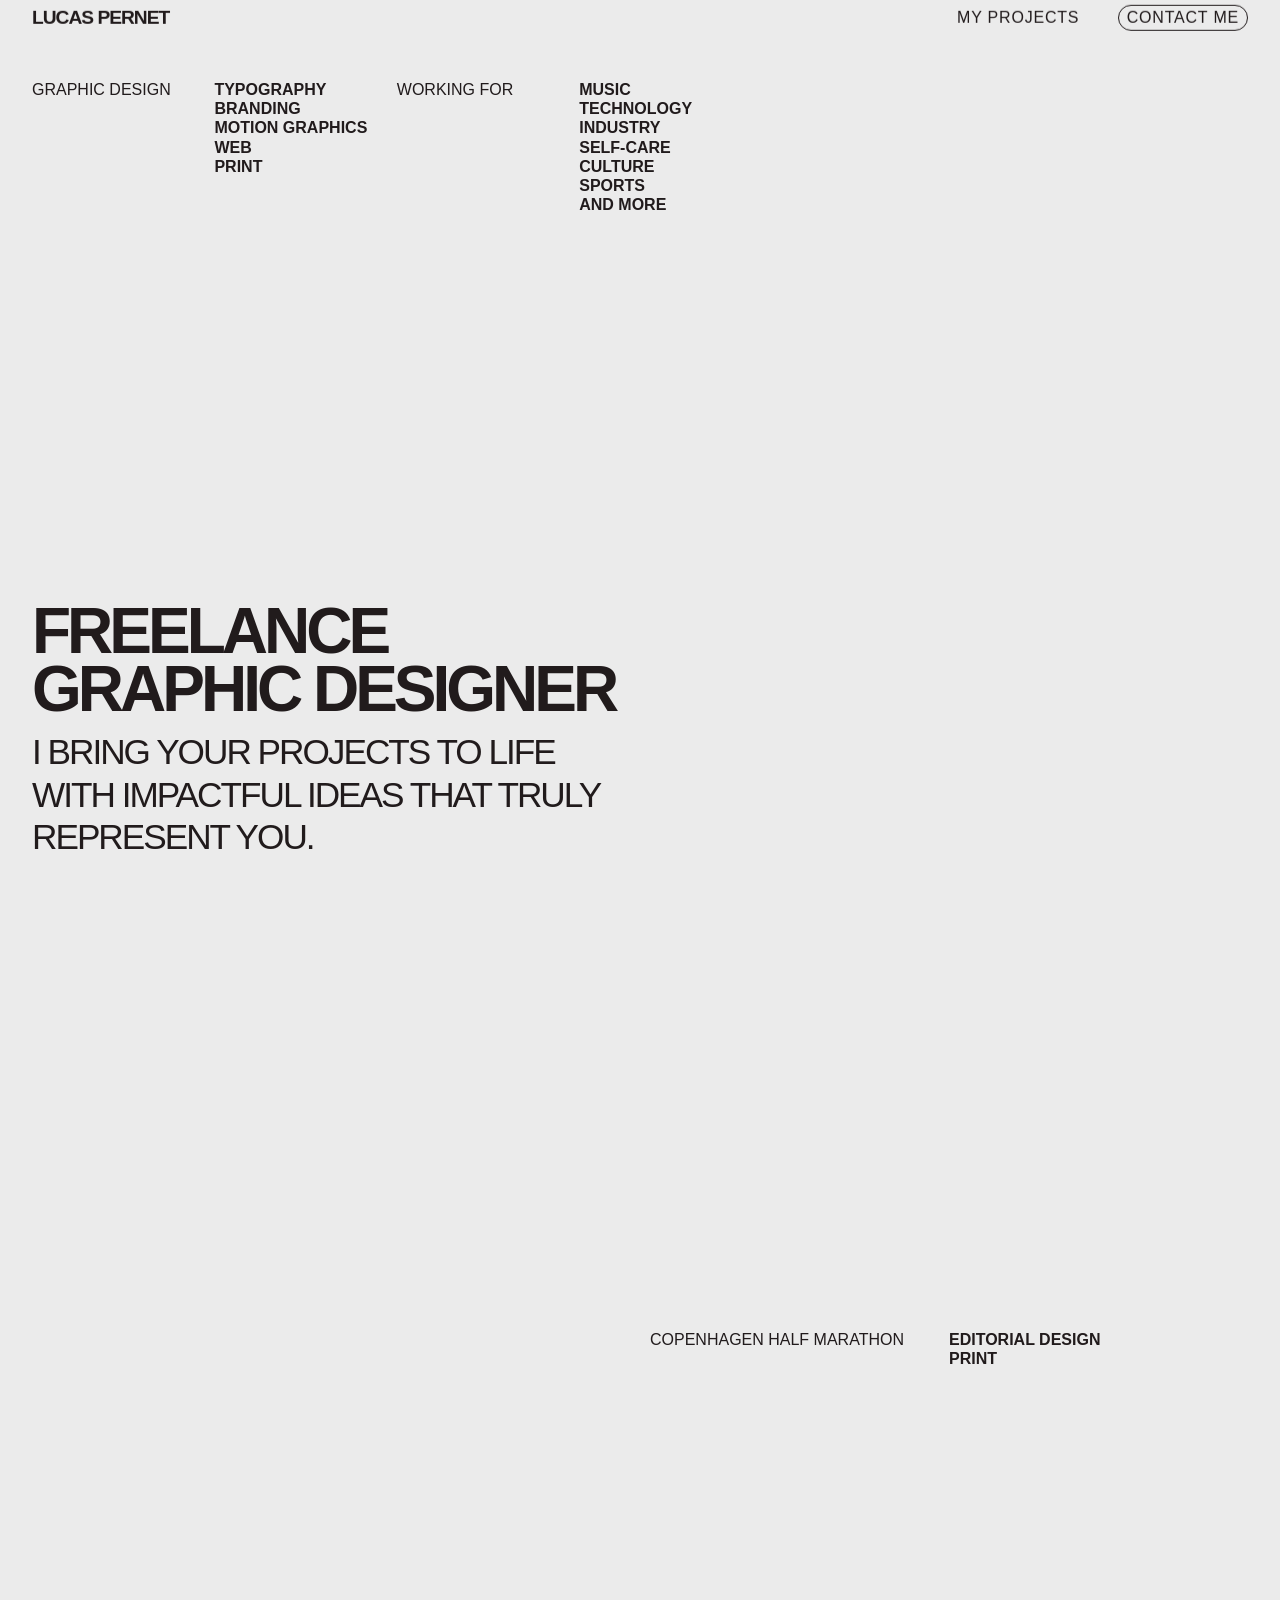
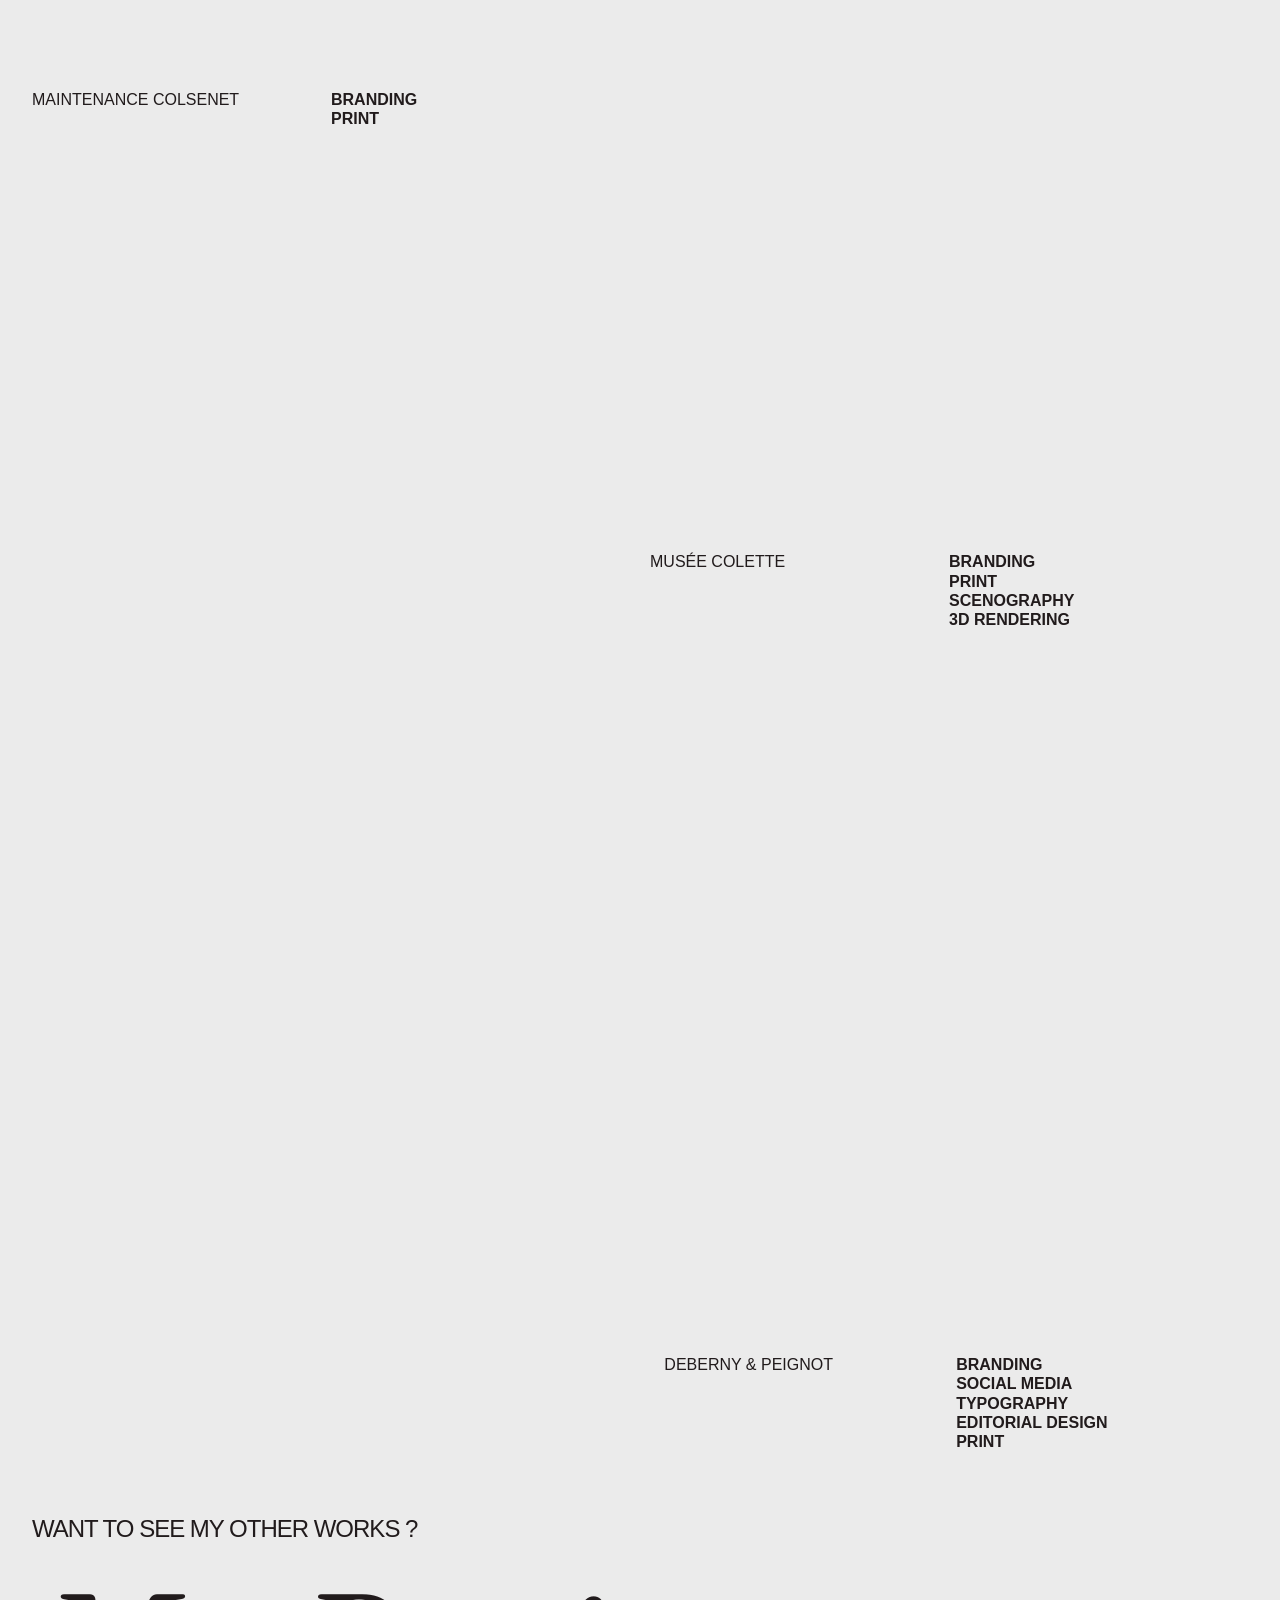
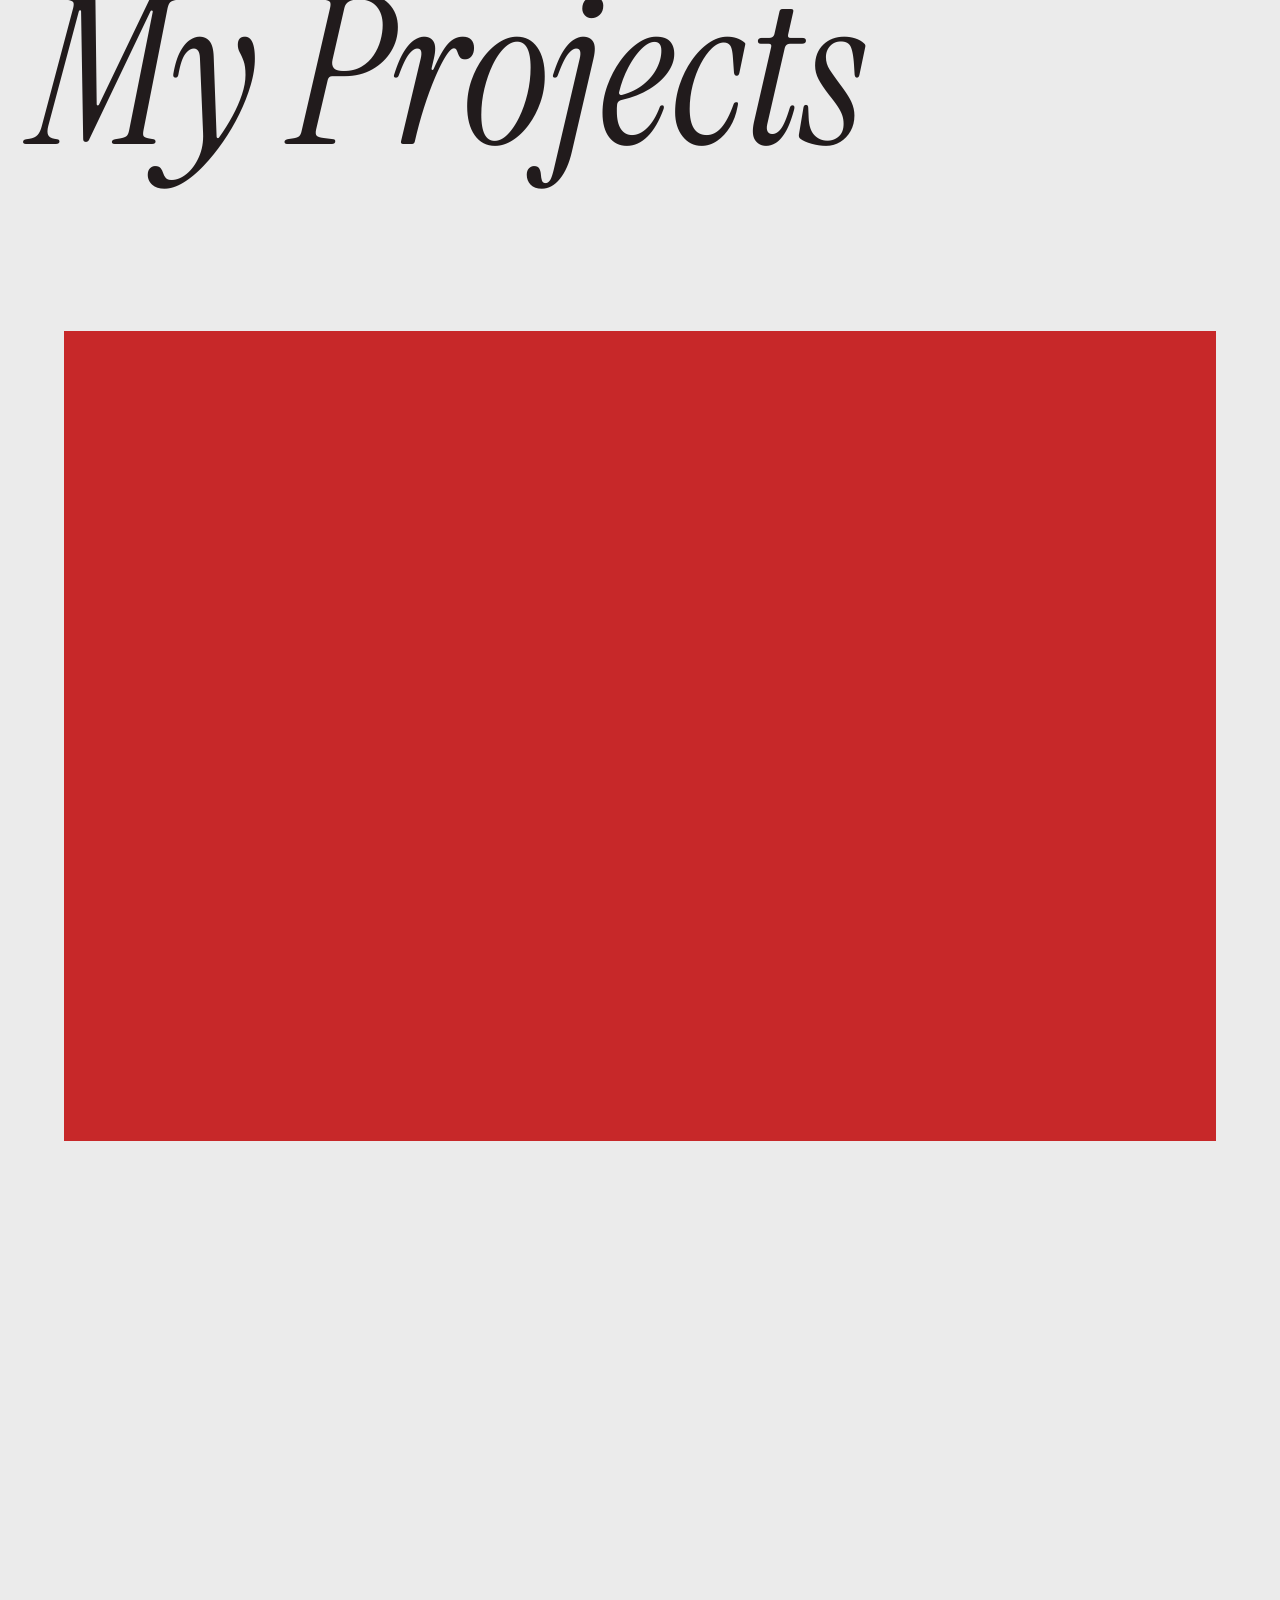
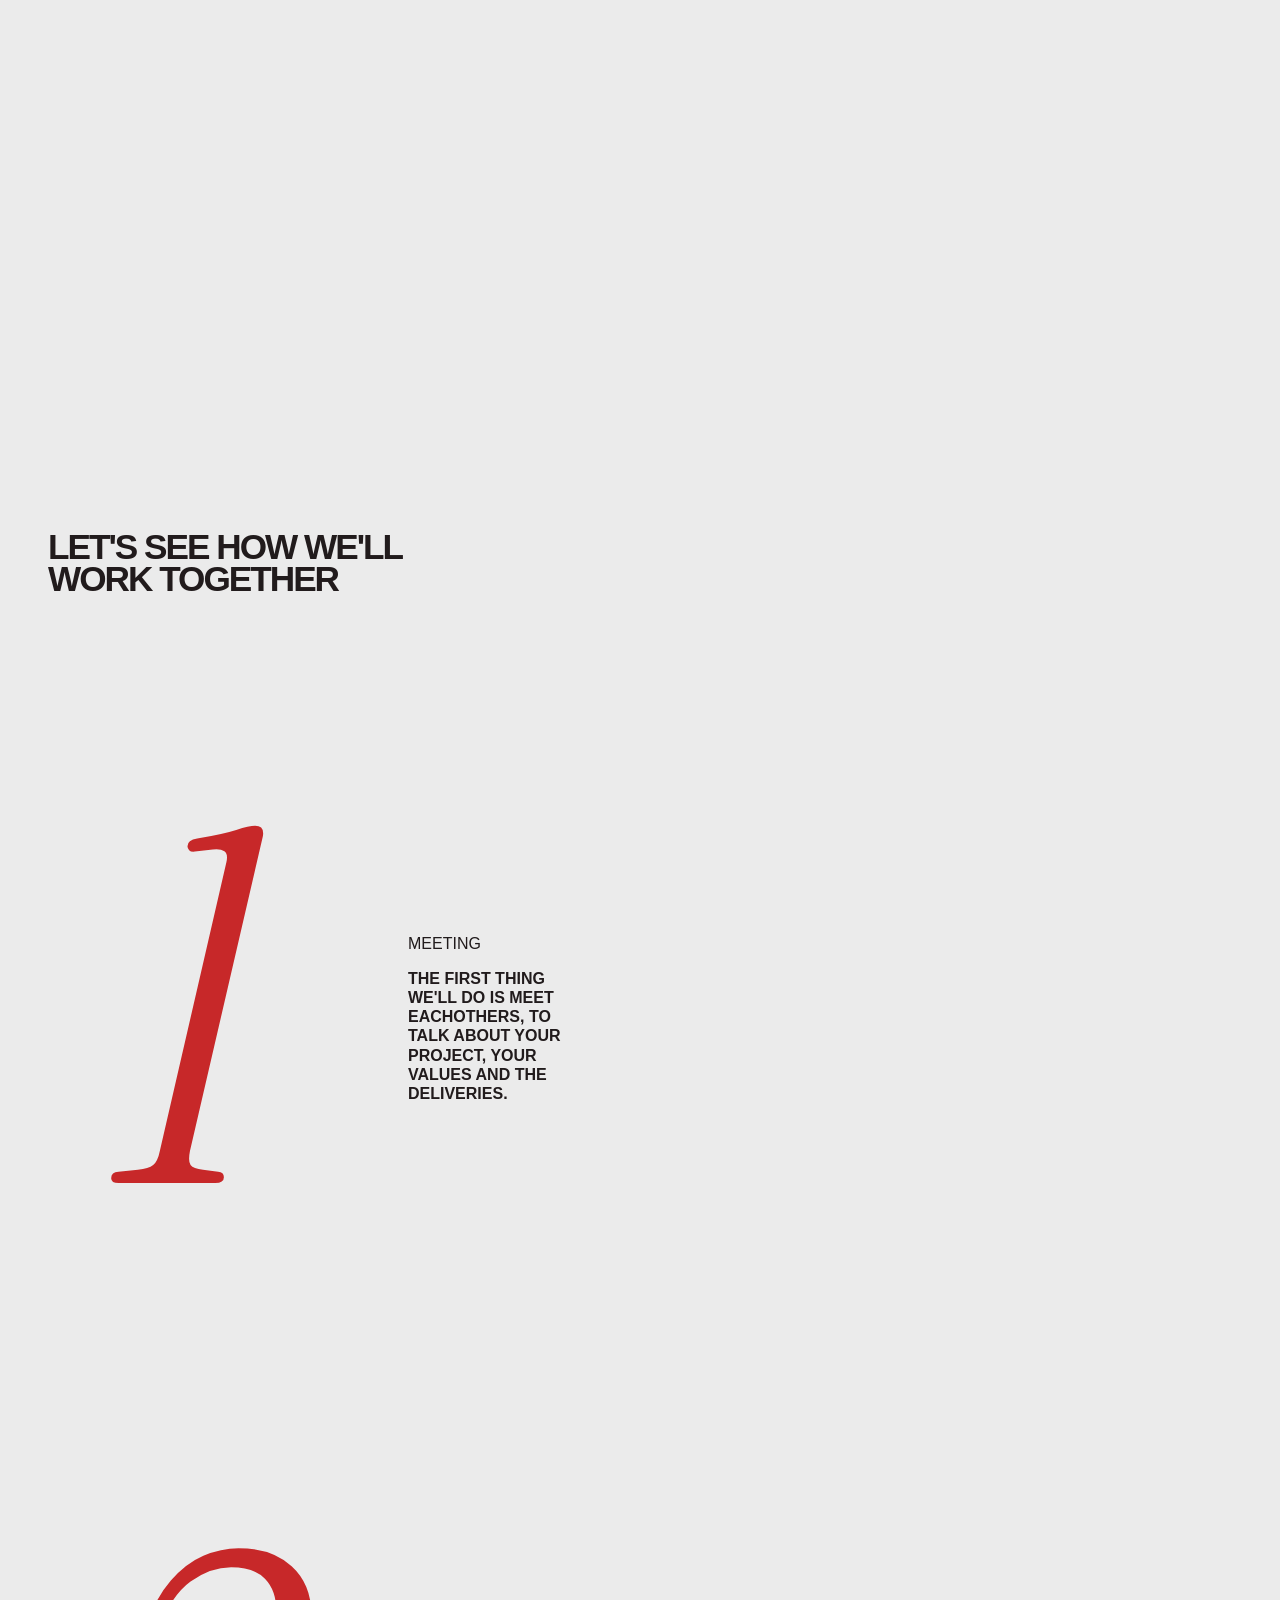
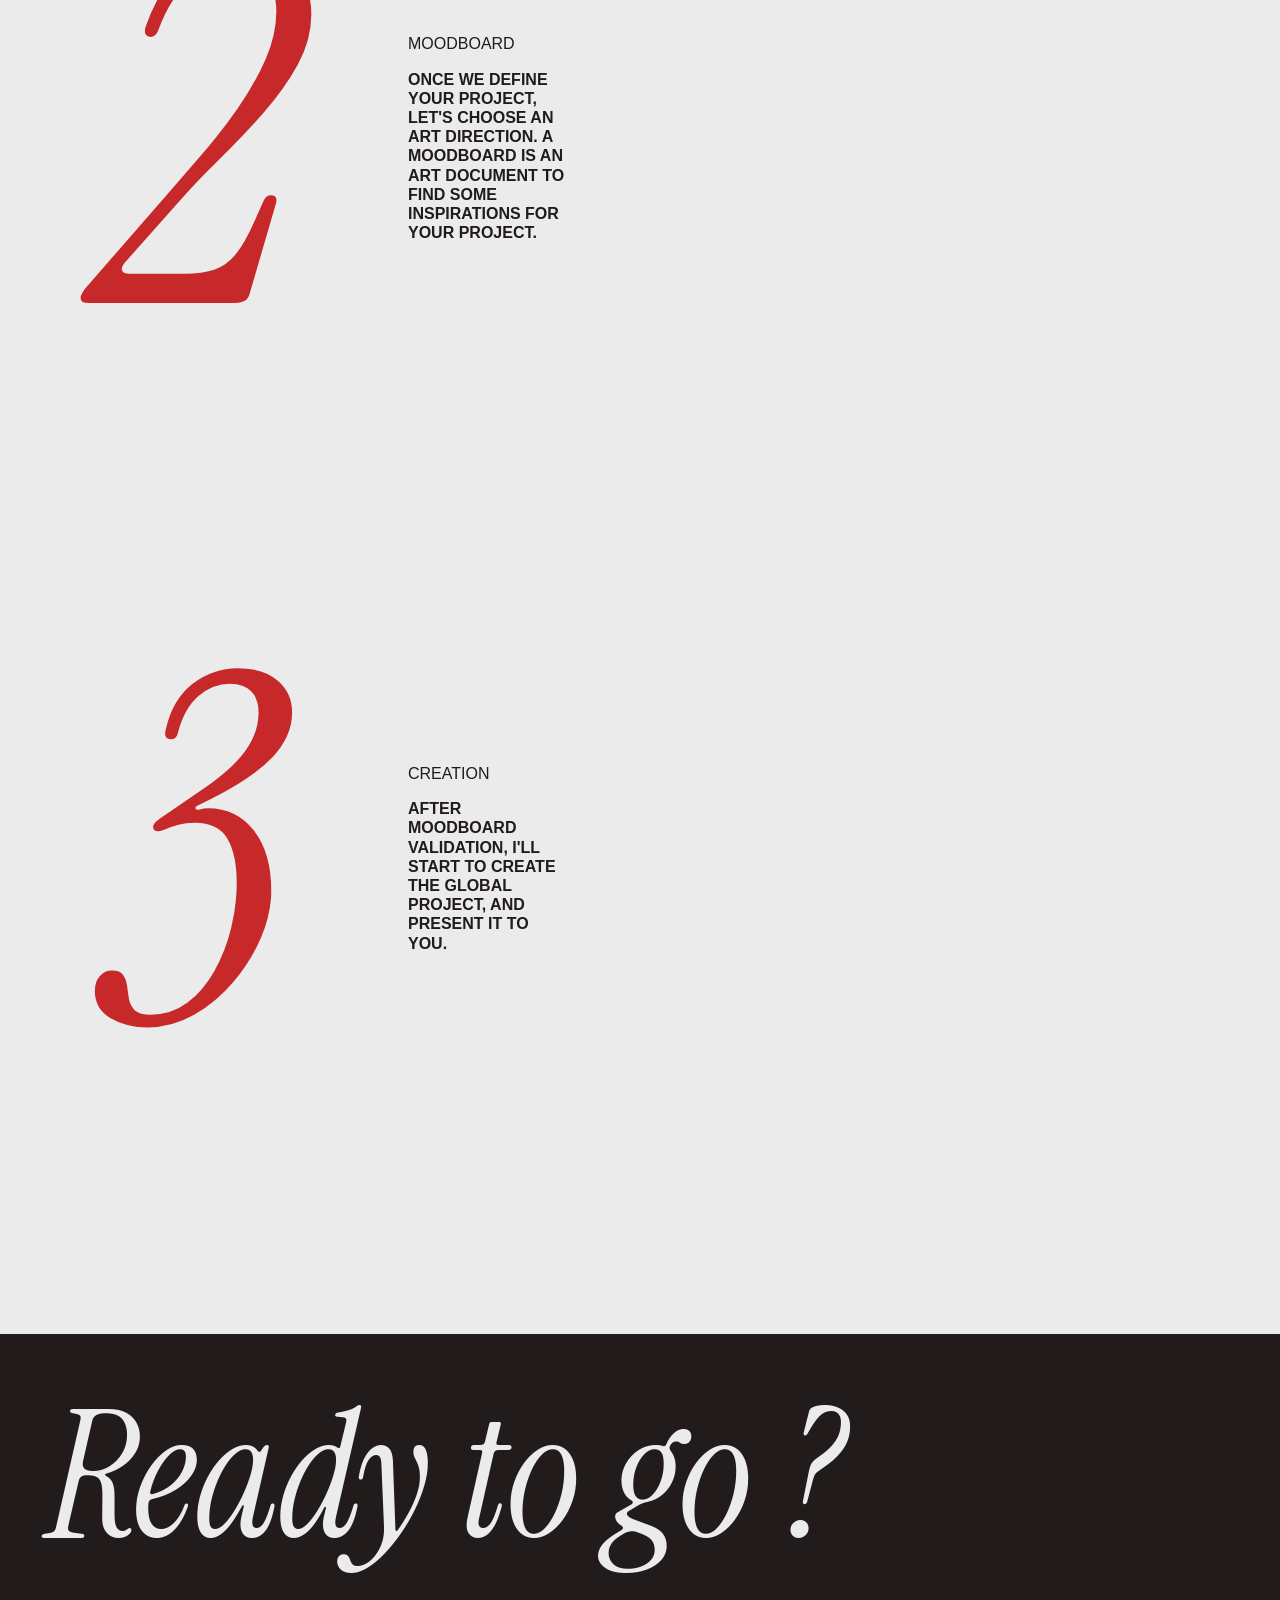
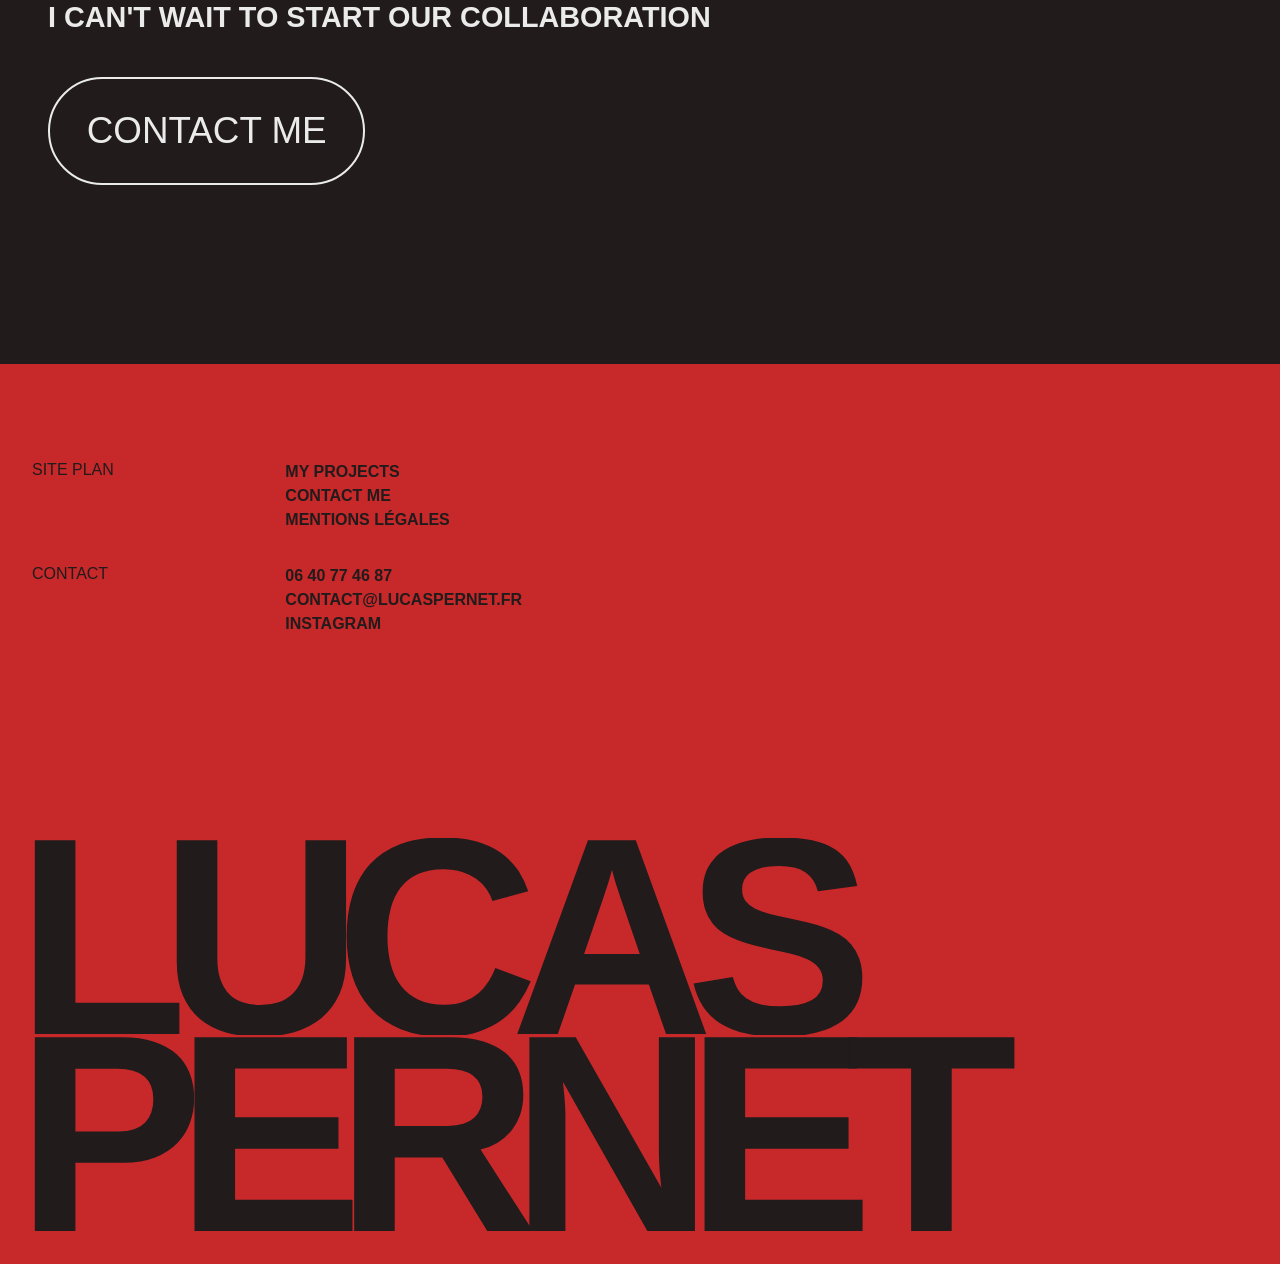
==== commit 9d1b57ae: "ajout mentions légales" ====
--- a/index.html
+++ b/index.html
@@ -333,14 +333,14 @@
        Site plan
       </div>
       <div class="w-layout-vflex flex-block-17">
-       <a class="link-2" href="html/licences.html">
-        Licences
-       </a>
        <a class="link-2" href="html/my-projects.html">
         My projects
        </a>
        <a class="link-2" href="html/contact-me.html">
         Contact me
+       </a>
+       <a class="link-2" href="html/mentions-legales.html">
+        Mentions légales
        </a>
       </div>
      </div>
--- a/css/custom.css
+++ b/css/custom.css
@@ -10,31 +10,119 @@
 }
 
 /* --------------------------------------------------------------
-   My Projects: expand a row on hover to reveal its description.
-   Only on mouse/trackpad (hover: hover + pointer: fine) - touch devices
-   have no hover state, so they use Webflow's native tap interaction
-   instead (row's overflow: hidden already keeps the text clipped).
-   !important beats the inline height/color styles Webflow sets inline.
+   My Projects: full-screen scroll-snap gallery.
+   Each project fills the viewport (starting right under the fixed
+   header - the intro text section was removed); its first image is
+   a full-bleed cover background, and the title/description sit
+   bottom-left.
+   .projects-scroll (wrapping the project list + footer) is the
+   explicit scroll-snap container: this page has no <!DOCTYPE>, so it
+   renders in quirks mode where document.scrollingElement is <body> -
+   relying on scroll-snap-type on html/body directly is unreliable
+   across browsers there, so we use a normal overflow:auto container
+   instead. It's still the full viewport height, so it looks/feels
+   exactly like the page itself is scrolling; a single scroll gesture
+   moves between projects and the last project scrolls seamlessly
+   into the footer (and back up again).
    -------------------------------------------------------------- */
-@media (hover: hover) and (pointer: fine) {
-  .work-wrapper .paragraph-36 {
-    opacity: 0;
-    transition: opacity 0.2s ease;
-  }
+.projects-scroll {
+  height: 100vh;
+  overflow-y: auto;
+  scroll-snap-type: y mandatory;
+  /* No scroll-behavior: smooth here - combined with scroll-snap-type
+     mandatory it can conflict and freeze scrolling entirely in some
+     engines (confirmed: scrollTop assignment silently did nothing
+     with both set, worked fine with just scroll-snap-type). Native
+     snap easing already feels smooth without it. */
+}
 
-  .work-wrapper:hover {
-    height: 60vh !important;
-  }
+.work-wrapper {
+  /* !important needed: Webflow's IX2 script re-applies an inline
+     height (e.g. "height: 8vh") on load, which would otherwise beat
+     a plain class rule. */
+  height: 100vh !important;
+  width: 100%;
+  flex-shrink: 0; /* .section-11 is a flex column - without this, items shrink to fit */
+  border-top: none;
+  cursor: default;
+  scroll-snap-align: start;
+  scroll-snap-stop: always;
+  position: relative;
+  overflow: hidden;
+}
 
-  .work-wrapper:hover .flex-block-38 {
-    height: 100% !important;
-  }
+.work-wrapper::after {
+  content: "";
+  position: absolute;
+  inset: 0;
+  background: linear-gradient(0deg, rgba(0, 0, 0, 0.75) 0%, rgba(0, 0, 0, 0) 45%);
+  z-index: 1;
+  pointer-events: none;
+}
 
-  .work-wrapper:hover .paragraph-36 {
-    color: rgb(235, 235, 235) !important; /* row bg turns dark on hover */
-    opacity: 1;
-    transition-delay: 0.15s;
-  }
+.project-bg {
+  position: absolute;
+  inset: 0;
+  width: 100% !important;
+  height: 100% !important;
+  z-index: 0;
+}
+
+.work-wrapper .infos {
+  position: absolute;
+  left: 0;
+  bottom: 0;
+  z-index: 2;
+  width: 30%;
+  height: auto;
+  align-items: flex-end;
+  padding: 3em;
+}
+
+.work-wrapper .flex-block-37 {
+  width: 100%;
+  height: auto;
+}
+
+.work-wrapper .paragraph-36 {
+  width: 100%;
+  opacity: 1;
+}
+
+.work-wrapper .text-block-12,
+.work-wrapper .heading-8,
+.work-wrapper .paragraph-36 {
+  color: #fff !important;
+}
+
+.projects-scroll .section-footer {
+  scroll-snap-align: start;
+}
+
+/* --------------------------------------------------------------
+   Mentions légales page: white text in the Bricolage Grotesque
+   font (titles bold, body copy regular), and a tighter gap between
+   the big page title and the intro paragraph below it.
+   Scoped to .mentions-legales-page so the shared heading-h1/
+   heading-h4/paragraph-32/paragraph-18 classes keep their default
+   look everywhere else on the site.
+   -------------------------------------------------------------- */
+.mentions-legales-page .heading-h1,
+.mentions-legales-page .heading-h4 {
+  color: #fff;
+  font-family: "Bricolage Grotesque", sans-serif;
+  font-weight: 700;
+}
+
+.mentions-legales-page .paragraph-32,
+.mentions-legales-page .paragraph-18 {
+  color: #fff;
+  font-family: "Bricolage Grotesque", sans-serif;
+  font-weight: 400;
+}
+
+.mentions-legales-page .heading-h1.margin-bottom-48 {
+  margin-bottom: 1rem;
 }
 
 /* --------------------------------------------------------------
@@ -44,37 +132,20 @@
    rules restack/resize them instead of just shrinking fonts.
    -------------------------------------------------------------- */
 @media (max-width: 767px) {
-  /* My Projects: stack text above images instead of side-by-side */
-  .infos {
-    flex-flow: column;
-    align-items: flex-start;
-    padding: 0.8em 1.2em;
+  /* My Projects: full-width text block over the background image */
+  .work-wrapper .infos {
+    width: 100%;
+    padding: 1.5em 1.2em;
   }
 
-  .flex-block-37,
-  .paragraph-36 {
+  .work-wrapper .flex-block-37 {
     width: 100%;
-  }
-
-  .flex-block-38 {
-    width: 100% !important; /* overrides inline width: 50% from Webflow */
   }
 
   .flex-block-35 {
     grid-column-gap: 1em;
     grid-row-gap: 0.3em;
     flex-wrap: wrap;
-  }
-
-  .section-12 {
-    height: auto;
-    padding: 6em 1.2em 2em;
-  }
-
-  .paragraph-37,
-  .paragraph-37-copy {
-    width: 100%;
-    font-size: 1.6em;
   }
 
   /* Homepage: sticky background-video block and project grid gaps */
